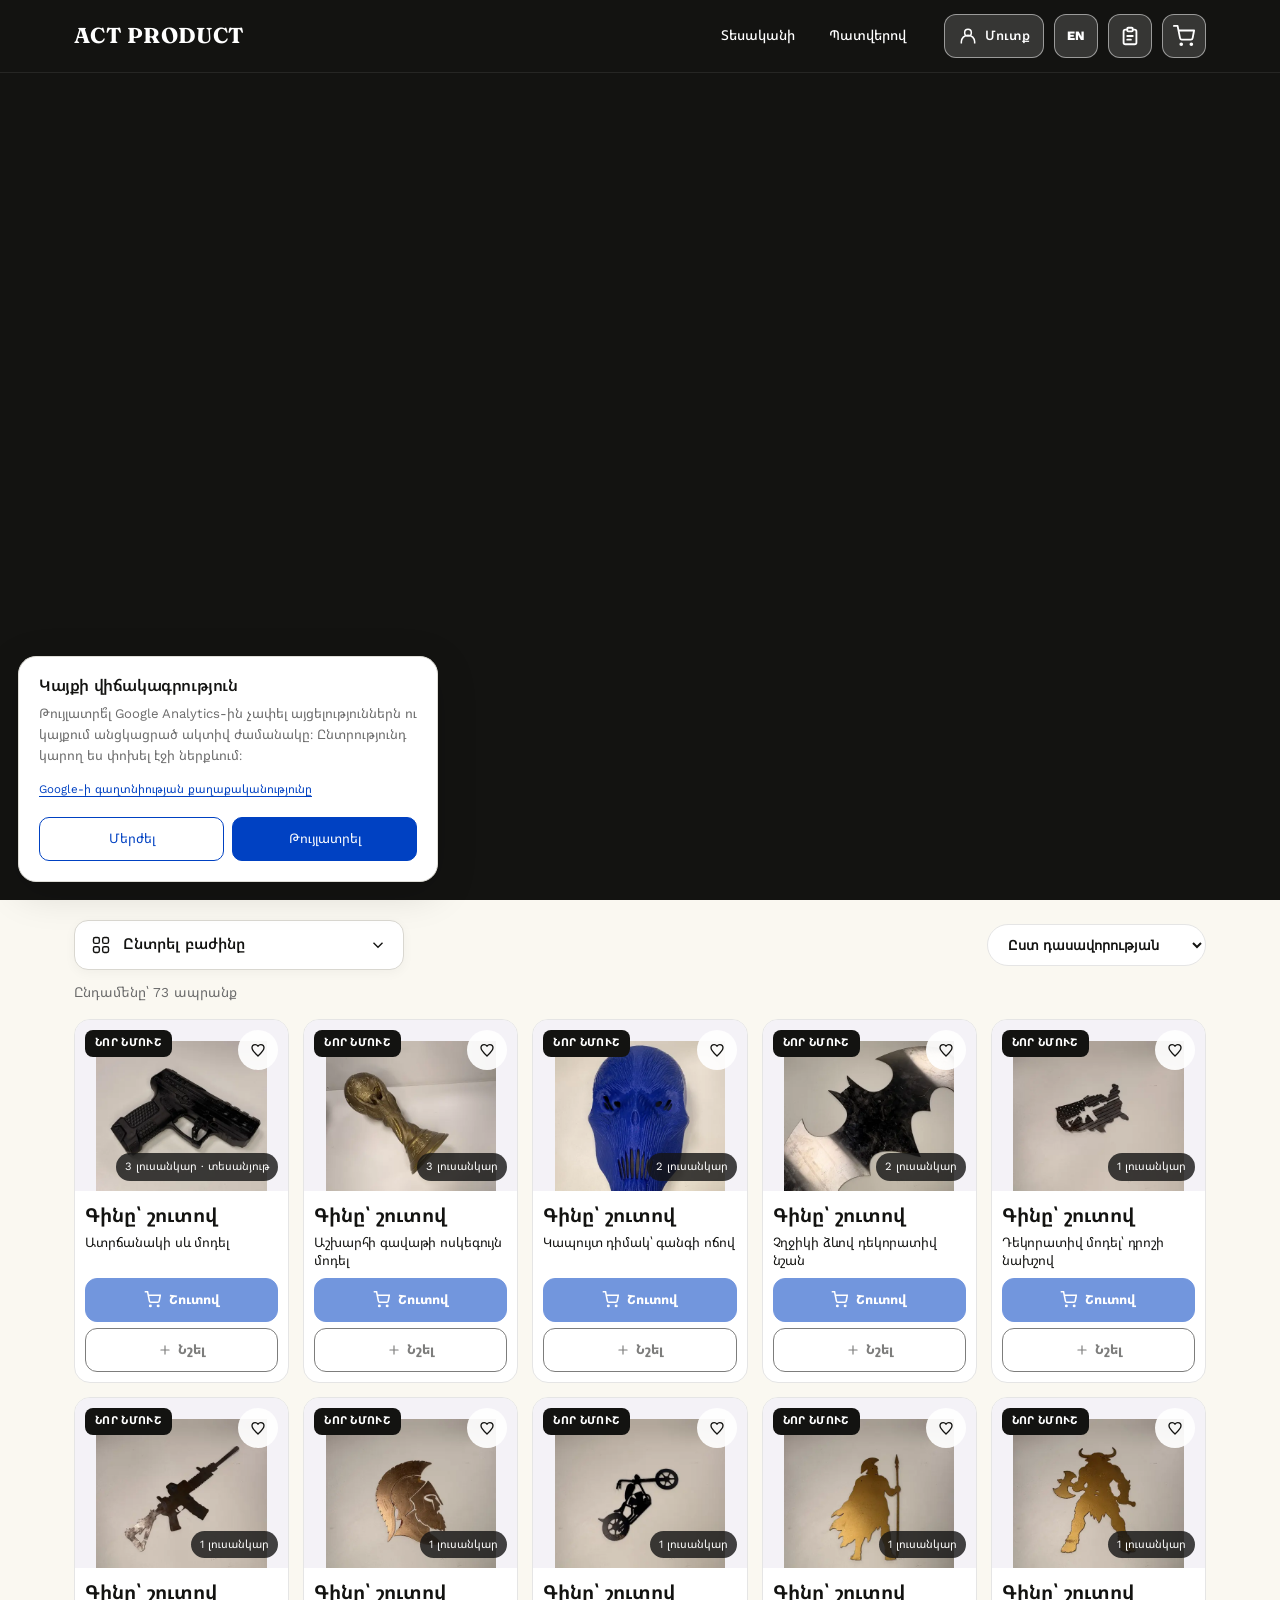
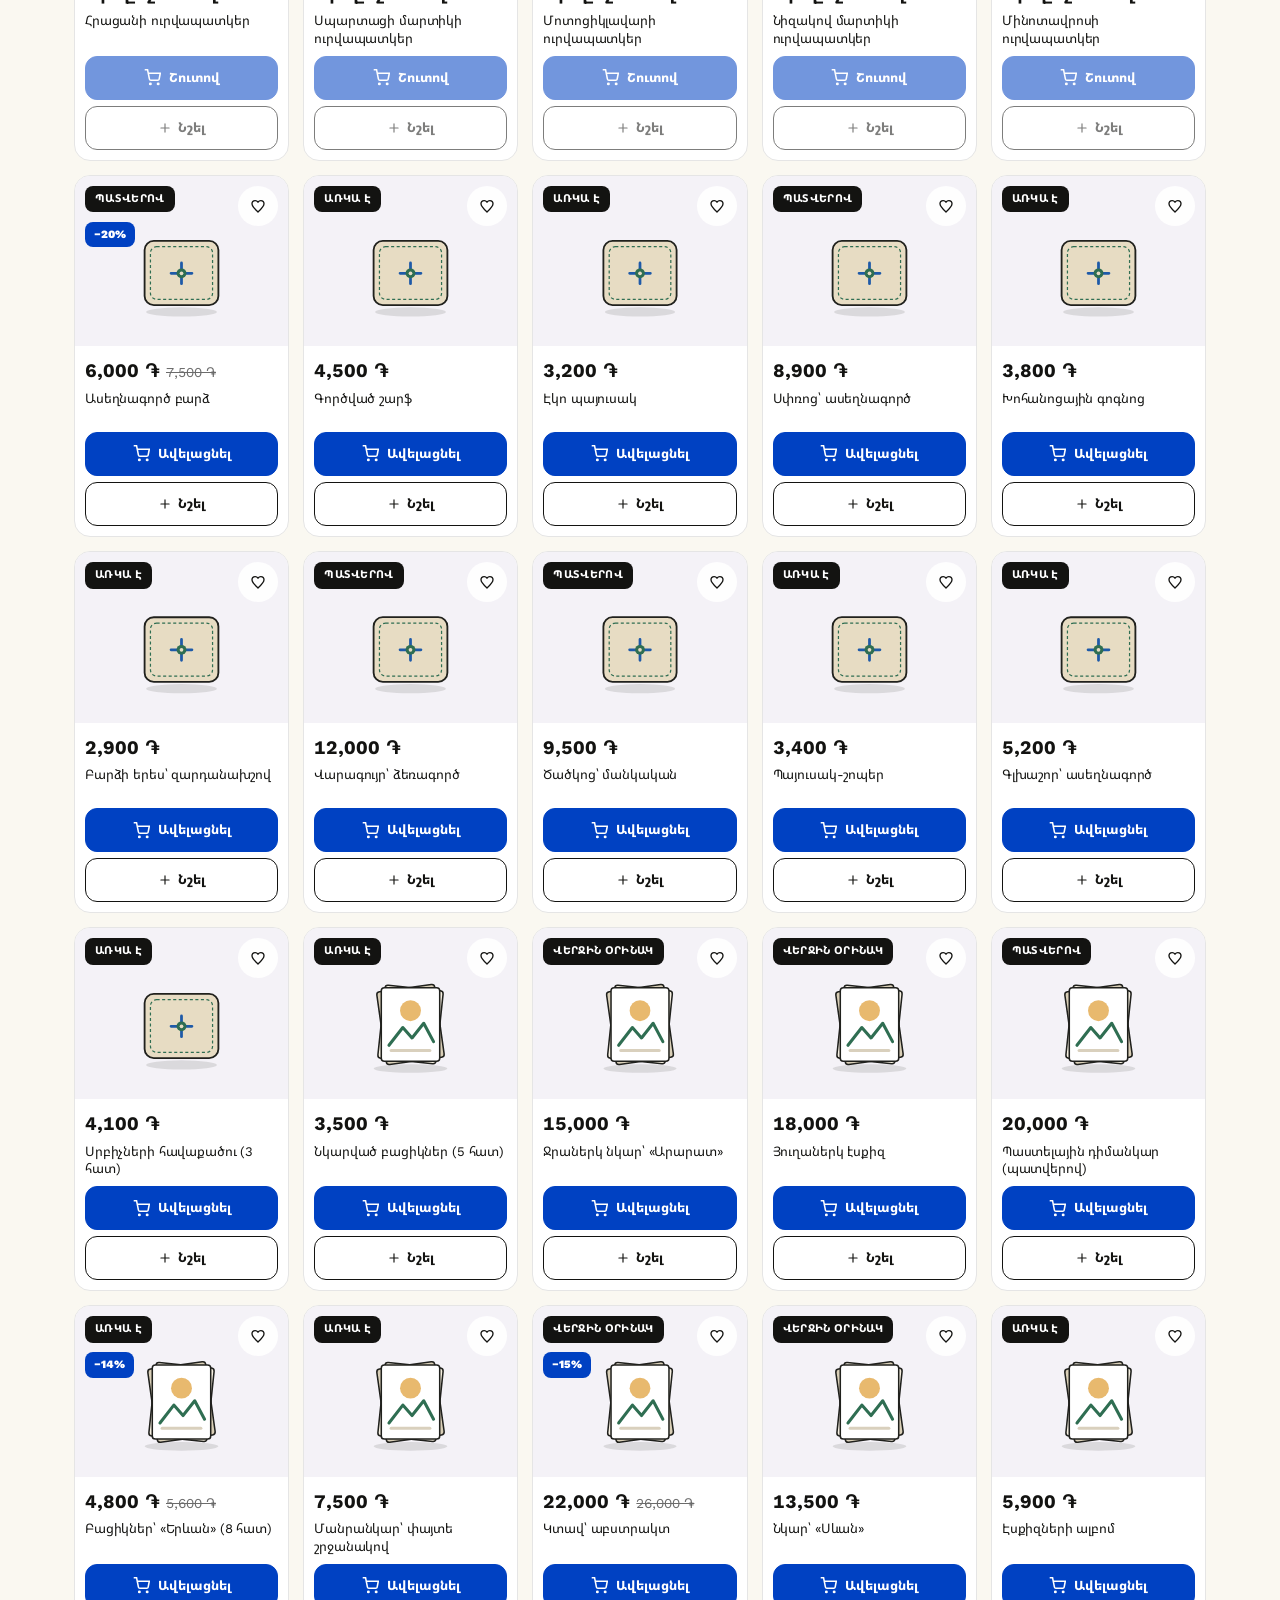
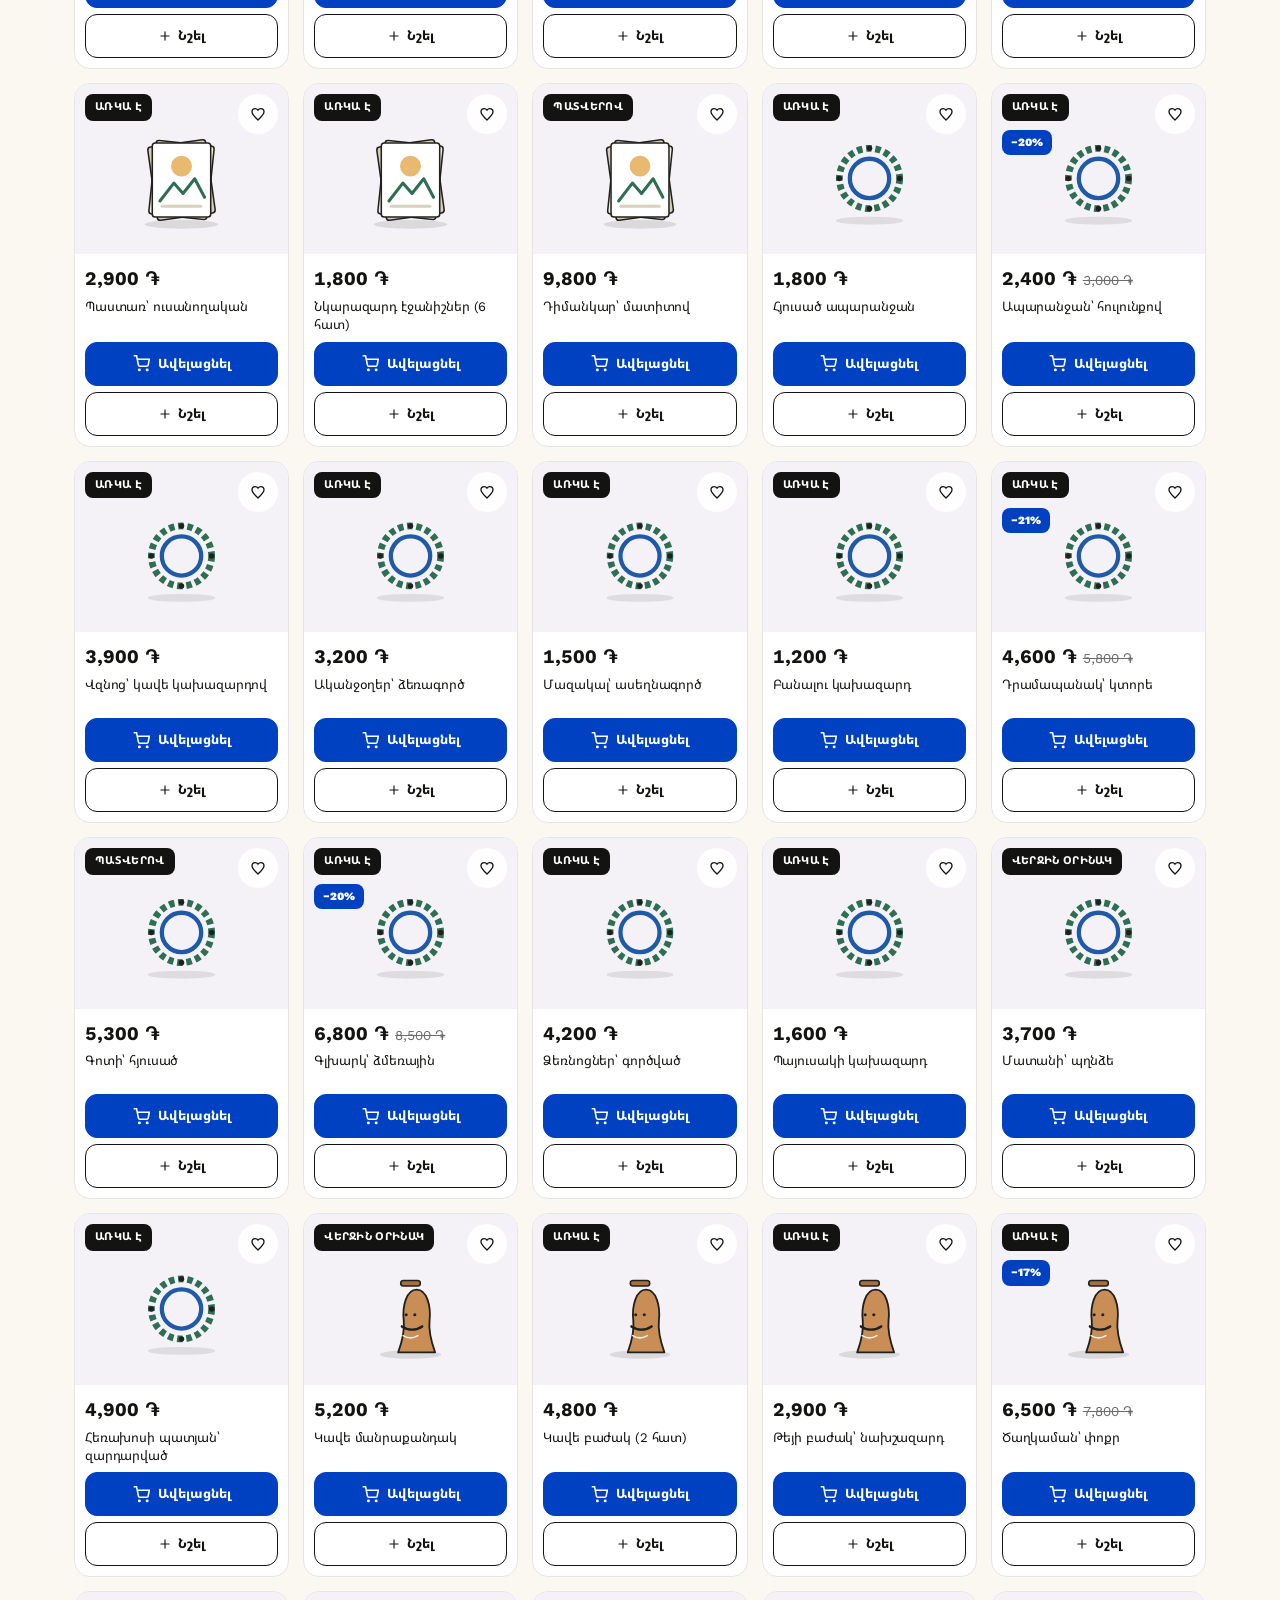
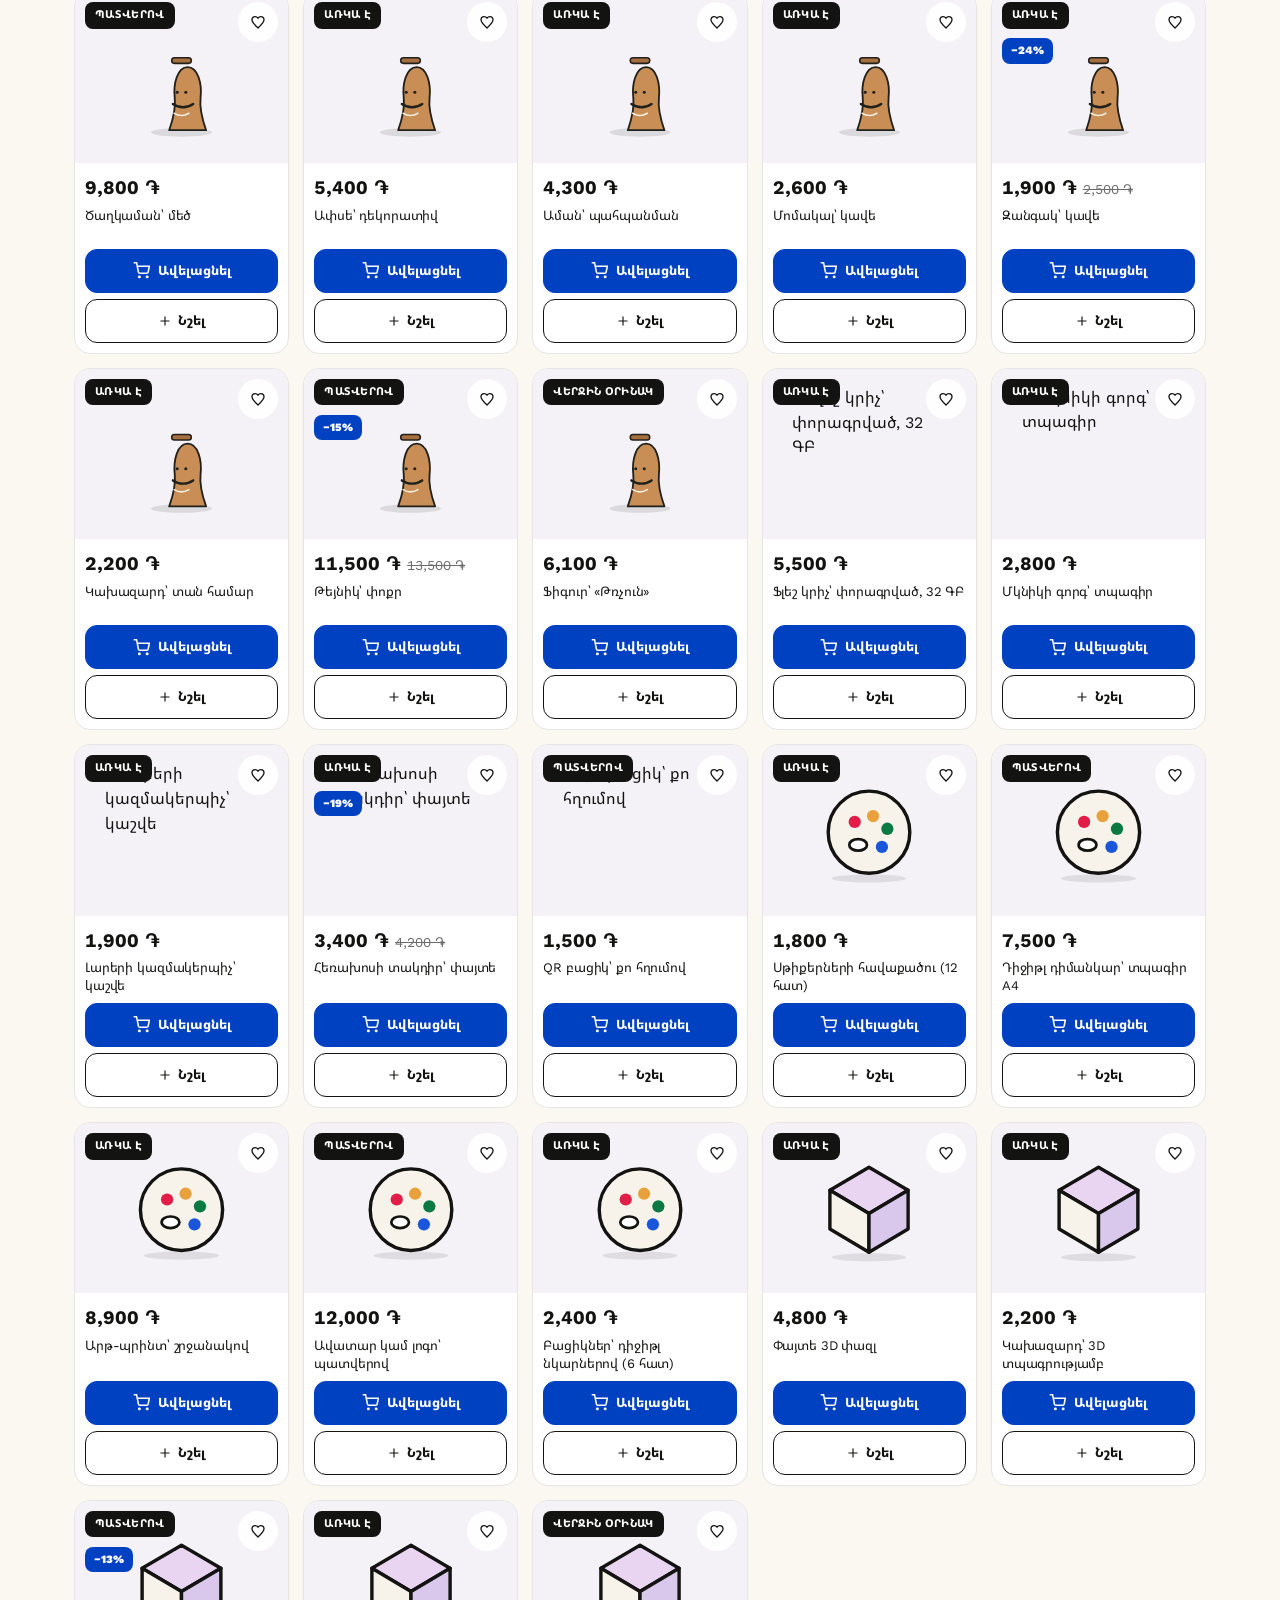
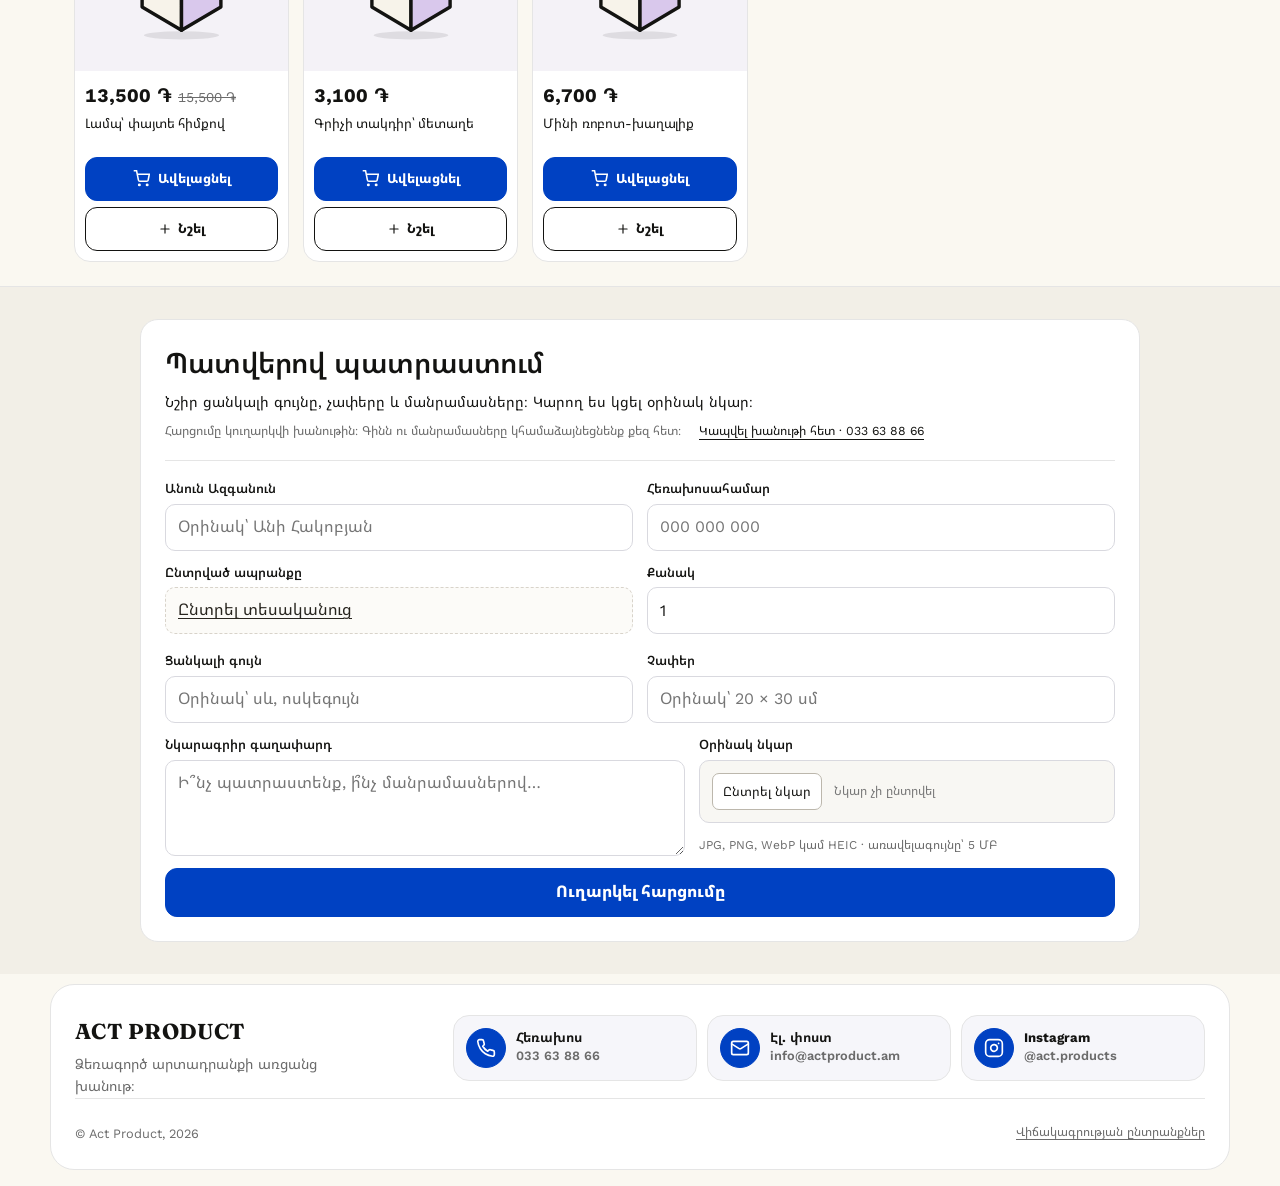
==== act-product 8/index.html @ 66aceb4d "Connect independent order backend and add owner sign-in" ====
<!DOCTYPE html>
<html lang="hy">
<head>
  <meta charset="UTF-8">
  <meta name="viewport" content="width=device-width, initial-scale=1.0">
  <meta name="description" content="Act Product՝ ձեռագործ արտադրանքի առցանց խանութ։">
  <meta name="theme-color" content="#131311">
  <title>Act Product — Ձեռագործ արտադրանք</title>
  <script id="actRefresh">
(function () {
  'use strict';
  var root = document.documentElement;
  root.dataset.actRefresh = 'ready';
  try {
    var url = new URL(location.href);
    var marker = '__act_refresh';
    var refreshed = url.searchParams.has(marker);
    var cleanAddress = refreshed || url.searchParams.has('verify');
    url.searchParams.delete(marker);
    url.searchParams.delete('verify');

    // The fresh request returns to the same address without another reload.
    if (refreshed) {
      history.replaceState(history.state, '', url.href);
      root.dataset.actRefresh = 'fresh';
      return;
    }

    var entries = window.performance && window.performance.getEntriesByType
      ? window.performance.getEntriesByType('navigation') : [];
    if (entries[0] && entries[0].type === 'reload' && /^https?:$/.test(url.protocol)) {
      // GitHub Pages owns HTTP cache headers. A one-use query bypasses a cached
      // HTML document, while this tab, its history entry and section stay intact.
      url.searchParams.set(marker, Date.now().toString(36));
      root.dataset.actRefresh = 'loading';
      location.replace(url.href);
      return;
    }
    if (cleanAddress) history.replaceState(history.state, '', url.href);
  } catch (error) {
    // Restricted/file previews retain the browser's normal refresh behavior.
  }
})();
  </script>


  <link rel="preconnect" href="https://fonts.googleapis.com">
  <link rel="preconnect" href="https://fonts.gstatic.com" crossorigin>
  <link href="https://fonts.googleapis.com/css2?family=Fraunces:wght@500;600;700&family=Work+Sans:wght@400;500;600;700&family=Noto+Sans+Armenian:wght@400;500;600;700&display=swap" rel="stylesheet">

  <link rel="stylesheet" href="style.css?v=104">
</head>

<body>


  <header>
    <div class="headbar">
      <a href="#products" class="logo">Act Product</a>


      <nav class="store-nav" aria-label="Գլխավոր բաժիններ" data-i18n-aria="navLabel">
        <a href="#products" data-i18n="catalogLabel">Տեսականի</a>
        <a href="#custom" data-i18n="navCustom">Պատվերով</a>
      </nav>

      <div class="header-actions">
        <a class="account-toggle" id="accountLink" href="/admin" aria-label="Մուտք գործել" data-i18n-aria="accountSignIn">
          <svg width="20" height="20" viewBox="0 0 24 24" fill="none" stroke="currentColor" stroke-width="1.8" aria-hidden="true"><circle cx="12" cy="8" r="4"/><path d="M4 21v-2a8 8 0 0 1 16 0v2"/></svg>
          <span data-i18n="accountSignIn">Մուտք</span>
        </a>
        <button class="lang-toggle" id="langToggle" type="button">EN</button>

        <button class="cart-toggle" id="ordersToggle" type="button" aria-label="Իմ պատվերները" data-i18n-aria="aOrders">
          <svg class="ic" width="22" height="22" viewBox="0 0 24 24" fill="none" stroke="currentColor" stroke-width="2" stroke-linecap="round" stroke-linejoin="round" aria-hidden="true" focusable="false"><path d="M9 5H7a2 2 0 0 0-2 2v12a2 2 0 0 0 2 2h10a2 2 0 0 0 2-2V7a2 2 0 0 0-2-2h-2"/><rect x="9" y="3" width="6" height="4" rx="1"/><path d="M9 12h6M9 16h4"/></svg>
        </button>

        <button class="cart-toggle" id="cartToggle" type="button" aria-label="Բացել զամբյուղը" data-i18n-aria="cartOpenEmpty">
          <svg class="ic" width="22" height="22" viewBox="0 0 24 24" fill="none" stroke="currentColor" stroke-width="2" stroke-linecap="round" stroke-linejoin="round" aria-hidden="true" focusable="false"><circle cx="9" cy="21" r="1"/><circle cx="20" cy="21" r="1"/><path d="M1 1h4l2.68 13.39a2 2 0 0 0 2 1.61h9.72a2 2 0 0 0 2-1.61L23 6H6"/></svg>
          <span class="cart-badge" id="cartBadge">0</span>
        </button>
      </div>
    </div>
  </header>

  <main id="mainContent">
    <h1 class="sr-only">Act Product</h1>
    <section class="hero-banner" id="home" aria-label="Արտադրանքի պատրաստման տեսանյութ" data-i18n-aria="heroVideoTitle">
      <div class="hero-video" aria-hidden="true" inert>
        <iframe src="https://www.youtube.com/embed/ZvUwpsG7_FE?autoplay=1&amp;mute=1&amp;controls=0&amp;disablekb=1&amp;fs=0&amp;loop=1&amp;playlist=ZvUwpsG7_FE&amp;playsinline=1&amp;rel=0" title="Արտադրանքի պատրաստման տեսանյութ" data-i18n-title="heroVideoTitle" allow="autoplay; encrypted-media" tabindex="-1" referrerpolicy="strict-origin-when-cross-origin"></iframe>
      </div>
    </section>

    <section id="products" class="products-section" aria-label="Տեսականի" data-i18n-aria="catalogLabel">
      <div class="wrap">
        <div class="catalog-row">
          <details class="category-picker" id="categoryPicker">
            <summary class="category-trigger">
              <svg width="20" height="20" viewBox="0 0 24 24" fill="none" stroke="currentColor" stroke-width="1.7" aria-hidden="true"><rect x="3" y="3" width="7" height="7" rx="2"/><rect x="14" y="3" width="7" height="7" rx="2"/><rect x="3" y="14" width="7" height="7" rx="2"/><rect x="14" y="14" width="7" height="7" rx="2"/></svg>
              <span id="categoryPickerLabel" data-i18n="catalogChoose">Ընտրել բաժինը</span>
              <svg class="category-chevron" width="18" height="18" viewBox="0 0 24 24" fill="none" stroke="currentColor" stroke-width="1.8" aria-hidden="true"><path d="m6 9 6 6 6-6"/></svg>
            </summary>
            <div class="category-panel filter-group" role="group" aria-label="Ապրանքի կատեգորիա" data-i18n-aria="categoryLabel">
            <button class="filter-btn active" type="button" data-filter="all" data-i18n="catalogAll">Ամբողջ տեսականին</button>
            <button class="filter-btn" type="button" data-filter="textile" data-i18n="fTextile">Տեքստիլ</button>
            <button class="filter-btn" type="button" data-filter="art" data-i18n="fArt">Նկարչություն</button>
            <button class="filter-btn" type="button" data-filter="accessory" data-i18n="fAccessory">Աքսեսուարներ</button>
            <button class="filter-btn" type="button" data-filter="ceramic" data-i18n="fCeramic">Կավագործություն</button>
            <button class="filter-btn" type="button" data-filter="cs" data-i18n="fCS">Համակարգչային գիտություն</button>
            <button class="filter-btn" type="button" data-filter="digitalart" data-i18n="fDigitalArt">Դիջիթլ արվեստ</button>
            <button class="filter-btn" type="button" data-filter="engineer" data-i18n="fEngineer">Ինժեներություն</button>
            <button class="filter-btn" type="button" data-filter="fav" aria-label="Պահպանվածներ" title="Պահպանվածներ" data-i18n-aria="fFav" data-i18n-title="fFav"><svg class="ic" width="18" height="18" viewBox="0 0 24 24" fill="none" stroke="currentColor" stroke-width="2" stroke-linecap="round" stroke-linejoin="round" aria-hidden="true" focusable="false"><path d="M20.84 4.61a5.5 5.5 0 0 0-7.78 0L12 5.67l-1.06-1.06a5.5 5.5 0 0 0-7.78 7.78l1.06 1.06L12 21.23l7.78-7.78 1.06-1.06a5.5 5.5 0 0 0 0-7.78z"/></svg></button>
            </div>
          </details>

          <label class="sort-wrap">
            <span class="sr-only" data-i18n="sortLabel">Դասավորել ըստ գնի</span>
            <select class="sort-select" id="sortSelect">
              <option value="default" data-i18n="sortDefault">Ըստ դասավորության</option>
              <option value="asc" data-i18n="sortAsc">Գինը՝ աճման կարգով</option>
              <option value="desc" data-i18n="sortDesc">Գինը՝ նվազման կարգով</option>
            </select>
          </label>
        </div>

        <p class="results-count catalog-results" id="resultsCount" aria-live="polite"></p>

        <div class="products-grid" id="productsGrid"></div>

        <p class="no-results" id="noResults" hidden data-i18n="noResults">
          Համապատասխան արդյունքներ չեն գտնվել։
        </p>
      </div>
    </section>

    <section class="custom-section" id="custom" aria-labelledby="customTitle">
      <div class="wrap custom-layout">
        <div class="custom-copy">
          <h2 id="customTitle" data-i18n="customTitle">Պատվերով պատրաստում</h2>
          <p data-i18n="customIntro">Նշիր ցանկալի գույնը, չափերը և մանրամասները։ Կարող ես կցել օրինակ նկար։</p>
          <div class="custom-meta">
          <p class="local-note" data-i18n="customLocalNote"></p>
          <a class="contact-shop" href="tel:+37433638866"><span data-i18n="contactShop">Կապվել խանութի հետ</span> · 033 63 88 66</a>
          </div>
        </div>
        <form id="customForm" class="custom-form" novalidate>
          <div class="custom-fields">
            <div class="field"><label for="customName" data-i18n="coName">Անուն Ազգանուն</label><input id="customName" name="name" autocomplete="name" data-i18n-ph="coNamePh" required></div>
            <div class="field"><label for="customPhone" data-i18n="coPhone">Հեռախոսահամար</label><input id="customPhone" name="phone" type="tel" placeholder="000 000 000" autocomplete="tel" data-i18n-ph="phoneExample" required></div>
          </div>
          <div class="custom-fields custom-product-row">
          <div class="field product-finder" id="productFinder">
            <span id="customProductLabel" class="co-label" data-i18n="customProduct">Ընտրված ապրանքը</span>
            <input id="customProduct" name="product" type="hidden" value="">
            <div id="customProductPrompt" class="custom-product-prompt">
              <p class="sr-only" id="customProductHint" data-i18n="customProductHint">Ընտրիր ապրանք տեսականուց կամ ներքևում նկարագրիր նոր գաղափարդ։</p>
              <a href="#products" aria-describedby="customProductHint" data-i18n="chooseFromCatalog">Ընտրել տեսականուց</a>
            </div>
            <div id="finderSelection" class="finder-selection" hidden>
              <span id="customProductVisual" class="finder-selection-image" aria-hidden="true"></span>
              <span class="finder-selection-copy"><small id="customProductCategory"></small><strong id="customProductName"></strong></span>
              <a href="#products" id="customProductChange" class="finder-change" data-i18n="pickerChange">Փոխել</a>
              <button id="customProductRemove" class="finder-icon-button" type="button" aria-label="Հեռացնել ընտրությունը" data-i18n-aria="pickerRemove">×</button>
            </div>
          </div>

          <div class="field"><label for="customQuantity" data-i18n="customQuantity">Քանակ</label><input id="customQuantity" name="quantity" type="number" min="1" max="100" value="1" inputmode="numeric" required></div>
          </div>
          <div class="custom-fields">
            <div class="field"><label for="customColor" data-i18n="customColor">Ցանկալի գույն</label><input id="customColor" name="color" maxlength="120" data-i18n-ph="customColorPh"></div>
            <div class="field"><label for="customSize" data-i18n="customSize">Չափեր</label><input id="customSize" name="size" maxlength="120" data-i18n-ph="customSizePh"></div>
          </div>
          <div class="custom-fields custom-details-row">
          <div class="field"><label for="customDetails" data-i18n="customDetails">Նկարագրիր գաղափարդ</label><textarea id="customDetails" name="details" rows="3" minlength="10" maxlength="3000" data-i18n-ph="customDetailsPh" required></textarea></div>
          <div class="field reference-field">
            <label for="customReference" data-i18n="customReference">Օրինակ նկար</label>
            <div class="reference-picker"><button id="chooseReference" type="button" data-i18n="customChooseReference"></button><span id="referenceFilename"></span></div>
            <input hidden id="customReference" name="reference" type="file" accept="image/jpeg,image/png,image/webp,image/heic,image/heif,.heic,.heif">
            <small data-i18n="customFileHint"></small>
            <img id="referencePreview" class="reference-preview" alt="" hidden>
          </div>
          </div>
          <button class="cta-btn" id="customSubmit" type="submit" data-i18n="customSave">Պահպանել հարցումը</button>
          <div id="customResult" class="custom-result" role="status" hidden><p id="customResultText"></p><button id="customView" type="button" class="text-button" data-i18n="customView">Դիտել իմ հարցումը</button></div>
        </form>
      </div>
    </section>
  </main>


  <div class="sel-bar" id="selBar" hidden>
    <span id="selCount"></span>
    <strong id="selTotal"></strong>
    <button class="sel-view" id="selView" type="button" data-i18n="selView">Դիտել</button>
    <button class="cta-btn" id="selAdd" type="button" data-i18n="add">Ավելացնել զամբյուղ</button>
    <button class="sel-clear" id="selClear" type="button" data-i18n="clearSelected">Մաքրել</button>
  </div>

  <footer>
    <div class="wrap">
      <div class="foot-grid">
        <div class="foot-brand">
          <a href="#products" class="logo logo-dark">Act Product</a>
          <p class="foot-tag" data-i18n="footTag">Ձեռագործ արտադրանքի առցանց խանութ։</p>
        </div>

        <div class="foot-contacts">
          <a href="tel:+37433638866" class="foot-contact">
            <span class="foot-icon"><svg class="ic" width="20" height="20" viewBox="0 0 24 24" fill="none" stroke="currentColor" stroke-width="2" stroke-linecap="round" stroke-linejoin="round" aria-hidden="true" focusable="false"><path d="M22 16.92v3a2 2 0 0 1-2.18 2 19.79 19.79 0 0 1-8.63-3.07 19.5 19.5 0 0 1-6-6 19.79 19.79 0 0 1-3.07-8.67A2 2 0 0 1 4.11 2h3a2 2 0 0 1 2 1.72c.13.96.36 1.9.7 2.81a2 2 0 0 1-.45 2.11L8.09 9.91a16 16 0 0 0 6 6l1.27-1.27a2 2 0 0 1 2.11-.45c.91.34 1.85.57 2.81.7A2 2 0 0 1 22 16.92z"/></svg></span>
            <span><strong data-i18n="footPhone">Հեռախոս</strong><small>033 63 88 66</small></span>
          </a>

          <a href="mailto:info@actproduct.am" class="foot-contact">
            <span class="foot-icon"><svg class="ic" width="20" height="20" viewBox="0 0 24 24" fill="none" stroke="currentColor" stroke-width="2" stroke-linecap="round" stroke-linejoin="round" aria-hidden="true" focusable="false"><rect x="2" y="4" width="20" height="16" rx="2"/><path d="m22 7-8.97 5.7a1.94 1.94 0 0 1-2.06 0L2 7"/></svg></span>
            <span><strong data-i18n="footMail">Էլ. փոստ</strong><small>info@actproduct.am</small></span>
          </a>

          <a href="https://instagram.com/act.products" target="_blank" rel="noopener" class="foot-contact">
            <span class="foot-icon"><svg class="ic" width="20" height="20" viewBox="0 0 24 24" fill="none" stroke="currentColor" stroke-width="2" stroke-linecap="round" stroke-linejoin="round" aria-hidden="true" focusable="false"><rect x="2" y="2" width="20" height="20" rx="5" ry="5"/><path d="M16 11.37A4 4 0 1 1 12.63 8 4 4 0 0 1 16 11.37z"/><path d="M17.5 6.5h.01"/></svg></span>
            <span><strong>Instagram</strong><small>@act.products</small></span>
          </a>
        </div>
      </div>

      <div class="foot-bottom">
        <p class="copyright">© Act Product, 2026</p>
        <button type="button" id="analyticsSettings" class="analytics-settings" data-i18n="analyticsSettings">Վիճակագրության ընտրանքներ</button>
      </div>
    </div>
  </footer>

  <div class="cart-overlay" id="cartOverlay"></div>

  <aside class="cart-sidebar" id="cartSidebar" role="dialog" aria-modal="true" aria-hidden="true">
    <div class="cart-header">
      <h2 data-i18n="cartTitle">Զամբյուղ</h2>
      <button class="cart-close" id="cartClose" type="button" aria-label="Փակել" data-i18n-aria="close"><svg class="ic" width="18" height="18" viewBox="0 0 24 24" fill="none" stroke="currentColor" stroke-width="2" stroke-linecap="round" stroke-linejoin="round" aria-hidden="true" focusable="false"><path d="M18 6 6 18M6 6l12 12"/></svg></button>
    </div>

    <div class="cart-items" id="cartItems">
      <p class="cart-empty" data-i18n="cartEmpty">Զամբյուղը դատարկ է։</p>
    </div>

    <div class="cart-footer" id="cartFooter" hidden>
      <div class="promo-line" id="promoLine" hidden>
        <span id="promoLabel"></span>
        <strong id="promoAmount"></strong>
      </div>

      <div class="cart-total">
        <span data-i18n="cartTotal">Ընդհանուր</span>
        <strong id="cartTotal">0 ֏</strong>
      </div>

      <div class="promo-row">
        <input class="promo-input" id="promoInput" placeholder="Զեղչի կոդ" data-i18n-ph="promoPh">
        <button class="promo-btn" id="promoApply" type="button" data-i18n="applyPromo">OK</button>
      </div>

      <p class="promo-msg" id="promoMsg" hidden></p>

      <p class="cart-note" data-i18n="cartNote">
        Վճարումը՝ միայն կանխիկ, ապրանքը ստանալիս։
      </p>

      <button class="cta-btn cart-checkout" id="cartCheckout" type="button" data-i18n="checkout">
        Ձևակերպել պատվերը
      </button>
    </div>
  </aside>

  <div class="co-overlay" id="coOverlay"></div>

  <div class="co-modal" id="coModal" role="dialog" aria-modal="true" aria-hidden="true" aria-labelledby="coTitle">
    <div class="co-box checkout-box">
      <button class="qv-close" id="coClose" type="button" aria-label="Փակել" data-i18n-aria="close"><svg class="ic" width="18" height="18" viewBox="0 0 24 24" fill="none" stroke="currentColor" stroke-width="2" stroke-linecap="round" stroke-linejoin="round" aria-hidden="true" focusable="false"><path d="M18 6 6 18M6 6l12 12"/></svg></button>

      <p class="section-kicker" data-i18n="coKicker">Պատվերի ձևակերպում</p>
      <h3 id="coTitle" data-i18n="coTitle">Ձևակերպիր պատվերդ</h3>
      <p class="checkout-intro" data-i18n="coIntro">Լրացրու կոնտակտային տվյալներն ու հասցեն՝ պատվերի մանրամասները ճշտելու համար։</p>
      <div class="checkout-layout">
      <aside class="checkout-summary" aria-labelledby="coSummaryTitle">
        <h4 id="coSummaryTitle" data-i18n="coSummary">Քո պատվերը</h4>
        <ul id="coItems" class="checkout-items"></ul>
        <p id="coDiscount" class="checkout-discount" hidden></p>
        <p class="co-total"><span data-i18n="coGoodsTotal">Ապրանքների արժեքը</span><strong id="coTotal">0 ֏</strong></p>
        <div class="checkout-payment">
          <svg width="32" height="32" viewBox="0 0 24 24" fill="none" stroke="currentColor" stroke-width="1.6" aria-hidden="true"><rect x="2" y="5" width="20" height="14" rx="3"/><circle cx="12" cy="12" r="3"/><path d="M5 9h1m12 6h1"/></svg>
          <div><span class="co-label" data-i18n="coPay">Վճարման եղանակ</span><p class="pay-only" data-i18n="coPayCash">Կանխիկ՝ ստանալիս</p></div>
          <p class="checkout-payment-note" data-i18n="coCashNote">Վճարիր կանխիկ՝ ապրանքը ստանալիս։ Քարտային կամ առցանց վճարում չկա։</p>
        </div>
      </aside>
      <form id="coForm" novalidate>
        <div class="field">
          <label for="coName" data-i18n="coName">Անուն Ազգանուն</label>
          <input id="coName" name="name" type="text" autocomplete="name" required maxlength="100" placeholder="Անի Հակոբյան" data-i18n-ph="coNamePh">
        </div>

        <div class="field">
          <label for="coPhone" data-i18n="coPhone">Հեռախոսահամար</label>
          <input id="coPhone" name="phone" type="tel" inputmode="tel" autocomplete="tel" required maxlength="25" placeholder="000 000 000" data-i18n-ph="phoneExample">
        </div>

        <div class="field">
          <label for="coAddress" data-i18n="coAddress">Հասցե</label>
          <input id="coAddress" name="address" type="text" autocomplete="street-address" required maxlength="250" placeholder="Քաղաք, փողոց, շենք" data-i18n-ph="coAddressPh">
        </div>

        <div class="field">
          <label for="coComment" data-i18n="coComment">Մեկնաբանություն</label>
          <textarea id="coComment" name="comment" rows="2" maxlength="1000" placeholder="Ի՞նչ կցանկանաս ճշտել պատվերի մասին։" data-i18n-ph="coCommentPh"></textarea>
        </div>

        <p class="checkout-local-note" data-i18n="coLocalNote">Տվյալները կպահպանվեն այս բրաուզերում։ Պատվերը հաստատելու համար կապվիր մեզ հետ։</p>
        <button type="submit" class="cta-btn cart-checkout" data-i18n="coSubmit">Պահպանել պատվերի տվյալները</button>
        <a class="checkout-contact" href="tel:+37433638866"><span data-i18n="contactShop">Կապվել խանութի հետ</span> · 033 63 88 66</a>
      </form>
      </div>
    </div>
  </div>

  <div class="co-overlay" id="ordOverlay"></div>
  <div class="co-modal" id="ordModal" role="dialog" aria-modal="true" aria-hidden="true" aria-labelledby="ordTitle">
    <div class="co-box orders-box">
      <button class="qv-close" id="ordClose" type="button" aria-label="Փակել" data-i18n-aria="close">×</button>
      <h3 id="ordTitle" data-i18n="ordersTitle">Իմ պատվերները</h3>
      <p class="local-note" data-i18n="ordersLocalNote"></p>
      <form id="orderFindForm" class="order-find"><label for="orderFindInput" class="sr-only" data-i18n="orderCode">Պատվերի համար</label><input id="orderFindInput" type="search" data-i18n-ph="orderFindPh" autocomplete="off"><button class="cta-btn" type="submit" data-i18n="orderFind">Գտնել</button></form>
      <p id="orderNotFound" class="local-note" data-i18n="orderNotFound" hidden></p>
      <button id="orderClearFind" class="text-button" type="button" data-i18n="orderClearFind" hidden>Ցույց տալ բոլորը</button>
      <p id="ordEmpty" data-i18n="ordersEmpty">Դեռ պատվերներ չկան։</p>
      <div id="ordList" class="ord-list"></div>
    </div>
  </div>

  <div class="done-overlay" id="doneOverlay"></div>

  <div class="done-modal" id="doneModal" role="alertdialog" aria-modal="true" aria-hidden="true" aria-labelledby="doneTitle">
    <div class="done-box">
      <svg class="success-mark" viewBox="0 0 52 52" fill="none" aria-hidden="true"><circle class="success-ring" cx="26" cy="26" r="23" pathLength="1"/><path class="success-tick" d="m15 26 7 7 15-15" pathLength="1"/></svg>
      <p class="done-title" id="doneTitle" data-i18n="doneTitle">Տվյալները պահպանված են</p>
      <p id="doneRef" class="order-code"></p>
      <p class="done-sub" data-i18n="doneSub">
        Պատվերի տվյալները պահպանված են այս բրաուզերում։ Հաստատման համար կապվիր խանութի հետ։
      </p>
      <button class="cta-btn" id="doneClose" type="button" data-i18n="doneOk">Լավ</button>
    </div>
  </div>

  <div class="toast-container" id="toastContainer" aria-live="polite"></div>

  <div class="qv-overlay" id="qvOverlay"></div>

  <div class="qv-modal" id="qvModal" role="dialog" aria-modal="true" aria-hidden="true">
    <div class="qv-full">
      <div class="qv-topbar">
        <span class="qv-topbar-title" data-i18n="qvTopTitle">Ապրանք</span>

        <span class="qv-top-actions">
          <button class="qv-share" id="qvShare" type="button" aria-expanded="false" aria-controls="sharePanel" data-i18n="shareButton" data-i18n-aria="shareLabel">Կիսվել</button>
          <button class="qv-close" id="qvClose" type="button" aria-label="Փակել" data-i18n-aria="close"><svg class="ic" width="18" height="18" viewBox="0 0 24 24" fill="none" stroke="currentColor" stroke-width="2" stroke-linecap="round" stroke-linejoin="round" aria-hidden="true" focusable="false"><path d="M18 6 6 18M6 6l12 12"/></svg></button>
        </span>
      </div>


      <div id="sharePanel" class="share-panel" role="dialog" aria-labelledby="shareTitle" hidden>
        <button id="shareClose" class="share-close" type="button" data-i18n-aria="close" aria-label="Փակել">×</button>
        <h4 id="shareTitle" data-i18n="shareTitle">Որտե՞ղ կիսվել</h4>
        <p data-i18n="shareIntro"></p>
        <div class="share-apps">
          <a id="shareTelegram" target="_blank" rel="noopener noreferrer">Telegram</a>
          <a id="shareViber">Viber</a>
          <a id="shareWhatsApp" target="_blank" rel="noopener noreferrer">WhatsApp</a>
        </div>
        <label for="shareUrl" class="sr-only" data-i18n="shareLink">Ապրանքի ուղիղ հղումը</label>
        <input id="shareUrl" type="url" readonly spellcheck="false">
        <button id="shareCopy" class="cta-btn" type="button" data-i18n="shareCopy">Պատճենել հղումը</button>
        <button id="shareMore" class="text-button" type="button" data-i18n="shareMore" hidden>Այլ հավելվածներ…</button>
        <p id="shareMessage" class="share-message" role="status"></p>
        <small data-i18n="shareViberHint"></small>
      </div>
      <div class="qv-scroll">
        <div class="qv-hero">
          <div class="qv-media" id="qvMedia">
            <img class="qv-img" id="qvImg" alt="">
          </div>

          <div class="qv-info">
            <span class="product-badge qv-badge" id="qvBadge"></span>
            <p class="product-type" id="qvType"></p>
            <h3 class="product-name" id="qvName"></h3>
            <div class="qv-rating">
              <span class="stars" id="qvTopStars"><svg class="star off" width="18" height="18" viewBox="0 0 24 24" fill="currentColor" aria-hidden="true" focusable="false"><polygon points="12 2 15.09 8.26 22 9.27 17 14.14 18.18 21.02 12 17.77 5.82 21.02 7 14.14 2 9.27 8.91 8.26 12 2"/></svg><svg class="star off" width="18" height="18" viewBox="0 0 24 24" fill="currentColor" aria-hidden="true" focusable="false"><polygon points="12 2 15.09 8.26 22 9.27 17 14.14 18.18 21.02 12 17.77 5.82 21.02 7 14.14 2 9.27 8.91 8.26 12 2"/></svg><svg class="star off" width="18" height="18" viewBox="0 0 24 24" fill="currentColor" aria-hidden="true" focusable="false"><polygon points="12 2 15.09 8.26 22 9.27 17 14.14 18.18 21.02 12 17.77 5.82 21.02 7 14.14 2 9.27 8.91 8.26 12 2"/></svg><svg class="star off" width="18" height="18" viewBox="0 0 24 24" fill="currentColor" aria-hidden="true" focusable="false"><polygon points="12 2 15.09 8.26 22 9.27 17 14.14 18.18 21.02 12 17.77 5.82 21.02 7 14.14 2 9.27 8.91 8.26 12 2"/></svg><svg class="star off" width="18" height="18" viewBox="0 0 24 24" fill="currentColor" aria-hidden="true" focusable="false"><polygon points="12 2 15.09 8.26 22 9.27 17 14.14 18.18 21.02 12 17.77 5.82 21.02 7 14.14 2 9.27 8.91 8.26 12 2"/></svg></span>
              <span id="qvRatingText" data-i18n="qvNoRating">Դեռ գնահատական չկա</span>
            </div>
            <p class="price" id="qvPrice"></p>
            <p class="availability" id="qvAvail"></p>
            <div id="qvColorOptions" class="product-colors-detail">
              <p class="color-option-label"><span data-i18n="colorsLabel">Գույն</span><strong id="qvColorName" aria-live="polite"></strong></p>
              <div id="qvColorList" class="color-options" role="group" data-i18n-aria="colorsLabel" aria-label="Գույն"></div>
              <button id="qvOtherColorToggle" class="other-color-toggle" type="button" aria-expanded="false" aria-controls="qvOtherColorArea" data-i18n="otherColor">Այլ գույն՝ պատվերով</button>
              <div id="qvOtherColorArea" class="other-color-area" hidden>
                <label for="qvOtherColor" data-i18n="customColor">Ցանկալի գույն</label>
                <input id="qvOtherColor" type="text" maxlength="120" data-i18n-ph="otherColorPh" placeholder="Օրինակ՝ վարդագույն">
                <small data-i18n="colorRequestNote">Այլ գույնի հնարավորությունը և գինը կճշտենք քեզ հետ։</small>
              </div>
            </div>
            <p class="qv-label" data-i18n="qvAbout">Նկարագրություն</p>
            <p class="qv-desc" id="qvDesc"></p>
            <p class="qv-label" data-i18n="qvSpecsT">Բնութագրեր</p>
            <p class="product-specs" id="qvSpecs"></p>
            <p class="qv-label" data-i18n="qvDeliveryT">Ստացում</p>
            <p class="qv-delivery" id="qvEta"></p>
            <button id="qvCustom" type="button" class="custom-product-button" data-i18n="customFromProduct">Ուզում եմ այս մոդելը՝ իմ տարբերակով</button>
          </div>
        </div>

        <div class="qv-reviews">
          <h4 class="qv-reviews-title" data-i18n="revTitle2">Կարծիքներ</h4>
          <p class="qv-empty" id="qvRevEmpty" data-i18n="revEmpty">Դեռ կարծիքներ չկան։</p>
          <div id="qvRevList" class="qv-rev-list"></div>

          <form id="qvRevForm" class="qv-rev-form" novalidate>
            <div class="field">
              <label for="qvRevName" data-i18n="revName">Ձեր անունը</label>
              <input id="qvRevName" type="text" placeholder="Անի" data-i18n-ph="reviewNamePh">
            </div>

            <div class="field">
              <span class="co-label" data-i18n="qvRateMe">Գնահատեք ապրանքը</span>
              <div class="qv-stars" id="qvRevStars" role="radiogroup">
                <button type="button" data-star="1" aria-label="1"><svg class="star" width="26" height="26" viewBox="0 0 24 24" fill="currentColor" aria-hidden="true" focusable="false"><polygon points="12 2 15.09 8.26 22 9.27 17 14.14 18.18 21.02 12 17.77 5.82 21.02 7 14.14 2 9.27 8.91 8.26 12 2"/></svg></button>
                <button type="button" data-star="2" aria-label="2"><svg class="star" width="26" height="26" viewBox="0 0 24 24" fill="currentColor" aria-hidden="true" focusable="false"><polygon points="12 2 15.09 8.26 22 9.27 17 14.14 18.18 21.02 12 17.77 5.82 21.02 7 14.14 2 9.27 8.91 8.26 12 2"/></svg></button>
                <button type="button" data-star="3" aria-label="3"><svg class="star" width="26" height="26" viewBox="0 0 24 24" fill="currentColor" aria-hidden="true" focusable="false"><polygon points="12 2 15.09 8.26 22 9.27 17 14.14 18.18 21.02 12 17.77 5.82 21.02 7 14.14 2 9.27 8.91 8.26 12 2"/></svg></button>
                <button type="button" data-star="4" aria-label="4"><svg class="star" width="26" height="26" viewBox="0 0 24 24" fill="currentColor" aria-hidden="true" focusable="false"><polygon points="12 2 15.09 8.26 22 9.27 17 14.14 18.18 21.02 12 17.77 5.82 21.02 7 14.14 2 9.27 8.91 8.26 12 2"/></svg></button>
                <button type="button" data-star="5" aria-label="5"><svg class="star" width="26" height="26" viewBox="0 0 24 24" fill="currentColor" aria-hidden="true" focusable="false"><polygon points="12 2 15.09 8.26 22 9.27 17 14.14 18.18 21.02 12 17.77 5.82 21.02 7 14.14 2 9.27 8.91 8.26 12 2"/></svg></button>
              </div>
            </div>

            <div class="field">
              <label for="qvRevText" data-i18n="revText">Ձեր կարծիքը</label>
              <textarea id="qvRevText" rows="2"></textarea>
            </div>

            <button type="submit" class="cta-btn ghost-dark" data-i18n="revSend">Ուղարկել կարծիքը</button>
          </form>
        </div>

        <div class="qv-similar">
          <h4 class="qv-reviews-title" data-i18n="qvSimilar">Նման ապրանքներ</h4>
          <div class="qv-sim-grid" id="qvSimGrid"></div>
        </div>
      </div>

      <div class="qv-footer">
        <p class="price" id="qvPriceFoot"></p>
        <button class="btn-add-cart" id="qvAdd" type="button" data-i18n="add">Ավելացնել զամբյուղ</button>
        <button class="btn-buy-now" id="qvBuy" type="button" data-i18n="qvBuyNow">Հիմա գնել</button>
        <button class="btn-buy-now" id="qvRequestColor" type="button" data-i18n="customFromProduct" hidden>Պատվիրել իմ տարբերակով</button>
      </div>
    </div>
  </div>

  <button class="back-to-top" id="backToTop" type="button" aria-label="Վերև" hidden data-i18n-aria="aTop"><svg class="ic" width="20" height="20" viewBox="0 0 24 24" fill="none" stroke="currentColor" stroke-width="2" stroke-linecap="round" stroke-linejoin="round" aria-hidden="true" focusable="false"><path d="M12 19V5M5 12l7-7 7 7"/></svg></button>

  <section id="analyticsChoice" class="analytics-choice" aria-labelledby="analyticsTitle" hidden>
    <h2 id="analyticsTitle" data-i18n="analyticsTitle">Կայքի վիճակագրություն</h2>
    <p data-i18n="analyticsNote">Թույլատրե՞լ Google Analytics-ին չափել այցելություններն ու կայքում անցկացրած ակտիվ ժամանակը։ Ընտրությունդ կարող ես փոխել էջի ներքևում։</p>
    <a href="https://policies.google.com/privacy" target="_blank" rel="noopener" data-i18n="analyticsPrivacy">Google-ի գաղտնիության քաղաքականությունը</a>
    <div class="analytics-buttons">
      <button id="analyticsDecline" type="button" data-i18n="analyticsDecline">Մերժել</button>
      <button id="analyticsAllow" type="button" data-i18n="analyticsAllow">Թույլատրել</button>
    </div>
  </section>
  <script defer src="lang.js?v=201"></script>
  <script defer src="catalog-products.js?v=84"></script>
  <script defer src="photo-products.js?v=74"></script>
  <script defer src="backend-config.js?v=1"></script>
  <script defer src="backend-client.js?v=2"></script>
  <script defer src="script.js?v=200"></script>
  <script defer src="analytics.js?v=79"></script>
</body>
</html>
---- act-product 8/style.css ----
/* Act Product — active storefront styles. */
[hidden] { display: none !important; }
:root { --bg: #faf8f1; --ink: #131311; --muted: #6b6b6b; --accent: #131311; --accent-ink: #ffffff; --accent-2: #131311; --grad: #131311; --panel: #ffffff; --surface: #ffffff; --border: #e5e5e5; --danger: #e0705f; --danger-bg: #fdecea; --radius-sm: 12px; --radius-lg: 18px; --font-head: "Fraunces", "Noto Serif Armenian", serif; --font-body: "Work Sans", "Noto Sans Armenian", -apple-system, BlinkMacSystemFont, "Segoe UI", sans-serif; }
* { box-sizing: border-box; }
html { scroll-behavior: smooth; }
[id] { scroll-margin-top: calc(var(--header-height, 72px) + 12px); }
body { margin: 0; background: var(--bg); color: var(--ink); font-family: var(--font-body); line-height: 1.55; -webkit-font-smoothing: antialiased; -webkit-tap-highlight-color: transparent; }
button, input, textarea { font: inherit; }
button { color: inherit; touch-action: manipulation; -webkit-tap-highlight-color: transparent; }
button:active { transform: scale(0.97); }
img, svg { max-width: 100%; }
a { color: inherit; }
:focus-visible { outline: 2px solid var(--accent); outline-offset: 2px; }
::selection { background: var(--accent); color: #fff; }
::-webkit-scrollbar { width: 10px; }
::-webkit-scrollbar-track { background: var(--bg); }
::-webkit-scrollbar-thumb { background: var(--border); border-radius: 999px; }
::-webkit-scrollbar-thumb:hover { background: var(--muted); }
.wrap { width: min(1180px, 100%); margin: 0 auto; padding: 0 24px; }
.sr-only { position: absolute; width: 1px; height: 1px; padding: 0; margin: -1px; overflow: hidden; clip: rect(0, 0, 0, 0); white-space: nowrap; border: 0; }
.skip-link { position: absolute; top: -100%; left: 16px; z-index: 1000; padding: 12px 18px; background: #f2efe4; color: #131311; text-decoration: none; }
.skip-link:focus { top: 0; }
header { position: sticky; top: 0; z-index: 40; background: #131311; backdrop-filter: blur(14px); -webkit-backdrop-filter: blur(14px); border-bottom: 1px solid rgba(255, 255, 255, 0.08); transition: box-shadow 0.25s ease; }
header.scrolled { box-shadow: 0 8px 28px rgba(0, 0, 0, 0.35); }
.headbar { width: min(1180px, 100%); min-height: 72px; margin: 0 auto; padding: 12px 24px; display: flex; align-items: center; justify-content: space-between; gap: 24px; }
.logo { font-family: var(--font-head); font-size: 1.35rem; font-weight: 700; letter-spacing: 0.02em; text-decoration: none; white-space: nowrap; color: #fff; text-transform: uppercase; }
.header-actions { display: flex; align-items: center; gap: 10px; }
.cta-btn { display: inline-flex; align-items: center; justify-content: center; min-height: 44px; padding: 11px 22px; border: none; border-radius: 12px; background: #fff; color: #131311; font-weight: 800; text-decoration: none; white-space: nowrap; cursor: pointer; }
.cta-btn:hover { transform: translateY(-1px); filter: brightness(0.94); }
.cart-checkout.cta-btn { background: var(--grad); color: #fff; width: 100%; }
.cta-btn:active { transform: translateY(0); box-shadow: none; }
.lang-toggle { display: grid; place-items: center; width: 44px; height: 44px; padding: 0; border: 1px solid rgba(255,255,255,0.5); border-radius: 12px; background: rgba(255,255,255,0.15); color: #fff; font-size: 0.8rem; font-weight: 800; cursor: pointer; }
.lang-toggle:hover { background: rgba(255,255,255,0.28); }
.cart-toggle { position: relative; display: grid; place-items: center; width: 44px; height: 44px; border: 1px solid rgba(255,255,255,0.5); border-radius: 12px; background: rgba(255,255,255,0.15); color: #fff; cursor: pointer; }
.cart-toggle:hover { background: rgba(255,255,255,0.28); }
.cart-badge { position: absolute; top: -7px; right: -7px; display: none; place-items: center; min-width: 20px; height: 20px; padding: 0 5px; border: 2px solid #fff; border-radius: 999px; background: #ffdd00; color: #1d1d1f; font-size: 0.68rem; font-weight: 800; }
.hero-banner { position: relative; display: flex; align-items: center; min-height: clamp(500px, calc(100svh - var(--header-height, 72px)), 900px); padding: 0; margin: 0; overflow: hidden; background: #0b0e13; border-radius: 0; }
.hero-video { position: absolute; inset: 0; container-type: size; pointer-events: none; user-select: none; -webkit-user-select: none; }
.hero-video iframe { position: absolute; border: 0; transform-origin: center; }
.section-kicker { margin: 0 0 12px; color: var(--accent-2); font-size: 0.78rem; font-weight: 700; letter-spacing: 0.09em; text-transform: uppercase; }
h1, h2 { font-family: var(--font-head); letter-spacing: -0.02em; }
h1 { max-width: 820px; margin: 0 0 22px; font-size: clamp(3rem, 7vw, 5.2rem); font-weight: 600; line-height: 1.02; letter-spacing: -0.03em; text-wrap: balance; }
h2 { margin: 0; font-size: clamp(1.9rem, 3vw, 2.7rem); font-weight: 600; line-height: 1.12; letter-spacing: -0.025em; text-wrap: balance; }
.lede { max-width: 650px; margin: 0 0 30px; color: var(--muted); font-size: 1.08rem; }
section { padding: 24px 0; }
.section-head { margin-bottom: 18px; }
.products-section { background: var(--bg); padding-top: 20px; }
.hero-banner.hero-banner { padding: 0; margin: 0; }
.products-heading { display: flex; align-items: end; justify-content: space-between; gap: 16px; margin-bottom: 14px; }
.products-heading > p { max-width: 500px; margin: 0; color: var(--muted); font-size: 0.92rem; }
.products-toolbar { display: flex; flex-direction: column; align-items: stretch; gap: 14px; margin-bottom: 18px; }
#products { scroll-margin-top: calc(var(--header-height, 72px) + 12px); }
.search-wrap { position: relative; flex: 1; max-width: none; }
.search-wrap input { display: block; width: 100%; min-width: 0; padding: 0 48px 0 16px; background: #fff; color: var(--ink); transition: border-color .18s ease, box-shadow .18s ease; }
.search-wrap input::placeholder { color: #85837d; }
.search-wrap input:focus { outline: none; border-color: #6e6b63; }
.search-clear { right: 7px; top: 50%; transform: translateY(-50%); width: 32px; height: 32px; border: 0; border-radius: 50%; background: transparent; color: var(--muted); cursor: pointer; transition: background-color 0.2s ease, color 0.2s ease; }
.search-clear:hover { background: var(--panel); color: var(--ink); }
.search-clear:active { transform: translateY(-50%) scale(.97); }
.filter-group { display: flex; flex-wrap: wrap; justify-content: flex-start; gap: 8px; }
.filter-btn { min-height: 44px; padding: 9px 16px; border: 1.5px solid var(--border); border-radius: 999px; background: transparent; color: var(--muted); font-size: 0.85rem; font-weight: 700; white-space: nowrap; cursor: pointer; }
.filter-btn:hover { border-color: #131311; color: #131311; }
.filter-btn[data-filter="fav"] { display: inline-flex; align-items: center; gap: 6px; }
.fav-count { display: inline-grid; place-items: center; min-width: 20px; height: 20px; padding: 0 6px; border-radius: 999px; background: #d81b4a; color: #fff; font-size: 0.72rem; font-weight: 700; line-height: 1; }
.filter-btn[data-filter="fav"].has-favs:not(.active) { color: #d81b4a; border-color: #d81b4a; }
.filter-btn.active { border-color: #131311; background: var(--grad); color: #fff; box-shadow: 0 6px 16px rgba(0, 0, 0, 0.3); }
.products-grid { display: grid; grid-template-columns: repeat(5, minmax(0, 1fr)); gap: 14px; }
.product-card { min-width: 0; display: flex; flex-direction: column; background: #fff; overflow: hidden; border: 1px solid var(--border); transition: transform 0.2s ease, box-shadow 0.2s ease; }
.product-card[hidden] { display: none; }
.product-card:hover { transform: translateY(-3px); box-shadow: 0 14px 34px rgba(0, 0, 0, 0.12); border-color: #131311; }
.product-media { position: relative; display: grid; place-items: center; aspect-ratio: 1 / 1; overflow: hidden; border-radius: 0; border-bottom: 1px solid var(--border); box-shadow: none; transition: none; }
.product-card:hover .product-media { box-shadow: none; }
.catalog-row { display: flex; align-items: center; justify-content: space-between; gap: 16px; margin: 0 0 18px; }
.results-count { margin: 0; color: var(--muted); font-size: 0.85rem; }
.sort-select { min-height: 42px; padding: 8px 16px; border: 1.5px solid var(--border); border-radius: 999px; background: var(--surface); color: var(--ink); font-size: 0.84rem; font-weight: 600; cursor: pointer; }
.product-media { background: #f4f2f7; border: none; }
.product-card:hover .product-media { border-radius: 0; }
.product-badge { position: absolute; top: 10px; left: 10px; z-index: 2; padding: 5px 10px; border-radius: 8px; background: var(--grad); color: #fff; font-size: 0.68rem; font-weight: 800; letter-spacing: 0.03em; text-transform: uppercase; }
.product-card:hover .product-badge { opacity: 0; }
.product-art { width: 72%; height: auto; max-height: 80%; object-fit: contain; display: block; transition: transform 0.45s ease-out; }
.product-card:hover .product-art { transform: scale(1.08); }
.product-info { display: flex; flex-direction: column; flex: 1; padding: 12px 12px 12px; }
.product-discount { position: absolute; top: 46px; left: 10px; z-index: 2; padding: 4px 9px; border-radius: 8px; background: #0041c2; color: #fff; font-size: 0.7rem; font-weight: 900; }
.old-price { color: var(--muted); font-weight: 400; font-size: 0.85rem; text-decoration: line-through; margin-left: 6px; }
.product-name { margin: 0; font-size: 0.82rem; font-weight: 400; line-height: 1.35; letter-spacing: -0.01em; display: -webkit-box; -webkit-line-clamp: 2; line-clamp: 2; -webkit-box-orient: vertical; overflow: hidden; min-height: 2.6em; }
.product-type { margin: 3px 0 0; color: var(--muted); font-size: 0.85rem; }
.price { margin: 8px 0 0; font-family: var(--font-body); font-size: 1.2rem; font-weight: 700; color: #131311; order: -1; font-variant-numeric: tabular-nums; }
.product-specs, .availability { margin: 6px 0 0; color: var(--muted); font-size: 0.8rem; }
.availability { color: var(--ink); font-weight: 700; }
.availability .dot { flex: 0 0 auto; width: 8px; height: 8px; border-radius: 50%; background: #0a7a42; }
.avail-made .dot { background: #e08a00; }
.avail-last .dot { background: #c22e2e; }
.avail-last { color: #c22e2e; }
.product-actions { display: flex; flex-direction: column; gap: 8px; margin-top: auto; padding-top: 12px; }
.btn-add-cart, .btn-mark { width: 100%; }
.btn-mark { flex: 0 0 auto; min-height: 46px; padding: 10px 14px; border: 1.5px solid #131311; border-radius: 12px; background: #fff; color: #131311; font-size: 0.8rem; font-weight: 800; white-space: nowrap; cursor: pointer; }
.btn-mark.picked { background: #0041c2; border-color: #0041c2; color: #fff; }
.btn-mark.picked:hover, .btn-mark.picked:focus-visible { background: #fff; border-color: #0041c2; color: #0041c2; }
#selTotal { white-space: nowrap; }
.product-media { cursor: pointer; }
.qv-share { width: 38px; height: 38px; border: 0; border-radius: 50%; background: rgba(255, 255, 255, 0.15); color: #fff; cursor: pointer; display: grid; place-items: center; }
.qv-share:hover { background: rgba(255, 255, 255, 0.3); }
.fav-btn { position: absolute; top: 10px; right: 10px; z-index: 3; width: 30px; height: 30px; border: 0; border-radius: 50%; background: rgba(255, 255, 255, 0.92); display: grid; place-items: center; cursor: pointer; color: #131311; }
.fav-btn svg { fill: none; stroke: currentColor; }
.fav-btn.on { color: #e11d48; }
.fav-btn.on svg { fill: #e11d48; stroke: #e11d48; }
.ord-list { display: flex; flex-direction: column; gap: 10px; margin-top: 12px; }
.ord-card { border: 1px solid var(--border); border-radius: 14px; background: #f6f6fa; padding: 12px 14px; }
.ord-head { display: flex; align-items: center; justify-content: space-between; gap: 8px; font-size: 0.8rem; color: var(--muted); margin-bottom: 6px; }
.ord-status { padding: 3px 10px; border-radius: 999px; background: #0a7a42; color: #fff; font-size: 0.72rem; font-weight: 800; }
.ord-items { margin: 0 0 6px; font-size: 0.85rem; }
.ord-total { margin: 0; font-weight: 800; }
.qv-rev-form { margin-top: 12px; display: flex; flex-direction: column; gap: 10px; padding: 14px; border: 1px solid var(--border); border-radius: 14px; background: #fff; }
.qv-rev-form textarea { min-height: 60px; }
.qv-rev-list { display: flex; flex-direction: column; gap: 8px; margin-top: 10px; }
.qv-rev { border-top: 1px dashed var(--border); padding-top: 8px; }
.qv-rev-head { display: flex; align-items: center; gap: 8px; font-size: 0.82rem; }
.qv-rev-stars { color: #c9a227; letter-spacing: 0.08em; }
.qv-rev-head small { margin-left: auto; color: var(--muted); }
.qv-rev p { margin: 4px 0 0; font-size: 0.88rem; }
.product-card.picked { border-color: #131311; border-width: 2px; box-shadow: 0 0 0 2px #131311, 0 14px 30px rgba(0, 0, 0, 0.14); }
.sel-bar { position: fixed; left: 16px; right: auto; bottom: calc(16px + env(safe-area-inset-bottom)); z-index: 150; display: flex; align-items: center; gap: 10px; max-width: min(430px, calc(100vw - 32px)); flex-wrap: wrap; padding: 12px 16px; background: rgba(19, 19, 17, 0.94); backdrop-filter: blur(14px); -webkit-backdrop-filter: blur(14px); border: 1px solid rgba(255, 255, 255, 0.12); border-radius: 22px; color: #fff; font-weight: 800; box-shadow: 0 16px 44px rgba(0, 0, 0, 0.35); }
.sel-bar[hidden] { display: none; }
.sel-bar .cta-btn { background: #fff; color: #131311; min-height: 40px; padding: 8px 14px; font-size: 0.82rem; }
.sel-clear { background: none; border: 0; padding: 8px; color: #fff; font-weight: 700; text-decoration: underline; cursor: pointer; }
.sel-view { background: transparent; border: 1.5px solid rgba(255, 255, 255, 0.7); border-radius: 12px; padding: 8px 14px; min-height: 40px; color: #fff; font-size: 0.82rem; font-weight: 800; white-space: nowrap; cursor: pointer; }
.sel-view:hover { background: rgba(255, 255, 255, 0.15); }
.product-media:focus-visible { outline: 2px solid #131311; outline-offset: -2px; }
.btn-add-cart svg { flex: 0 0 auto; }
.btn-add-cart { display: inline-flex; align-items: center; justify-content: center; gap: 8px; min-height: 46px; padding: 10px 16px; border: 1.5px solid transparent; border-radius: 12px; font-size: 0.88rem; font-weight: 800; white-space: nowrap; cursor: pointer; transition: background-color 0.2s ease, color 0.2s ease, border-color 0.2s ease, transform 0.1s ease; }
.btn-add-cart { flex: 1; background: #0041c2; border-color: #0041c2; color: #fff; }
.btn-add-cart:hover:not(:disabled), .btn-add-cart:focus-visible:not(:disabled) { background: #fff; color: #0041c2; border-color: #0041c2; transform: translateY(-1px); box-shadow: 0 8px 20px rgba(0, 65, 194, 0.12); }
.btn-add-cart.added { color: #fff; box-shadow: 0 8px 22px rgba(0, 0, 0, 0.35); }
.btn-add-cart:active { transform: scale(0.97); }
.btn-add-cart.added { background: #0041c2; border-color: #0041c2; }
.no-results { padding: 48px 0; text-align: center; color: var(--muted); }
.cta-btn.ghost-dark { background: #fff; color: #131311; border: 1.5px solid #131311; }
.cta-btn.ghost-dark:hover { background: var(--grad); color: #fff; border-color: #131311; }
form { display: flex; flex-direction: column; gap: 16px; }
.field { display: flex; flex-direction: column; gap: 6px; }
label { font-size: 0.8rem; font-weight: 600; }
input, textarea { width: 100%; border: 1px solid var(--border); border-radius: 14px; background: var(--bg); color: var(--ink); padding: 12px; transition: border-color 0.25s ease, box-shadow 0.25s ease, background-color 0.25s ease; }
input:focus, textarea:focus { outline: none; border-color: var(--accent); background: #fff; box-shadow: 0 0 0 3px rgba(19, 19, 17, 0.12); }
textarea { resize: vertical; min-height: 120px; }
.field input.input-error, .field textarea.input-error { border-color: var(--danger); background: var(--danger-bg); }
.field-error { display: none; margin: 2px 0 0; color: var(--danger); font-size: 0.78rem; font-weight: 600; }
.field-error.show { display: block; }
.field input.input-error:focus, .field textarea.input-error:focus { border-color: var(--danger); box-shadow: 0 0 0 3px rgba(194, 59, 46, 0.14); }
.done-overlay { position: fixed; inset: 0; z-index: 200; visibility: hidden; background: rgba(0, 0, 0, 0.5); opacity: 0; transition: 0.2s; }
.done-overlay.open { visibility: visible; opacity: 1; }
.done-modal { position: fixed; inset: 0; z-index: 201; display: grid; place-items: center; padding: 20px; visibility: hidden; opacity: 0; transition: 0.2s; }
.done-modal.open { visibility: visible; opacity: 1; }
.done-box { width: 340px; max-width: 100%; padding: 38px 30px 32px; border-radius: 24px; background: var(--surface); text-align: center; box-shadow: 0 30px 80px rgba(0, 0, 0, 0.3); transform: scale(0.92) translateY(10px); transition: transform 0.25s ease-out; }
.done-modal.open .done-box { transform: none; }
.done-title { margin: 0 0 6px; font-family: var(--font-head); font-size: 1.6rem; font-weight: 700; letter-spacing: -0.01em; }
.done-sub { margin: 0 0 24px; color: var(--muted); font-size: 0.92rem; }
.co-overlay { position: fixed; inset: 0; z-index: 200; visibility: hidden; background: rgba(0, 0, 0, 0.5); opacity: 0; transition: 0.2s; }
.co-overlay.open { visibility: visible; opacity: 1; }
.co-modal { position: fixed; inset: 0; z-index: 201; display: grid; place-items: center; padding: 16px; visibility: hidden; opacity: 0; transition: 0.2s; overflow-y: auto; }
.co-modal.open { visibility: visible; opacity: 1; }
.co-box { position: relative; width: 440px; max-width: 100%; max-height: 90vh; max-height: 90dvh; overflow-y: auto; padding: 24px 20px 20px; border-radius: 20px; background: #fff; color: #131311; box-shadow: 0 30px 80px rgba(0, 0, 0, 0.3); }
.co-box h3 { margin: 0 0 4px; font-size: 1.4rem; font-weight: 800; }
.co-total { margin: 0 0 16px; padding: 10px 14px; border-radius: 12px; background: #f6f6fa; font-size: 0.95rem; }
.co-label { font-size: 0.8rem; font-weight: 700; }
.pay-only { display: flex; align-items: center; gap: 8px; margin: 0; padding: 10px 14px; border-radius: 12px; background: #f6f6fa; font-size: 0.88rem; font-weight: 800; }
.co-box textarea { min-height: 60px; }
footer { padding: 10px 16px 16px; }
footer .wrap { padding-top: 30px; padding-bottom: 24px; border: 1px solid var(--border); border-radius: 24px; background: #fff; color: var(--ink); }
.foot-grid { display: grid; grid-template-columns: minmax(0, 0.8fr) minmax(0, 1.7fr); align-items: start; gap: 24px; }
.foot-brand { display: flex; flex-direction: column; gap: 6px; }
.foot-tag { margin: 0; color: var(--muted); font-size: 0.88rem; max-width: 300px; }
.logo-dark { color: #131311; }
.foot-contacts { display: grid; grid-template-columns: repeat(3, minmax(0, 1fr)); gap: 10px; }
.foot-contact { display: flex; align-items: center; gap: 10px; padding: 12px 12px; border: 1px solid var(--border); border-radius: 16px; background: #f6f6fa; color: #131311; text-decoration: none; transition: transform 0.18s ease, box-shadow 0.18s ease, background 0.18s ease, color 0.18s ease; }
.foot-contact:hover, .foot-contact:focus-visible { background: #0041c2; color: #fff; border-color: #0041c2; transform: translateY(-2px); box-shadow: 0 12px 26px rgba(0, 65, 194, 0.35); }
.foot-contact:hover small, .foot-contact:focus-visible small { color: rgba(255, 255, 255, 0.92); }
.foot-icon { display: grid; place-items: center; flex: 0 0 auto; width: 40px; height: 40px; border-radius: 50%; }
.foot-contact strong { display: block; font-size: 0.82rem; line-height: 1.2; }
.foot-contact small { display: block; color: var(--muted); font-size: 0.8rem; font-weight: 600; overflow-wrap: anywhere; }
.foot-bottom { display: flex; align-items: center; justify-content: space-between; gap: 28px; }
.copyright { margin: 4px 0 0; color: var(--muted); font-size: 0.8rem; }
.product-art { animation: artIn 0.4s ease; }
@keyframes artIn { from { opacity: 0; transform: scale(0.97); }
  to { opacity: 1; transform: none; } }
body.cat-filtered .hero-banner { display: none; }
.cart-overlay { position: fixed; inset: 0; z-index: 200; visibility: hidden; background: rgba(0, 0, 0, 0.46); opacity: 0; transition: 0.2s; }
.cart-overlay.open { visibility: visible; opacity: 1; }
.cart-sidebar { position: fixed; top: 0; right: 0; bottom: 0; z-index: 201; display: flex; flex-direction: column; width: 400px; max-width: 100%; border-left: 1px solid var(--border); background: var(--surface); transform: translateX(100%); transition: transform 0.28s ease; }
.cart-sidebar.open { transform: translateX(0); }
.cart-header { display: flex; align-items: center; justify-content: space-between; padding: 20px 22px; border-bottom: 1px solid var(--border); }
.cart-header h2 { font-family: var(--font-body); font-size: 1.2rem; font-weight: 700; }
.cart-close { width: 38px; height: 38px; border: 0; border-radius: 50%; background: transparent; cursor: pointer; transition: background-color 0.2s ease; }
.cart-close:hover { background: var(--panel); }
.cart-items { flex: 1; overflow: auto; padding: 8px 22px; }
.cart-empty { margin: 48px 0; text-align: center; color: var(--muted); }
.cart-item { padding: 18px 0; border-bottom: 1px solid var(--border); }
.cart-item-top { display: flex; align-items: start; justify-content: space-between; gap: 16px; }
.cart-item-name { margin: 0; font-weight: 700; }
.cart-item-price { margin: 4px 0 0; color: var(--muted); font-size: 0.84rem; }
.cart-item-remove { border: 0; background: transparent; color: var(--muted); cursor: pointer; transition: color 0.15s ease; }
.cart-item-remove:hover { color: var(--danger); text-decoration: underline; }
.cart-item-controls { display: flex; align-items: center; justify-content: space-between; margin-top: 12px; }
.quantity-control { display: flex; align-items: center; border: 1px solid var(--border); border-radius: 999px; padding: 2px; }
.quantity-control button { width: 44px; height: 44px; border: 0; border-radius: 50%; background: transparent; cursor: pointer; transition: background-color 0.15s ease; }
.quantity-control button:hover { background: #f2efe4; }
.quantity-control span { min-width: 40px; text-align: center; font-size: 1.1rem; font-weight: 700; }
.cart-item-subtotal { font-family: var(--font-head); font-size: 0.92rem; font-weight: 700; font-variant-numeric: tabular-nums; }
.cart-footer { padding: 20px 22px calc(20px + env(safe-area-inset-bottom)); border-top: 1px solid var(--border); background: var(--bg); }
.cart-total { display: flex; justify-content: space-between; align-items: baseline; margin-bottom: 8px; font-size: 1rem; }
.cart-total strong { font-family: var(--font-head); font-size: 1.15rem; font-variant-numeric: tabular-nums; }
.cart-note { margin: 0 0 16px; color: var(--muted); font-size: 0.78rem; }
.cart-checkout { width: 100%; }
.promo-row { display: flex; gap: 8px; margin-bottom: 8px; }
.promo-input { height: 42px; border: 1.5px solid var(--border); border-radius: 999px; background: var(--surface); padding: 0 16px; font-size: 0.82rem; }
.promo-btn { flex: 0 0 auto; min-width: 54px; height: 42px; border: 1.5px solid var(--accent); border-radius: 999px; background: var(--accent); color: #fff; font-size: 0.8rem; font-weight: 700; cursor: pointer; transition: background-color 0.2s ease, border-color 0.2s ease, transform 0.15s ease; }
.promo-btn:hover { background: var(--accent); border-color: var(--accent); color: #fff; transform: translateY(-1px); box-shadow: 0 8px 20px rgba(0, 0, 0, 0.35); }
.promo-msg { margin: 0 0 8px; font-size: 0.78rem; font-weight: 600; }
.promo-msg.ok { color: var(--accent); }
.promo-msg.err { color: var(--danger); }
.promo-line { color: var(--accent); }
.toast-container { position: fixed; left: 24px; bottom: 24px; z-index: 300; display: flex; flex-direction: column; gap: 8px; pointer-events: none; }
.toast { padding: 12px 16px; background: #f2efe4; color: #131311; font-size: 0.85rem; box-shadow: 0 8px 24px rgba(0, 0, 0, 0.18); animation: toast-in 0.2s ease; }
.toast.out { opacity: 0; transform: translateY(8px); transition: 0.2s; }
@keyframes toast-in { from {
    opacity: 0;
    transform: translateY(8px);
  } }
.back-to-top { position: fixed; right: 22px; bottom: 22px; z-index: 50; display: grid; place-items: center; width: 44px; height: 44px; border: 0; border-radius: 50%; background: var(--accent); color: #fff; cursor: pointer; box-shadow: 0 8px 22px rgba(0, 0, 0, 0.5); transition: transform 0.2s ease, box-shadow 0.2s ease; }
.back-to-top:hover { transform: translateY(-3px); box-shadow: 0 14px 30px rgba(0, 0, 0, 0.35); }
.foot-bottom { padding-top: 20px; border-top: 1px solid var(--border); }
.qv-overlay { position: fixed; inset: 0; z-index: 200; visibility: hidden; background: rgba(0, 0, 0, 0.5); opacity: 0; transition: 0.2s; }
.qv-overlay.open { visibility: visible; opacity: 1; }
.qv-modal { position: fixed; inset: 0; z-index: 201; display: grid; place-items: center; padding: 20px; visibility: hidden; opacity: 0; transition: 0.2s; }
.qv-modal.open { visibility: visible; opacity: 1; }
.qv-full { position: relative; display: flex; flex-direction: column; width: min(1080px, 100%); height: auto; max-height: 94vh; max-height: 94dvh; border-radius: 24px; background: #fbfaf7; box-shadow: 0 30px 80px rgba(0, 0, 0, 0.3); overflow: hidden; transform: none; transition: opacity 0.25s ease; }
.qv-modal.open .qv-full { transform: none; }
.qv-topbar { display: flex; align-items: center; justify-content: space-between; padding: 14px 28px; background: var(--grad); color: #fff; }
.qv-topbar-title { font-family: var(--font-head); font-weight: 700; font-size: 1rem; letter-spacing: 0.06em; text-transform: uppercase; }
.qv-topbar .qv-close { position: static; background: rgba(255, 255, 255, 0.15); }
.qv-topbar .qv-close:hover { background: rgba(255, 255, 255, 0.3); transform: rotate(90deg); }
.qv-scroll { overflow-y: auto; }
.qv-hero, .qv-reviews, .qv-similar { max-width: 1100px; margin-left: auto; margin-right: auto; }
.qv-hero { display: grid; grid-template-columns: 1.05fr 1fr; gap: 24px; padding: 24px 24px 4px; align-items: start; }
.qv-media { border: 1px solid #e7dfcd; border-radius: 22px; position: sticky; top: 0; }
.qv-rating { display: flex; align-items: center; gap: 8px; margin-top: 8px; }
.qv-rating .stars { color: #c9a227; font-size: 1.05rem; letter-spacing: 0.1em; }
.qv-reviews { margin: 0 32px 28px; padding: 18px; border-radius: 16px; background: #f6f6fa; border: 1px solid var(--border); }
.qv-reviews-title { margin: 0 0 6px; font-size: 1.05rem; font-weight: 800; }
.qv-empty { margin: 0; color: var(--muted); font-size: 0.88rem; }
.qv-footer { display: flex; align-items: center; gap: 16px; padding: 16px 28px calc(16px + env(safe-area-inset-bottom)); border-top: 1px solid var(--border); background: rgba(255, 255, 255, 0.98); box-shadow: 0 -12px 30px rgba(0, 0, 0, 0.08); }
.qv-footer .price { margin: 0; order: 0; font-size: 1.6rem; white-space: nowrap; }
.qv-footer .btn-add-cart { flex: 1; min-height: 50px; }
.btn-buy-now { flex: 1; display: inline-flex; align-items: center; justify-content: center; min-height: 50px; padding: 10px 16px; border: 1.5px solid #131311; border-radius: 12px; background: #fff; color: #131311; font-size: 0.88rem; font-weight: 800; white-space: nowrap; cursor: pointer; }
.btn-buy-now:hover { background: var(--grad); border-color: #131311; color: #fff; }
.qv-stars { display: flex; gap: 2px; }
.qv-stars button { border: 0; background: none; padding: 2px 3px; font-size: 1.5rem; line-height: 1; color: #d8d8d8; cursor: pointer; }
.qv-stars button.on { color: #c9a227; }
.qv-similar { margin: 0 32px 28px; }
.qv-sim-grid { display: grid; grid-template-columns: repeat(4, minmax(0, 1fr)); gap: 10px; }
.qv-sim { border: 1px solid var(--border); border-radius: 14px; background: #fff; padding: 8px; cursor: pointer; text-align: left; display: flex; flex-direction: column; gap: 4px; }
.qv-sim:hover { border-color: #131311; box-shadow: 0 8px 20px rgba(0,0,0,0.10); }
.qv-sim img { width: 100%; aspect-ratio: 1 / 1; object-fit: contain; background: #f4f2f7; border-radius: 10px; }
.qv-sim strong { font-size: 0.75rem; line-height: 1.3; display: -webkit-box; -webkit-line-clamp: 2; line-clamp: 2; -webkit-box-orient: vertical; overflow: hidden; min-height: 2em; }
.qv-sim span { font-size: 0.8rem; font-weight: 800; }
.qv-close { position: absolute; top: 12px; right: 12px; z-index: 2; width: 38px; height: 38px; border: 0; border-radius: 50%; background: #171715; color: #fff; cursor: pointer; transition: transform 0.2s ease, background-color 0.2s ease; }
.qv-close:hover { transform: rotate(90deg); }
.qv-media { display: grid; place-items: center; min-height: 260px; padding: 24px; }
.qv-media { background: #fff; }
.qv-img { width: 100%; max-height: 380px; object-fit: contain; }
.qv-info { padding: 40px 32px 32px; display: flex; flex-direction: column; }
.qv-badge { position: static; align-self: flex-start; margin-bottom: 10px; }
.qv-info .product-name { font-family: var(--font-head); font-size: 1.6rem; font-weight: 600; letter-spacing: -0.02em; min-height: 0; }
.qv-info .price { font-size: 1.5rem; order: 0; }
.qv-info .availability { display: flex; align-items: center; gap: 6px; }
.qv-label { margin: 16px 0 4px; font-size: 0.75rem; font-weight: 800; letter-spacing: 0.08em; text-transform: uppercase; color: var(--muted); }
.qv-desc { margin: 0; font-size: 0.92rem; line-height: 1.6; }
.qv-info .product-specs { display: block; margin: 0; font-size: 0.88rem; color: var(--ink); }
.qv-delivery { margin: 14px 0 0; padding: 10px 14px; border-radius: 12px; background: #f6f6fa; font-size: 0.82rem; color: var(--muted); }
.qv-info .product-actions { padding-top: 18px; }
@media (max-width: 940px) {
  .header-actions { margin-left: auto; }
  .products-grid { grid-template-columns: repeat(3, minmax(0, 1fr)); }
  .product-actions { flex-direction: column; }
  .btn-add-cart, .btn-mark { width: 100%; }
  .products-toolbar, .products-heading { align-items: stretch; flex-direction: column; }
  .search-wrap { max-width: none; }
  .filter-group { justify-content: flex-start; }
}
@media (max-width: 700px) {
  .wrap { padding: 0 16px; }
  .headbar { min-height: 64px; padding: 10px 16px; gap: 12px; }
  .logo { font-size: 1.2rem; }
  .hero-banner { min-height: max(400px, calc(100svh - var(--header-height, 118px))); margin: 8px 8px 0; border-radius: 18px; }
  section { padding: 58px 0; }
  .foot-grid { grid-template-columns: 1fr; gap: 20px; }
  .foot-contacts { grid-template-columns: 1fr; }
  .qv-modal { place-items: end center; padding: 0; }
  .qv-full { width: 100%; height: 94dvh; max-height: 94dvh; border-radius: 24px 24px 0 0; }
  .co-modal { place-items: end center; padding: 0; }
  .co-box { width: 100%; max-height: 86dvh; border-radius: 24px 24px 0 0; }
  .qv-hero { grid-template-columns: 1fr; gap: 20px; padding: 20px 16px 4px; }
  .qv-media { position: static; }
  .qv-info .product-name { font-size: 1.5rem; }
  .qv-reviews { margin: 0 16px 20px; }
  .qv-similar { margin: 0 16px 20px; }
  .qv-sim-grid { grid-template-columns: repeat(2, minmax(0, 1fr)); }
  .qv-footer { flex-wrap: wrap; }
  .qv-footer .price { width: 100%; }
  .qv-footer .btn-add-cart, .qv-footer .btn-buy-now { flex: 1; }
  .qv-media { min-height: 240px; }
  .qv-info { padding: 8px 24px 28px; }
  .foot-bottom { align-items: flex-start; flex-direction: column; }
}
@media (max-width: 500px) {
  .products-grid { grid-template-columns: repeat(2, minmax(0, 1fr)); gap: 12px; }
  .product-info { padding: 10px 10px 10px; }
  .product-name { font-size: 0.75rem; }
  .price { font-size: 1rem; }
  .btn-add-cart { min-height: 44px; font-size: 0.8rem; padding: 8px 10px; }
  .filter-group { flex-wrap: nowrap; overflow-x: auto; padding-bottom: 6px; }
  .filter-btn { flex: 0 0 auto; }
  .product-actions { flex-direction: column; }
  .btn-add-cart, .btn-mark { width: 100%; }
  .catalog-row { align-items: stretch; flex-direction: column; }
  .toast-container { right: 16px; bottom: 16px; left: 16px; }
}
@media (prefers-reduced-motion: reduce) {
  html { scroll-behavior: auto; }
  *, *::before, *::after { animation-duration: 0.01ms !important; transition-duration: 0.01ms !important; }
}
.hero-video { overflow: hidden; }
.hero-video iframe { inset: auto; top: 50%; left: 50%; width: max(100cqw, 177.78cqh); height: max(100cqh, 56.25cqw); min-width: 0; min-height: 0; aspect-ratio: 16 / 9; transform: translate(-50%, -50%) scale(1.06); pointer-events: none; }
.hero-video video { position: absolute; inset: 0; width: 100%; height: 100%; object-fit: cover; pointer-events: none; }
.foot-icon { background: #0041c2 !important; color: #fff !important; border: 1px solid #0041c2; transition: background 0.18s ease, color 0.18s ease, border-color 0.18s ease; }
.foot-icon:hover, .foot-contact:hover .foot-icon, .foot-contact:focus-visible .foot-icon { background: #fff !important; color: #0041c2 !important; border-color: #fff; }
.foot-contact .foot-icon { background: #0041c2 !important; color: #ffffff !important; border: 1px solid #0041c2 !important; transition: background-color 0.18s ease, color 0.18s ease, border-color 0.18s ease; }
.foot-contact .foot-icon:hover, .foot-contact:hover .foot-icon, .foot-contact:focus-visible .foot-icon { background: #ffffff !important; color: #0041c2 !important; border-color: #0041c2 !important; }
.foot-contact .foot-icon svg { stroke: currentColor; }
.ic { flex: none; display: block; }
.cart-toggle .ic, .foot-icon .ic { margin: auto; }
.search-clear, .cart-close, .qv-close, .back-to-top { display: grid; place-items: center; padding: 0; }
.search-clear { position: absolute; }
.search-clear .ic { width: 16px; height: 16px; }
.cart-close .ic, .qv-close .ic { width: 18px; height: 18px; }
.cart-close { color: var(--ink, #131311); }
.back-to-top[hidden] { display: none; }
.back-to-top .ic { width: 20px; height: 20px; }
.filter-btn[data-filter="fav"] .ic { width: 16px; height: 16px; }
.filter-btn[data-filter="fav"].has-favs .ic, .filter-btn[data-filter="fav"].active .ic { fill: currentColor; }
.star { flex: none; display: inline-block; vertical-align: -0.15em; }
.star.on { color: #c9a227; }
.star.off { color: #d3d3d3; }
.stars, .qv-rev-stars { display: inline-flex; align-items: center; gap: 2px; letter-spacing: 0; }
.qv-stars button { display: grid; place-items: center; min-width: 40px; min-height: 44px; }
.qv-stars button .star { color: inherit; }
.btn-mark { display: inline-flex; align-items: center; justify-content: center; gap: 6px; }
.quantity-control button { display: grid; place-items: center; }
.promo-line { display: flex; justify-content: space-between; align-items: center; gap: 12px; margin: 0 0 10px; font-weight: 700; font-size: 0.9rem; }
.promo-line[hidden] { display: none; }
.qv-top-actions { display: inline-flex; align-items: center; gap: 10px; }
.qv-top-actions .qv-close { position: static; top: auto; right: auto; flex: none; }
.qv-video { pointer-events: none; }
.qv-video::-webkit-media-controls { display: none !important; }
.photo-product .product-art { width: 100%; height: 100%; object-fit: contain; border-radius: 8px; }
.product-specs { line-height: 1.6; }
.gallery-count { position: absolute; bottom: 10px; right: 10px; background: rgba(20,20,20,.8); color: #fff; font-size: .7rem; padding: 5px 9px; border-radius: 20px; pointer-events: none; }
.btn-add-cart:disabled, .btn-mark:disabled, #qvAdd:disabled { opacity: .55; cursor: default; }
.qv-media { align-content: center; gap: 12px; min-width: 0; }
.qv-media .qv-img { max-height: 440px; }
.qv-video { width: 100%; max-height: 440px; background: #111; border-radius: 10px; }
.qv-media [hidden], #qvBuy[hidden] { display: none !important; }
.gallery-controls { display: flex; align-items: center; justify-content: center; gap: 18px; }
.gallery-controls button { border: 1px solid #aaa; background: #fff; color: #222; border-radius: 50%; width: 44px; height: 44px; font-size: 26px; cursor: pointer; }
.gallery-controls span { color: #333; font-size: 14px; }
.gallery-thumbs { display: flex; gap: 8px; max-width: 100%; overflow-x: auto; padding: 4px; }
.gallery-thumbs button { position: relative; flex: 0 0 58px; height: 58px; padding: 2px; border: 2px solid transparent; border-radius: 8px; background: #eee; cursor: pointer; }
.gallery-thumbs button[aria-pressed="true"] { border-color: #b65b38; }
.gallery-thumbs img { width: 100%; height: 100%; object-fit: cover; border-radius: 4px; }
.gallery-thumbs span { position: absolute; inset: 0; display: grid; place-items: center; color: white; text-shadow: 0 1px 5px black; }
.qv-media:not(.has-gallery) .gallery-controls, .qv-media:not(.has-gallery) .gallery-thumbs { display: none; }
@media (max-width: 600px) {
  .qv-media { padding: 16px; }
  .qv-media .qv-img, .qv-video { max-height: 340px; }
}
.custom-section { padding: 32px 0; border-top: 1px solid var(--border); background: #f2efe7; }
.custom-layout { width: min(1000px, calc(100% - 48px)); padding: 24px; display: grid; grid-template-columns: minmax(0, 1fr); gap: 18px; border: 1px solid var(--border); border-radius: 18px; background: #fff; }
.custom-copy { position: static; align-self: start; min-width: 0; }
.custom-copy h2 { font-family: var(--font-body); font-size: clamp(1.35rem, 2.2vw, 1.75rem); font-weight: 600; line-height: 1.4; margin: 0 0 8px; letter-spacing: -.015em; }
.custom-copy > p { max-width: none; margin: 0 0 8px; font-size: .9rem; line-height: 1.6; }
.custom-meta { display: flex; align-items: baseline; flex-wrap: wrap; gap: 6px 18px; }
.custom-meta .local-note { margin: 0; font-size: .77rem; line-height: 1.6; }
.custom-meta .contact-shop { margin: 0; font-size: .77rem; }
.local-note { color: var(--muted); font-size: .83rem; line-height: 1.7; }
.contact-shop { display: inline-block; color: var(--ink); margin-top: 2px; font-size: .83rem; text-underline-offset: 4px; }
.custom-form { --custom-input-height: calc(1.55rem + 22px); padding: 18px 0 0; gap: 12px; border: 0; border-top: 1px solid var(--border); border-radius: 0; background: transparent; }
.custom-fields { display: grid; grid-template-columns: minmax(0, 1fr) minmax(0, 1fr); gap: 14px; }
.custom-product-row { --custom-control-font: 1rem; --custom-control-height: var(--custom-input-height); grid-template-columns: repeat(2, minmax(0, 1fr)); grid-auto-rows: 1fr; align-items: stretch; }
.custom-details-row { grid-template-columns: minmax(0, 1.25fr) minmax(0, 1fr); align-items: start; }
.custom-form .field { min-width: 0; gap: 5px; }
.custom-form textarea { min-height: 96px; }
.custom-form input, .custom-form textarea, .custom-form select { width: 100%; min-width: 0; border: 1px solid #d9d9df; border-radius: 10px; padding: 10px 12px; background: #fff; color: var(--ink); font: inherit; }
.custom-form input:focus, .custom-form textarea:focus, .custom-form select:focus { outline: 2px solid #a59a83; outline-offset: 2px; }
.custom-form input[type="number"] { max-width: none; }
.reference-field small { display: block; margin-top: 8px; color: var(--muted); font-size: .75rem; }
.reference-preview { display: block; margin-top: 14px; width: 160px; height: 160px; object-fit: contain; background: #f8f7f3; border-radius: 10px; }
.custom-result { padding: 16px; margin-top: 20px; background: #eef3eb; border: 1px solid #cbd9c5; border-radius: 12px; overflow-wrap: anywhere; }
.custom-result p { margin: 0 0 8px; }
.text-button { border: 0; padding: 8px 0; background: transparent; color: inherit; text-align: left; font: inherit; font-size: .86rem; font-weight: 600; text-decoration: underline; text-underline-offset: 4px; cursor: pointer; }
.custom-product-button { margin-top: 20px; padding: 13px 16px; background: transparent; border: 1px solid #b9b2a2; border-radius: 10px; color: var(--ink); text-align: left; font: inherit; font-weight: 600; cursor: pointer; }
.custom-product-button:hover { background: #f1ede3; }
.orders-box { width: min(720px, 100%); }
.order-find { display: flex; gap: 10px; margin: 20px 0 8px; }
.order-find input { min-width: 0; flex: 1; border: 1px solid var(--border); padding: 10px 12px; border-radius: 10px; font: inherit; font-size: .85rem; }
.order-find .cta-btn { padding: 10px 14px; }
.order-code { padding: 0; border: 0; background: transparent; color: inherit; font: inherit; font-size: .8rem; font-weight: 700; text-align: left; cursor: pointer; overflow-wrap: anywhere; }
.order-date { display: block; margin-top: 6px; color: var(--muted); font-size: .75rem; }
.order-custom-details { white-space: pre-line; overflow-wrap: anywhere; font-size: .85rem; line-height: 1.65; }
.order-timeline { list-style: none; margin: 22px 0; padding: 0; display: flex; gap: 0; }
.order-timeline li { position: relative; flex: 1; padding: 20px 8px 0 0; color: #777; font-size: .69rem; line-height: 1.4; }
.order-timeline li::before { content: ""; position: absolute; top: 0; left: 0; width: 10px; height: 10px; border: 2px solid #cacaca; border-radius: 50%; background: #fff; z-index: 1; }
.order-timeline li:not(:last-child)::after { content: ""; position: absolute; top: 5px; left: 9px; right: 0; height: 2px; background: #dedede; }
.order-timeline li[data-state="current"] { color: #131311; font-weight: 700; }
.order-timeline li[data-state="current"]::before { background: #131311; border-color: #131311; box-shadow: 0 0 0 4px #eee9df; }
.order-timeline li[data-state="done"]::before, .order-timeline li[data-state="done"]::after { background: #617957; border-color: #617957; }
.share-panel { position: absolute; z-index: 10; top: 66px; right: 20px; width: min(360px, calc(100% - 40px)); max-height: calc(100% - 90px); overflow: auto; padding: 24px; background: #fff; color: #131311; border: 1px solid #dedbd3; border-radius: 16px; box-shadow: 0 18px 60px #0003; }
.share-panel h4 { margin: 0 24px 10px 0; font-size: 1.1rem; }
.share-panel p, .share-panel small { font-size: .8rem; line-height: 1.55; }
.share-panel small { color: #777; }
.share-close { position: absolute; top: 10px; right: 10px; border: 0; background: #f4f3ef; color: #222; width: 32px; height: 32px; border-radius: 50%; font-size: 22px; cursor: pointer; }
.share-apps { display: grid; grid-template-columns: repeat(3, 1fr); gap: 8px; margin: 18px 0; }
.share-apps a { display: grid; place-items: center; padding: 12px 5px; border: 1px solid #dedbd3; border-radius: 10px; font-size: .76rem; font-weight: 600; color: inherit; text-decoration: none; }
.share-apps a:hover { background: #f3f0e8; }
.share-apps a[aria-disabled="true"] { opacity: .4; pointer-events: none; }
#shareUrl { width: 100%; padding: 10px; border: 1px solid #dedbd3; border-radius: 8px; font: inherit; font-size: .75rem; background: #faf9f5; color: #444; }
#shareCopy { width: 100%; margin-top: 10px; min-height: 44px; }
.share-message { overflow-wrap: anywhere; }
@media (max-width: 700px) {
  .custom-section { padding: 24px 0; }
  .custom-layout { width: calc(100% - 32px); padding: 18px; gap: 14px; }
  .custom-copy { position: static; }
  .custom-fields { grid-template-columns: minmax(0, 1fr); gap: 12px; }
  .custom-form { padding: 14px 0 0; }
  .order-timeline { flex-direction: column; gap: 0; }
  .order-timeline li { padding: 0 0 18px 24px; min-height: 32px; font-size: .8rem; }
  .order-timeline li::before { top: 3px; }
  .order-timeline li:not(:last-child)::after { top: 12px; left: 5px; width: 2px; height: calc(100% - 9px); }
  .ord-head { align-items: flex-start; gap: 12px; }
  .share-panel { right: 12px; width: calc(100% - 24px); }
}
.qv-top-actions .qv-share { width: auto; min-width: 76px; height: 38px; padding: 0 14px; border-radius: 20px; white-space: nowrap; font-size: .82rem; }
.custom-form > .cta-btn, .order-find .cta-btn, #shareCopy { background: #131311; color: #fff; }
.order-find { flex-direction: row; }
.reference-picker { display: flex; align-items: center; gap: 12px; padding: 12px; background: #f8f7f3; border: 1px solid #d9d9df; border-radius: 10px; }
.reference-picker button { flex: none; border: 1px solid #bcb7ac; background: #fff; padding: 8px 10px; border-radius: 7px; font: inherit; font-size: .8rem; cursor: pointer; }
.reference-picker span { font-size: .76rem; color: #777; overflow-wrap: anywhere; min-width: 0; }
.products-heading h2 { font-size: clamp(1.4rem, 2.4vw, 2rem); line-height: 1.3; }
.search-wrap input::-webkit-search-cancel-button { -webkit-appearance: none; appearance: none; }
#customSubmit { background: #0041c2; color: #fff; border: 1px solid #0041c2; transform: none; transition: background-color .18s ease, color .18s ease, border-color .18s ease; }
#customSubmit:not(:disabled):hover, #customSubmit:focus-visible { background: #fff; color: #0041c2; border-color: #0041c2; filter: none; }
.product-card { border-radius: 16px; contain-intrinsic-size: auto 350px; }
.product-card .product-media { aspect-ratio: 5 / 4; }
.product-card .product-info { padding: 10px; }
.product-card .price { margin: 0 0 4px; }
.product-card .product-actions { gap: 6px; padding-top: 8px; }
.product-card .btn-add-cart, .product-card .btn-mark { min-height: 44px; padding: 8px 10px; }
#coModal { grid-template-columns: minmax(0, 1fr); }
#coModal .checkout-box { width: min(780px, 100%); min-width: 0; padding: 24px; border-radius: 24px; }
.checkout-box > .section-kicker { margin: 0 36px 6px 0; font-size: .7rem; }
.checkout-box > h3 { margin-right: 32px; font-size: 1.5rem; line-height: 1.4; }
.checkout-intro { margin: 6px 0 16px; max-width: 58ch; color: var(--muted); font-size: .88rem; line-height: 1.65; }
.checkout-layout { display: grid; grid-template-columns: minmax(0, 1.15fr) minmax(0, 1fr); grid-template-areas: "form summary"; gap: 24px; align-items: start; }
.checkout-summary { grid-area: summary; padding: 18px; background: #f8f7f3; border: 1px solid var(--border); border-radius: 16px; min-width: 0; }
.checkout-summary h4 { margin: 0 0 14px; font-size: .95rem; }
.checkout-items { list-style: none; padding: 0; margin: 0; max-height: 190px; overflow-y: auto; }
.checkout-items li { display: flex; align-items: baseline; gap: 12px; justify-content: space-between; padding: 10px 0; border-bottom: 1px solid var(--border); font-size: .8rem; }
.checkout-items li:first-child { padding-top: 0; }
.checkout-items li span { overflow-wrap: anywhere; }
.checkout-items li strong { flex: none; white-space: nowrap; font-variant-numeric: tabular-nums; }
.checkout-summary .co-total { display: flex; align-items: baseline; justify-content: space-between; gap: 12px; padding: 14px 0 0; margin: 0; background: none; border-radius: 0; font-size: .8rem; }
.checkout-summary .co-total strong { flex: none; font-size: 1.1rem; white-space: nowrap; }
.checkout-discount { margin: 12px 0 0; color: #247348; font-size: .8rem; }
.checkout-payment { display: grid; grid-template-columns: 32px minmax(0, 1fr); gap: 10px; margin-top: 18px; padding-top: 18px; border-top: 1px solid #dedcd5; color: #0041c2; }
.checkout-payment .co-label { font-size: .7rem; color: var(--muted); }
.checkout-payment .pay-only { padding: 0; background: none; border-radius: 0; font-size: .88rem; line-height: 1.6; }
.checkout-payment-note { grid-column: 1 / -1; margin: 0; color: var(--muted); font-size: .76rem; line-height: 1.65; }
#coForm { grid-area: form; min-width: 0; gap: 12px; }
#coForm input, #coForm textarea { background: #fff; border-color: #d9d9df; border-radius: 10px; font-size: .9rem; min-height: 44px; }
#coForm textarea { min-height: 60px; }
.checkout-local-note { margin: 0; font-size: .75rem; line-height: 1.6; color: var(--muted); }
#coForm .cart-checkout { background: #0041c2; color: #fff; border: 1px solid #0041c2; margin: 0; min-height: 48px; font-size: .86rem; }
#coForm .cart-checkout:hover, #coForm .cart-checkout:focus-visible { background: #fff; color: #0041c2; }
.checkout-contact { text-align: center; color: #0041c2; font-size: .75rem; text-underline-offset: 3px; }
.order-cash-note { color: #0041c2; font-size: .8rem; }
.search-wrap { display: flex; align-items: stretch; gap: 8px; padding: 5px; background: #fff; border: 1px solid #d9d7d0; border-radius: 16px; box-shadow: 0 3px 12px rgba(19,19,17,.035); }
.search-field { flex: 1; min-width: 0; position: relative; }
.search-wrap input { height: 44px; border: 0; border-radius: 10px; padding-left: 12px; box-shadow: none; font-size: .94rem; }
.search-wrap input:focus { box-shadow: none; }
.search-wrap:focus-within { border-color: #0041c2; box-shadow: 0 0 0 3px rgba(0,65,194,.08); }
.search-submit { display: inline-flex; align-items: center; justify-content: center; flex: none; gap: 8px; padding: 0 18px; min-height: 44px; border: 1px solid #0041c2; border-radius: 11px; background: #0041c2; color: #fff; cursor: pointer; font-size: .85rem; font-weight: 600; transition: background-color .18s, color .18s; }
.search-submit:hover, .search-submit:focus-visible { background: #fff; color: #0041c2; }
.search-field .search-clear { right: 4px; }
.product-finder { position: relative; }
.finder-selection { display: flex; align-items: center; gap: 12px; min-height: 76px; padding: 12px; border: 1px solid #ccdafa; border-radius: 13px; }
.finder-selection-image { display: grid; place-items: center; width: 48px; height: 48px; flex: none; overflow: hidden; border-radius: 10px; color: #0041c2; font-size: 1.3rem; }
.finder-selection-image img { width: 100%; height: 100%; object-fit: contain; }
.finder-selection-copy { min-width: 0; flex: 1; }
.finder-selection-copy small { display: block; margin-bottom: 4px; color: #9199a7; font-size: .66rem; }
.finder-selection-copy strong { display: block; color: #252b35; font-size: .82rem; line-height: 1.45; font-weight: 600; overflow-wrap: anywhere; }
.finder-change { flex: none; padding: 8px 10px; border: 0; border-radius: 8px; font: inherit; font-size: .74rem; font-weight: 600; cursor: pointer; }
.custom-product-row input[type="number"] { flex: 1; }
.custom-product-row .custom-product-prompt, .custom-product-row .finder-selection { flex: 1; }
.custom-product-row #customQuantity, .custom-product-row .custom-product-prompt, .custom-product-row .finder-selection { width: 100%; max-width: none; height: var(--custom-control-height); min-height: var(--custom-control-height); padding: 10px 12px; border-radius: 10px; justify-self: start; }
.custom-product-row .finder-selection { flex-wrap: nowrap; gap: 8px; padding-top: 0; padding-bottom: 0; }
.custom-product-row .finder-selection-image { width: 32px; height: 32px; }
.custom-product-row .finder-selection-copy { flex: 1 1 0; min-width: 0; }
.custom-product-row .finder-selection-copy small { display: none; }
.custom-product-row .finder-selection-copy strong { display: -webkit-box; -webkit-box-orient: vertical; -webkit-line-clamp: 1; overflow: hidden; }
.custom-product-row .finder-change { margin-left: 0; padding: 4px 6px; min-height: 44px; display: inline-flex; align-items: center; }
.custom-product-row .finder-icon-button { width: 44px; min-width: 44px; min-height: 44px; }
.custom-product-row #customQuantity, .custom-product-row .custom-product-prompt p, .custom-product-row .custom-product-prompt a, .custom-product-row .finder-selection-copy strong { font-size: var(--custom-control-font); line-height: 1.55; }
.custom-product-row > .field > label, .custom-product-row > .field > .co-label { font-size: .8rem; font-weight: 600; line-height: 1.55; }
/* Share label, control and validation rows so either label can wrap without
   making the two controls different heights. */
@supports (grid-template-rows: subgrid) {
  .custom-product-row { grid-template-rows: auto minmax(var(--custom-control-height), 1fr) auto; grid-auto-rows: auto; row-gap: 5px; }
  .custom-product-row > .field { display: grid; grid-template-rows: subgrid; grid-row: span 3; }
  .custom-product-row > .field > .co-label, .custom-product-row > .field > label { grid-row: 1; }
  .custom-product-row .custom-product-prompt, .custom-product-row .finder-selection, .custom-product-row input[type="number"] { grid-row: 2; align-self: stretch; }
  .custom-product-row .field-error { grid-row: 3; }
  @media (max-width: 700px) {
    .custom-product-row { grid-template-rows: auto minmax(var(--custom-control-height), 1fr) auto auto minmax(var(--custom-control-height), 1fr) auto; }
  }
}
@media (max-width: 500px) {
  .finder-selection { gap: 9px; padding: 10px; }
  .finder-selection-image { width: 40px; height: 44px; }
  .finder-selection .finder-icon-button { width: 30px; }
  .finder-change { padding: 9px 8px; }
}
.analytics-settings { padding: 4px 0; border: 0; background: none; color: var(--muted); text-decoration: underline; text-underline-offset: 3px; font-size: .75rem; cursor: pointer; }
.analytics-choice { position: fixed; z-index: 180; bottom: 18px; left: 18px; width: min(420px, calc(100% - 36px)); padding: 20px; background: #fff; border: 1px solid #deddd7; border-radius: 18px; box-shadow: 0 10px 40px rgba(0,0,0,.15); }
.analytics-choice h2 { margin: 0 0 8px; font-family: var(--font-body); font-size: 1rem; }
.analytics-choice p { margin: 0 0 10px; font-size: .82rem; line-height: 1.6; color: var(--muted); }
.analytics-choice > a { color: #0041c2; font-size: .72rem; text-underline-offset: 3px; }
.analytics-buttons { display: flex; gap: 8px; margin-top: 16px; }
.analytics-buttons button { flex: 1; min-height: 44px; padding: 8px 14px; border: 1px solid #0041c2; border-radius: 10px; background: #fff; color: #0041c2; font-size: .82rem; cursor: pointer; }
#analyticsAllow { background: #0041c2; color: #fff; }
.analytics-buttons button:hover { background: #eef3ff; color: #0041c2; }
@media (max-width: 700px) {
  #coModal .checkout-box { padding: 24px 18px; border-radius: 24px 24px 0 0; max-height: 94dvh; }
  .checkout-layout { grid-template-columns: minmax(0, 1fr); grid-template-areas: "summary" "form"; gap: 20px; }
  .checkout-box > h3 { font-size: 1.25rem; }
  .checkout-intro { margin-bottom: 16px; font-size: .82rem; }
  .checkout-summary { padding: 16px; }
}
@media (max-width: 500px) {
  .search-submit { width: 44px; padding: 0; }
  .search-submit span { position: absolute; width: 1px; height: 1px; padding: 0; margin: -1px; overflow: hidden; clip-path: inset(50%); white-space: nowrap; }
}
.color-options { display: flex; flex-wrap: wrap; align-items: center; gap: 5px; }
.color-swatch { display: grid; place-items: center; width: 36px; height: 36px; padding: 4px; border: 1px solid transparent; border-radius: 50%; background: transparent; cursor: pointer; }
.color-swatch > span:first-child { width: 24px; height: 24px; border: 1px solid rgba(0,0,0,.12); border-radius: 50%; }
.color-swatch[aria-pressed="true"] { border-color: #26241f; }
.color-swatch:hover { background: #efede7; }
.color-swatch:focus-visible { outline: 2px solid #26241f; outline-offset: 2px; }
.product-colors-detail { margin: 18px 0; padding: 16px 0; border-top: 1px solid #e8e5df; border-bottom: 1px solid #e8e5df; }
.color-option-label { display: flex; gap: 10px; margin: 0 0 8px; font-size: .8rem; color: #807a70; }
.color-option-label strong { color: #28251f; font-weight: 500; }
.product-colors-detail .color-swatch { width: 44px; height: 44px; }
.product-colors-detail .color-swatch > span:first-child { width: 30px; height: 30px; }
.other-color-toggle { margin-top: 12px; padding: 0; min-height: 34px; border: 0; background: transparent; color: #3e3a33; font: inherit; font-size: .8rem; text-decoration: underline; text-underline-offset: 4px; cursor: pointer; }
.other-color-area { display: flex; flex-direction: column; gap: 8px; margin-top: 10px; }
.other-color-area label { font-size: .78rem; }
.other-color-area input { width: 100%; min-height: 46px; border: 1px solid #d7d2c8; border-radius: 10px; padding: 10px 12px; background: #fff; font: inherit; font-size: 16px; }
.other-color-area input:focus { outline: 2px solid #797369; outline-offset: 2px; }
.other-color-area small { font-size: .72rem; line-height: 1.5; color: #878074; }
.custom-product-prompt { display: flex; flex-direction: column; justify-content: center; gap: 7px; min-height: 76px; padding: 12px 14px; border: 1px dashed #d8d3ca; border-radius: 12px; background: #fcfbf8; }
.custom-product-prompt p { margin: 0; font-size: .77rem; color: #847d72; line-height: 1.5; }
.custom-product-prompt a { color: #28251f; font-size: .78rem; text-underline-offset: 3px; }
.finder-change { background: #efede7; color: #302d28; text-decoration: none; }
.finder-selection { border-color: #d8d4cb; background: #fff; }
.finder-selection-image { background: #f3f1ec; }
.finder-icon-button { flex: none; width: 36px; min-height: 40px; border: 0; background: transparent; color: #777167; font-size: 1.3rem; cursor: pointer; }


/* A compact category picker replaces the catalog heading and search row. */
#products { scroll-margin-top: calc(var(--header-height, 72px) + 12px); }
.category-picker { position: relative; width: min(100%, 330px); z-index: 12; }
.category-trigger { display: flex; align-items: center; gap: 12px; min-height: 50px; padding: 12px 16px; border: 1px solid #d9d7d0; border-radius: 14px; background: #fff; color: var(--ink); font-size: .94rem; font-weight: 600; cursor: pointer; list-style: none; box-shadow: 0 3px 12px rgba(19,19,17,.04); }
.category-trigger::-webkit-details-marker { display: none; }
.category-trigger > svg { flex: none; }
.category-chevron { margin-left: auto; transition: transform .18s ease; }
.category-picker[open] .category-chevron { transform: rotate(180deg); }
.category-picker[open] .category-trigger, .category-trigger:hover { border-color: #9b9890; }
.category-panel.filter-group { position: absolute; top: calc(100% + 8px); left: 0; width: max(100%, 330px); max-width: calc(100vw - 48px); display: flex; flex-direction: column; flex-wrap: nowrap; gap: 3px; max-height: min(60vh, 480px); overflow-y: auto; padding: 8px; background: #fff; border: 1px solid #e5e2da; border-radius: 16px; box-shadow: 0 16px 44px rgba(19,19,17,.14); }
.category-panel .filter-btn { width: 100%; min-height: 43px; display: flex; align-items: center; gap: 8px; padding: 10px 12px; border: 0; border-radius: 9px; text-align: left; white-space: normal; font-size: .84rem; font-weight: 500; background: transparent; color: var(--ink); box-shadow: none; }
.category-panel .filter-btn:hover { background: #f4f3ee; }
.category-panel .filter-btn.active { background: #eeede7; color: #131311; font-weight: 700; box-shadow: none; }
.category-panel .filter-btn.active::after { content: '✓'; margin-left: auto; }
.category-panel .filter-btn[data-filter="fav"] { border-top: 1px solid #eeede7; border-radius: 0 0 9px 9px; margin-top: 4px; }
.catalog-row { align-items: center; margin-bottom: 12px; }
.catalog-results { margin-bottom: 16px; }
@media (max-width: 600px) {
  .catalog-row { flex-direction: row; flex-wrap: wrap; align-items: center; gap: 10px; }
  .category-picker { width: 100%; }
  .category-panel.filter-group { width: 100%; }
  .catalog-row .sort-wrap { margin-left: auto; }
}

/* Clear success feedback, shown only after a completed action. */
.success-mark { flex: none; width: 58px; height: 58px; padding: 4px; border-radius: 50%; background: #eaf6ee; color: #21865a; stroke: currentColor; stroke-width: 2.6; stroke-linecap: round; stroke-linejoin: round; }
.success-ring, .success-tick { stroke-dasharray: 1; stroke-dashoffset: 0; }
.toast-success { display: flex; align-items: center; gap: 12px; max-width: min(420px, calc(100vw - 32px)); padding: 12px 16px 12px 12px; border: 1px solid #dce9df; border-radius: 14px; background: #fff; }
.toast-success .success-mark { width: 36px; height: 36px; animation: success-pop .4s ease both; }
.toast-success .success-ring, .done-modal.open .success-ring { animation: success-draw .35s ease-out both; }
.toast-success .success-tick, .done-modal.open .success-tick { animation: success-draw .3s .2s ease-out both; }
.done-box > .success-mark { display: block; margin: 0 auto 18px; }
.done-modal.open .success-mark { animation: success-pop .4s .1s ease both; }
@keyframes success-draw { from { stroke-dashoffset: 1; } to { stroke-dashoffset: 0; } }
@keyframes success-pop { 0% { opacity: 0; transform: scale(.65); } 70% { opacity: 1; transform: scale(1.08); } 100% { opacity: 1; transform: scale(1); } }

/* Navigation remains reachable when the video has no overlaid content. */
.store-nav { display: flex; align-items: center; gap: 6px; margin-left: auto; }
.store-nav a { display: inline-flex; align-items: center; justify-content: center; min-height: 44px; padding: 10px 14px; border-radius: 10px; color: #fff; text-decoration: none; font-size: .85rem; font-weight: 500; }
.store-nav a:hover, .store-nav a:focus-visible { background: rgba(255,255,255,.12); }
.store-nav a:focus-visible { outline-color: #fff; }
.headbar .header-actions { margin-left: 0; }
.hero-banner { background: #131311; }
.product-card .btn-add-cart, .product-card .btn-mark { height: 44px; flex: 0 0 auto; white-space: nowrap; font-size: .8rem; line-height: 1.25; }
.product-card .btn-add-cart span, .product-card .btn-mark span { min-width: 0; overflow-wrap: normal; }
.fav-btn { width: 40px; height: 40px; }
.qv-close, .cart-close, .qv-share, .share-close { min-width: 44px; min-height: 44px; }
.qv-topbar, .qv-footer { flex-shrink: 0; }
.qv-scroll, .cart-items { min-height: 0; overscroll-behavior: contain; -webkit-overflow-scrolling: touch; }
.co-box, .category-panel { overscroll-behavior: contain; -webkit-overflow-scrolling: touch; }
.qv-scroll { scroll-padding-top: 16px; scroll-padding-bottom: 24px; }
.cart-item-name, .ord-items, .qv-rev p { overflow-wrap: anywhere; }
.promo-row > input { min-width: 0; flex: 1; }
.category-panel.filter-group { max-height: min(62dvh, calc(100dvh - var(--header-height, 72px) - 90px)); }
.qv-footer .btn-add-cart, .qv-footer .btn-buy-now { min-width: 0; white-space: normal; line-height: 1.4; }
.qv-footer .btn-add-cart span { min-width: 0; }
.field [aria-invalid="true"] { border-color: var(--danger); }
@media (max-width: 700px) {
  .headbar { display: grid; grid-template-columns: minmax(0,1fr) auto; gap: 6px 12px; }
  .headbar > .logo { min-width: 0; font-size: clamp(.95rem,4.5vw,1.2rem); }
  .headbar > .header-actions { grid-column: 2; grid-row: 1; }
  .store-nav { grid-column: 1 / -1; grid-row: 2; display: grid; grid-template-columns: 1fr 1fr; margin: 0; gap: 8px; border-top: 1px solid #ffffff20; padding-top: 4px; }
  .store-nav a { font-size: .82rem; padding: 9px 12px; }
  .store-nav a + a { border-left: 1px solid #ffffff20; border-radius: 0 10px 10px 0; }
  .products-section { padding: 20px 0 28px; }
  .custom-section { padding: 24px 0; }
  .custom-layout { width: calc(100% - 24px); padding: 16px; border-radius: 16px; }
  .custom-fields, .custom-product-row, .custom-details-row { grid-template-columns: minmax(0,1fr); }
  .custom-copy > p { font-size: .86rem; }
  .custom-form input, .custom-form textarea, #coForm input, #coForm textarea, .order-find input, .promo-input, .qv-rev-form input, .qv-rev-form textarea, #shareUrl, select { font-size: 16px; }
  .custom-form input, #coForm input { min-height: 48px; }
  .custom-form { --custom-input-height: 48px; }
  .custom-product-row { --custom-control-font: 16px; }
  .product-card .product-name { font-size: .82rem; line-height: 1.45; }
  .product-card .btn-add-cart, .product-card .btn-mark { font-size: .78rem; padding: 9px 7px; gap: 5px; }
  .product-card .price { font-size: 1rem; line-height: 1.4; }
  .product-card .old-price { display: inline-block; font-size: .75rem; }
  .product-card .product-badge { max-width: calc(100% - 60px); overflow: hidden; text-overflow: ellipsis; white-space: nowrap; font-size: .59rem; }
  .product-card .product-discount { top: 48px; }
  .gallery-count { max-width: calc(100% - 16px); right: 8px; bottom: 8px; font-size: .65rem; text-align: center; }
  .qv-topbar { padding: 10px 16px; }
  .qv-topbar-title { font-size: .85rem; }
  .qv-info { padding: 8px 16px 20px; }
  .qv-footer { gap: 10px; padding: 12px 16px calc(12px + env(safe-area-inset-bottom)); }
  .qv-footer .price { font-size: 1.25rem; }
  .qv-footer .btn-add-cart, .qv-footer .btn-buy-now { font-size: .83rem; padding: 10px; min-height: 48px; }
  .cart-header { padding: 14px 16px; }
  .cart-items { padding: 4px 16px; }
  .cart-footer { padding: 16px 16px calc(16px + env(safe-area-inset-bottom)); }
  .cart-item-controls { gap: 10px; flex-wrap: wrap; }
  .cart-item-subtotal { margin-left: auto; }
  .checkout-box > .qv-close { top: 12px; right: 12px; }
  #coModal .checkout-box { padding-bottom: calc(24px + env(safe-area-inset-bottom)); }
  .share-panel { right: 10px; width: calc(100% - 20px); padding: 20px 16px; }
  .share-panel h4 { margin-right: 42px; }
  .finder-selection { flex-wrap: wrap; }
  .finder-selection-copy { flex-basis: calc(100% - 70px); }
  .finder-change { margin-left: 52px; min-height: 44px; }
  .finder-selection .finder-icon-button { min-width: 44px; min-height: 44px; }
  .reference-picker { align-items: flex-start; flex-wrap: wrap; }
  .reference-picker button { min-height: 44px; }
  .sel-bar { left: 12px; max-width: calc(100vw - 24px); padding: 10px 12px; border-radius: 16px; }
  .back-to-top { right: 14px; bottom: calc(14px + env(safe-area-inset-bottom)); }
  .toast-container { bottom: calc(16px + env(safe-area-inset-bottom)); }
}
@media (max-width: 380px) {
  .headbar { padding: 8px 12px; gap: 4px 8px; }
  .headbar .header-actions { gap: 6px; }
  .headbar .lang-toggle, .headbar .cart-toggle { width: 40px; height: 44px; }
  .wrap { padding-left: 12px; padding-right: 12px; }
  .products-grid { gap: 8px; }
  .product-card .product-info { padding: 8px; }
  .product-card .btn-add-cart .ic { width: 15px; }
  .custom-layout { padding: 14px; }
}

/* Account entry beside the shop controls. */
.account-toggle{display:inline-flex;align-items:center;justify-content:center;gap:7px;min-height:44px;padding:0 13px;border:1px solid #ffffff80;border-radius:12px;background:#ffffff26;color:#fff;font-size:.82rem;font-weight:600;text-decoration:none;white-space:nowrap;transition:background .18s,color .18s}
.account-toggle:hover,.account-toggle:focus-visible{background:#fff;color:#131311}
.account-toggle:focus-visible{outline:2px solid #fff;outline-offset:3px}
@media(max-width:700px){.account-toggle{width:44px;padding:0}.account-toggle span{position:absolute;width:1px;height:1px;overflow:hidden;clip-path:inset(50%);white-space:nowrap}.headbar .header-actions{gap:7px}.headbar>.logo{font-size:clamp(.85rem,3.7vw,1.15rem)}}
@media(max-width:380px){.account-toggle{width:40px}.headbar .header-actions{gap:5px}}
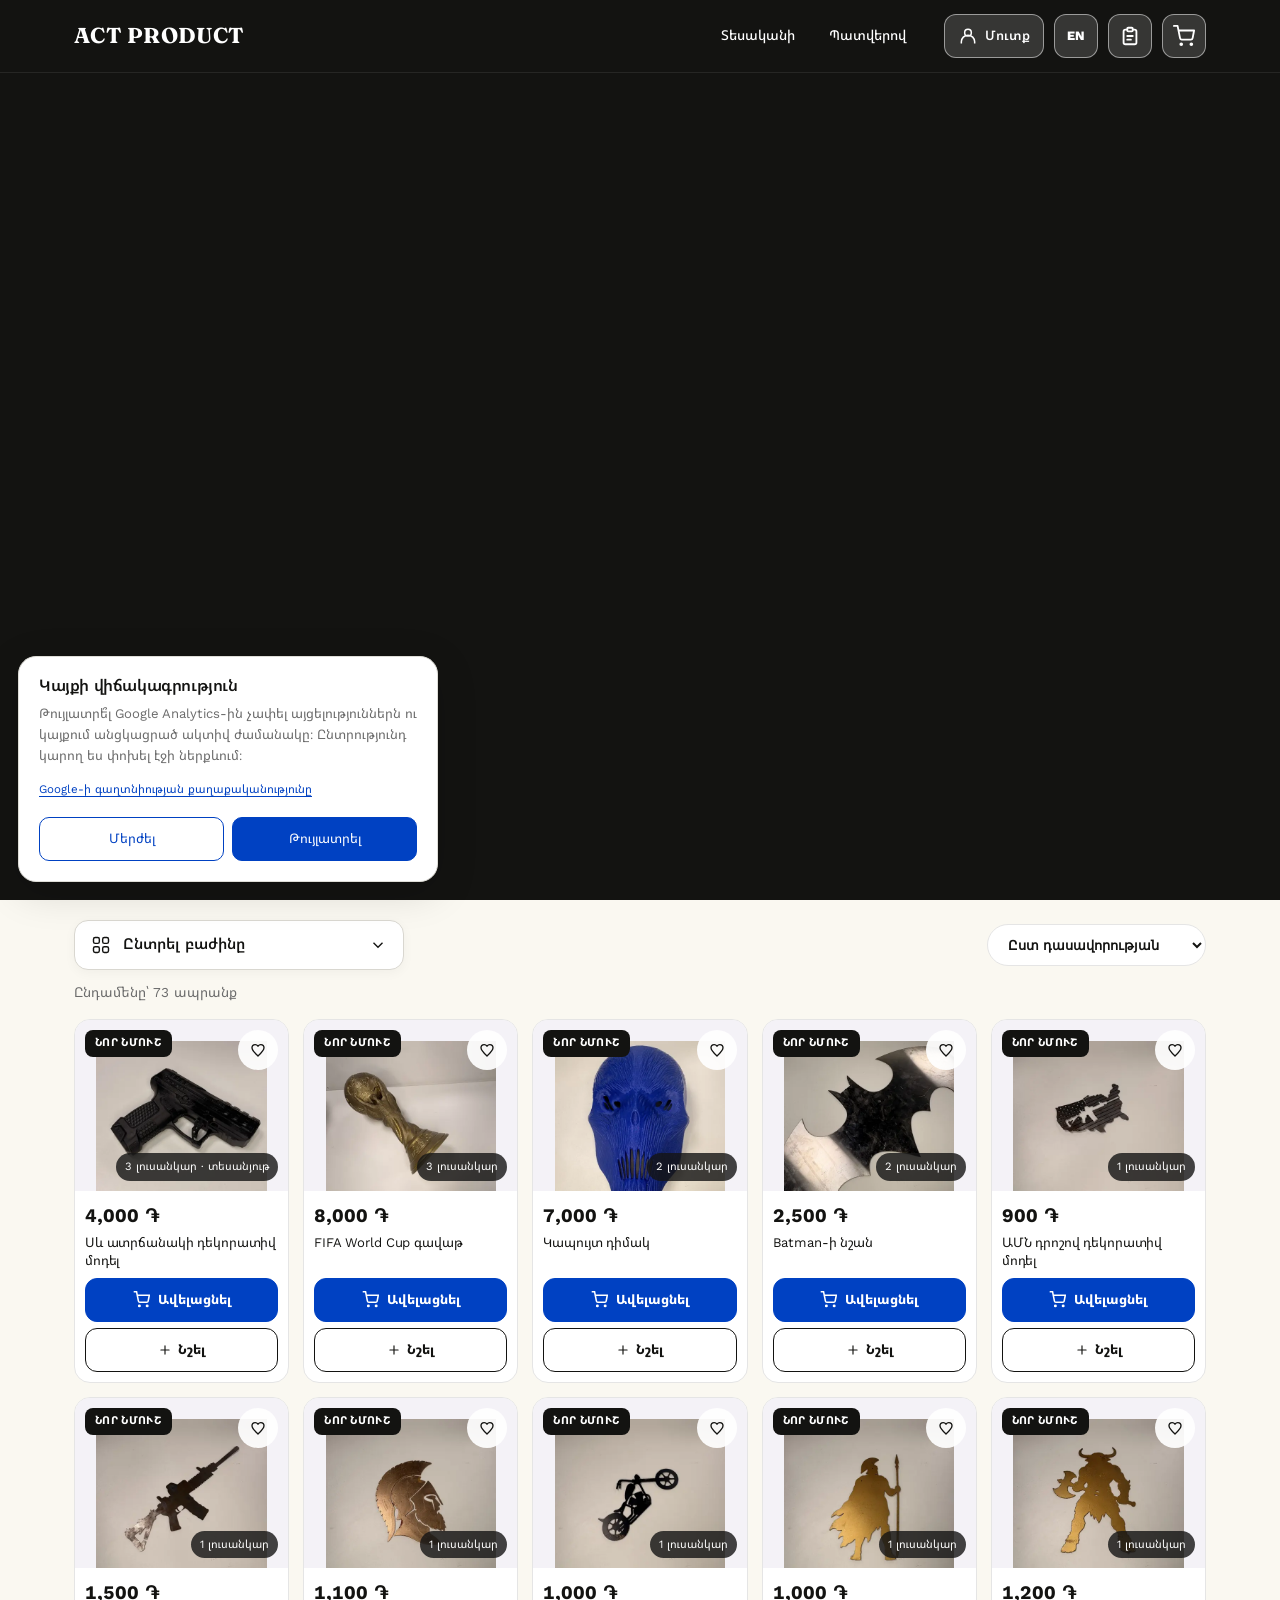
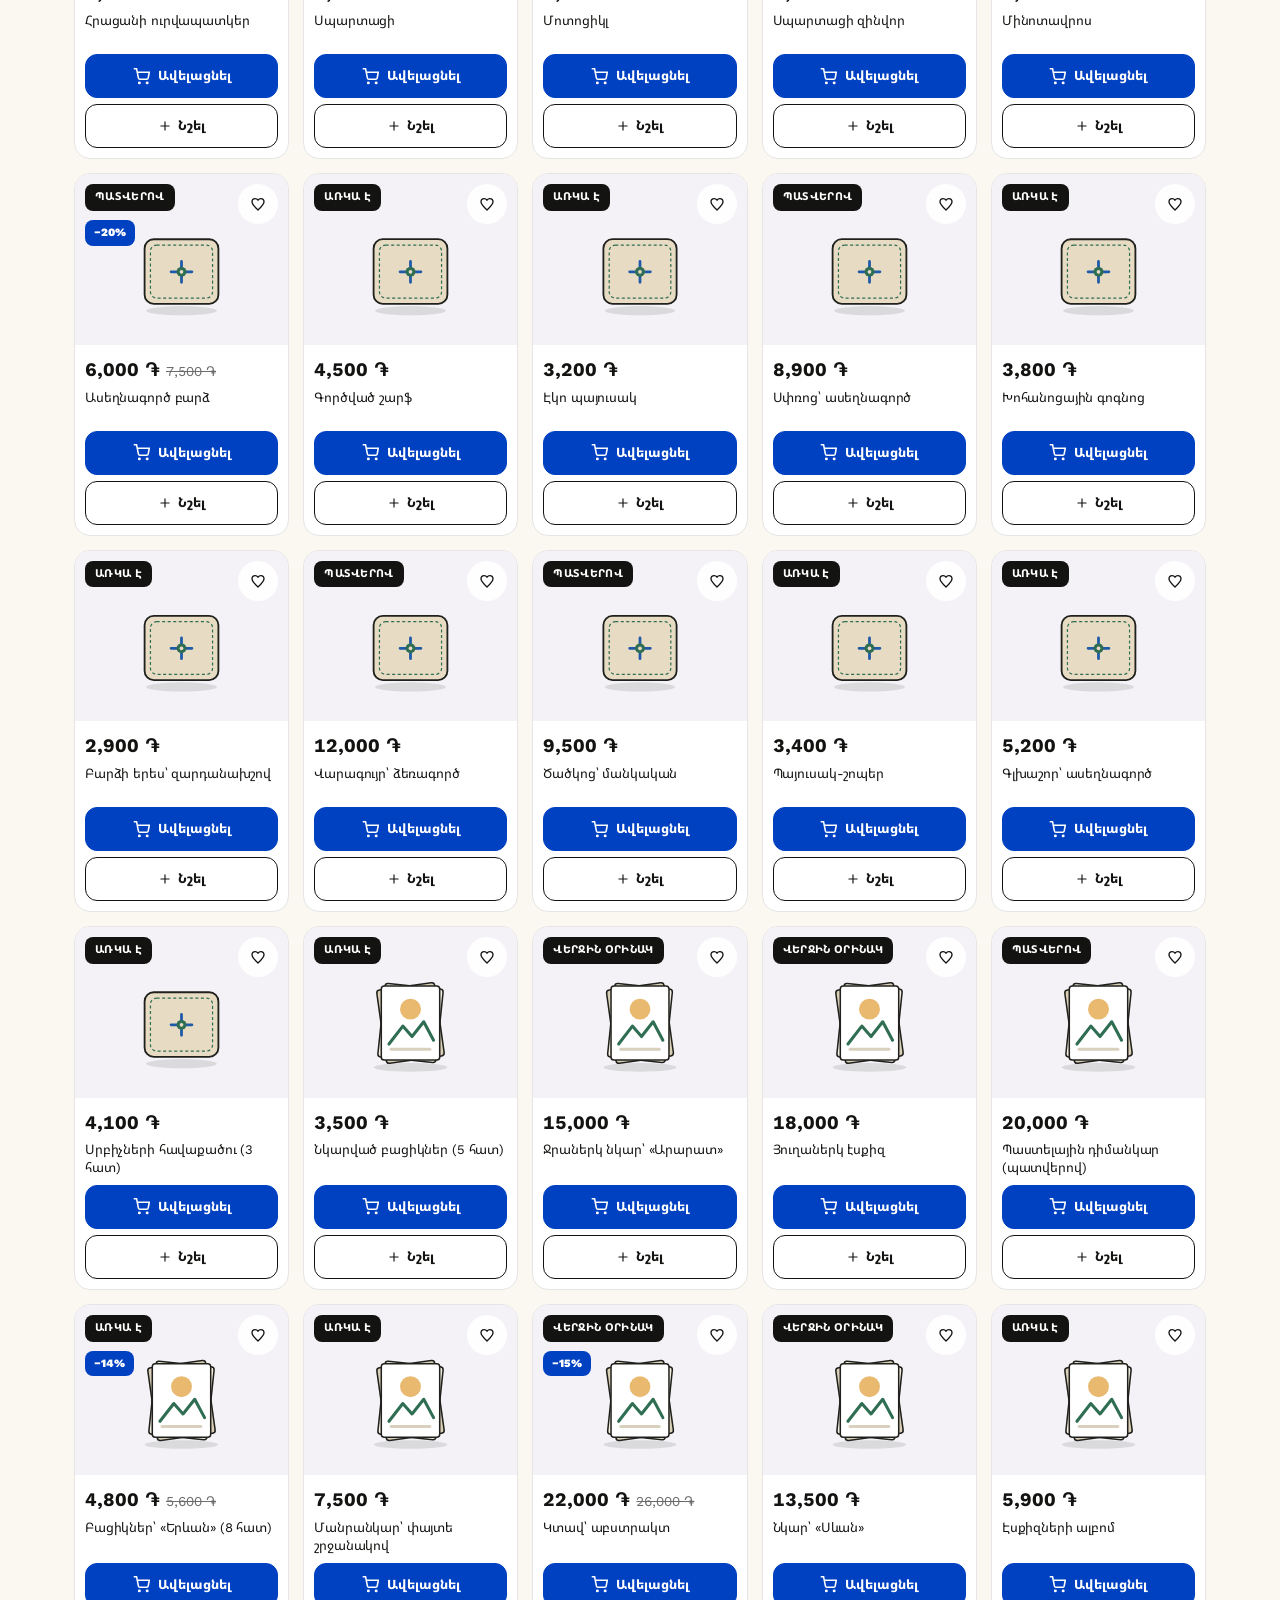
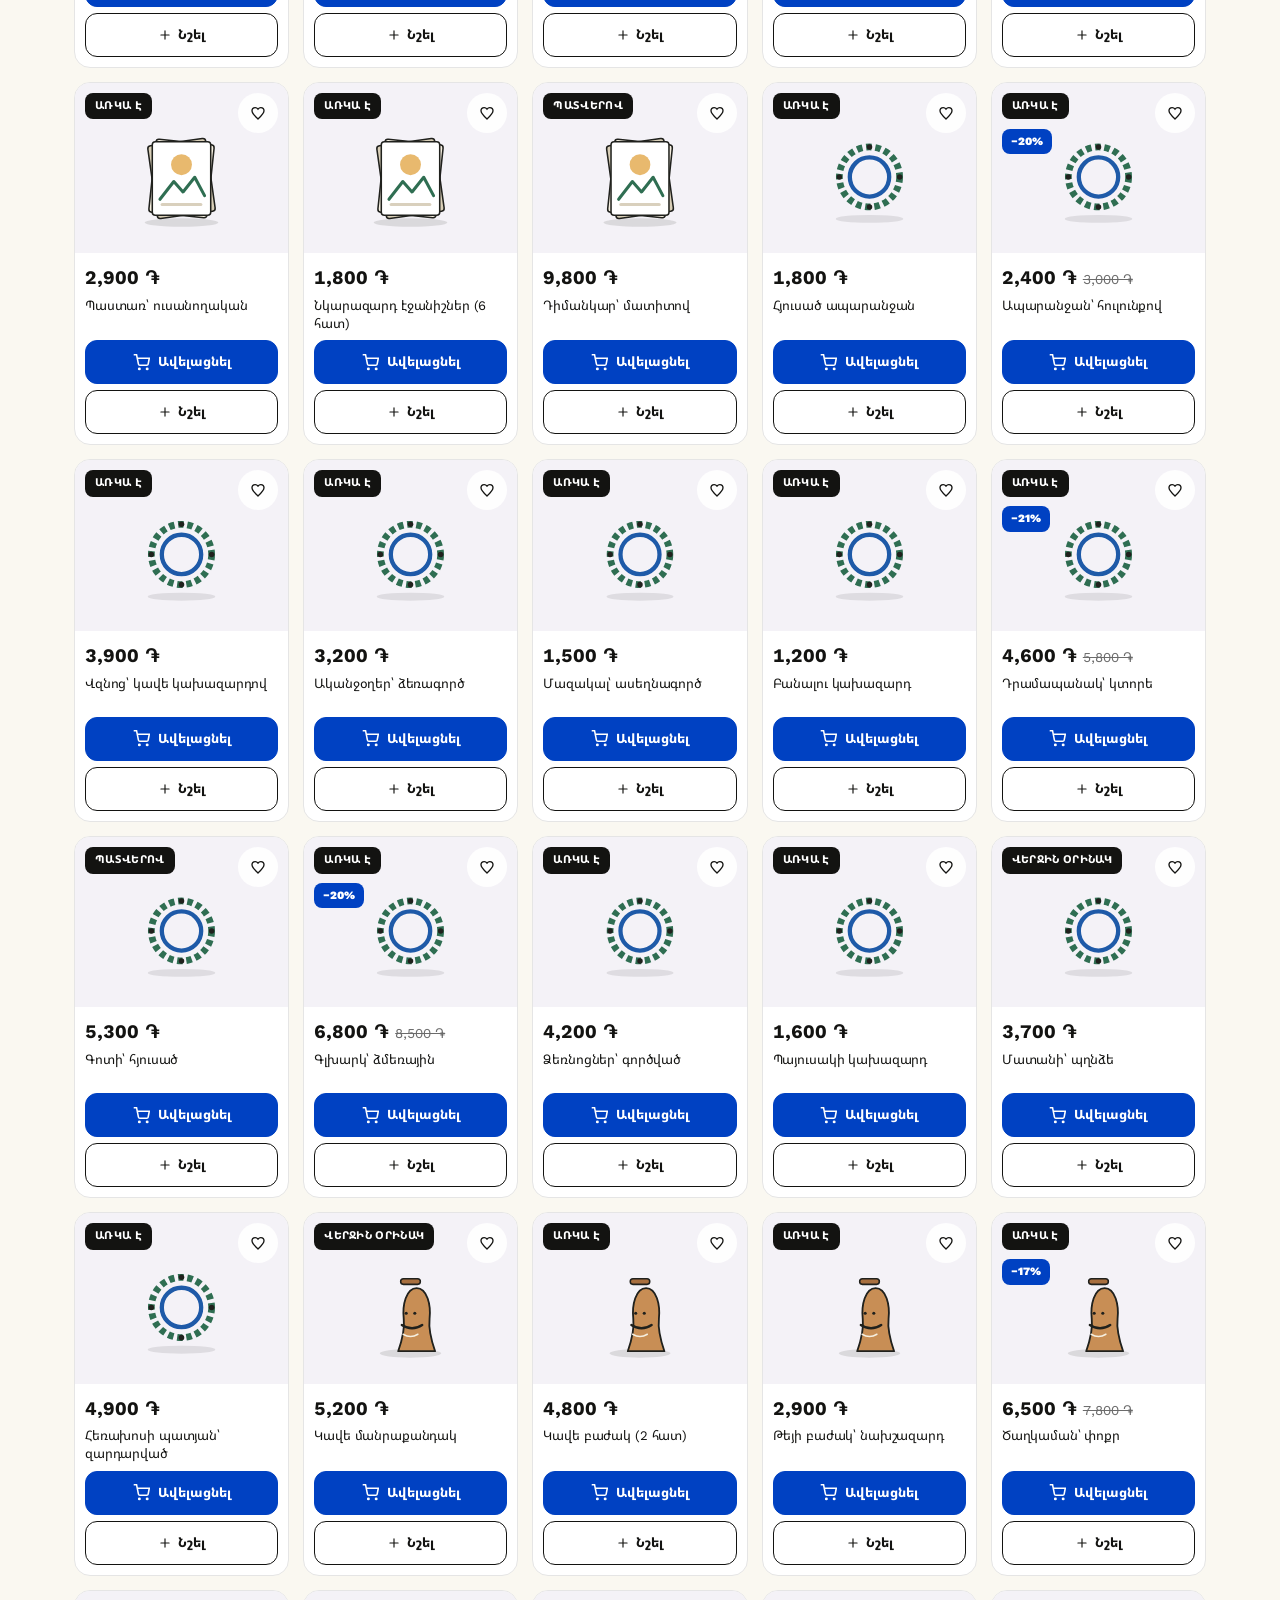
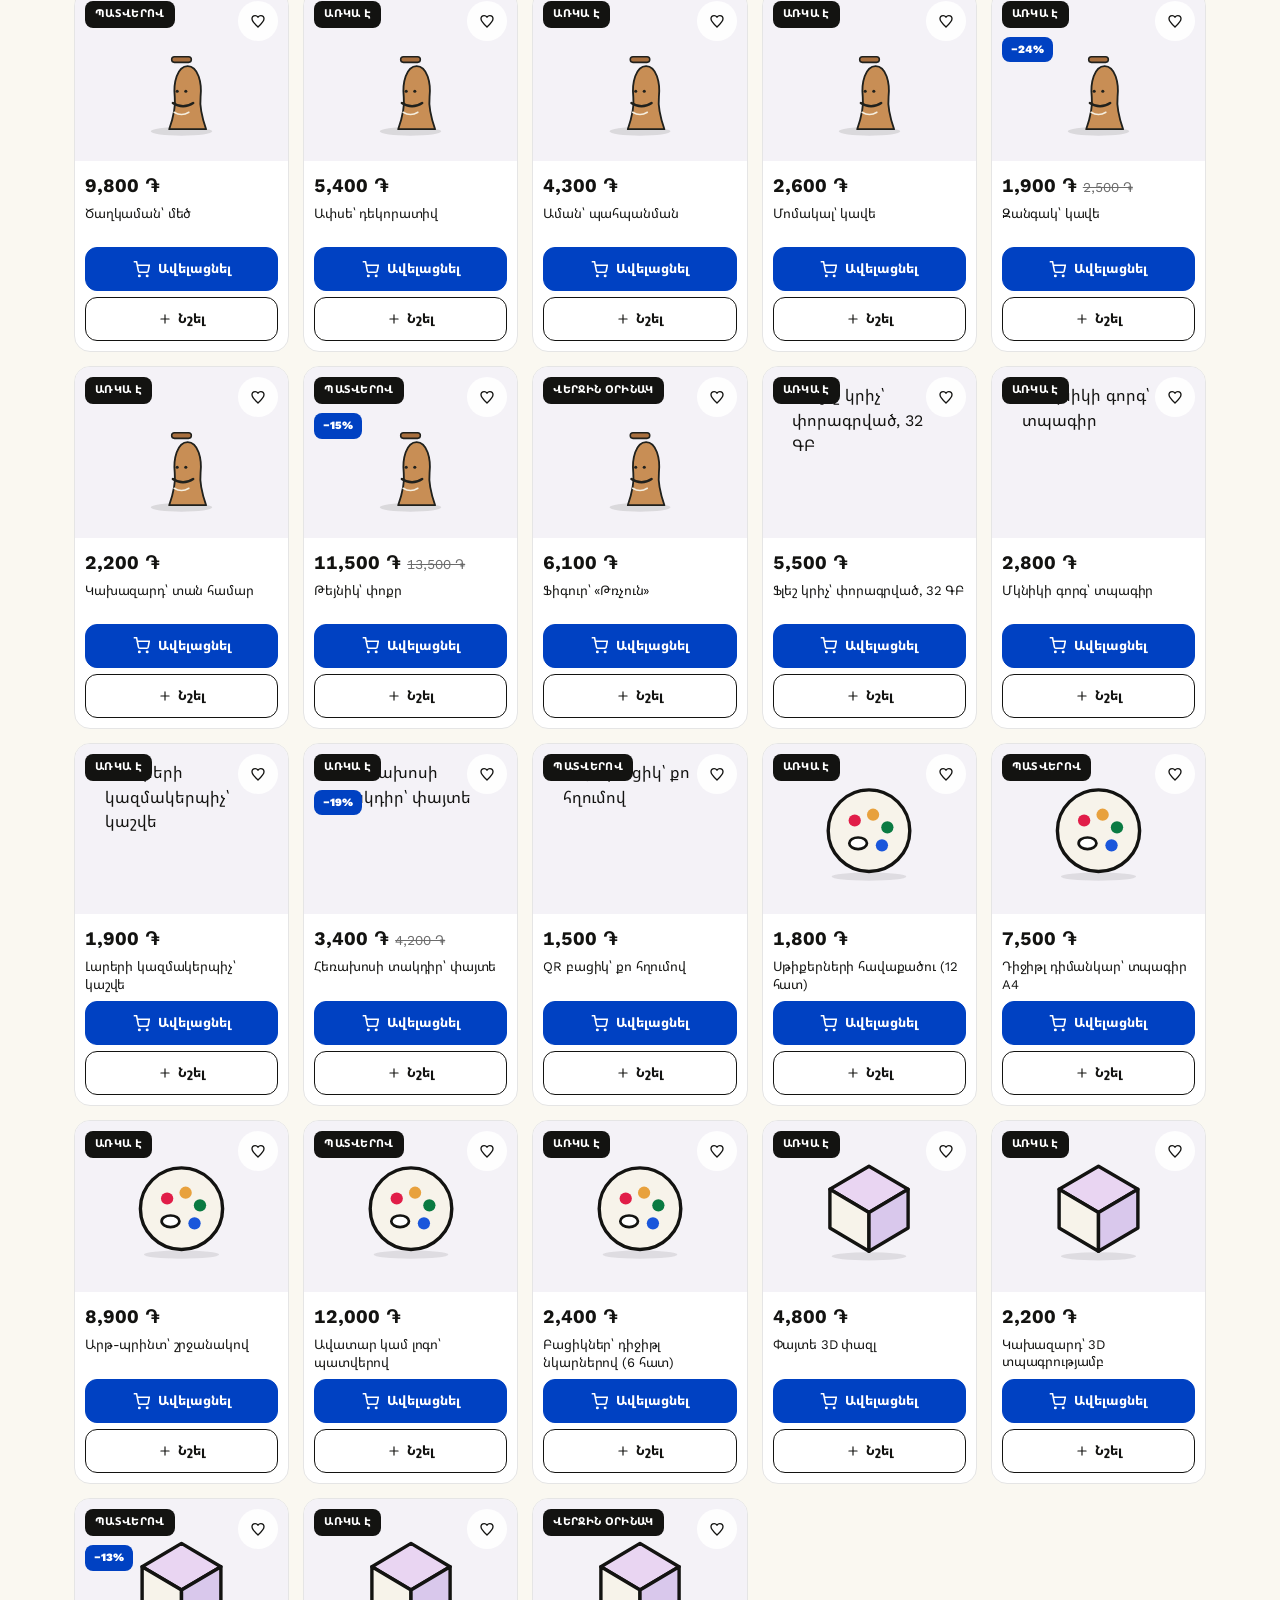
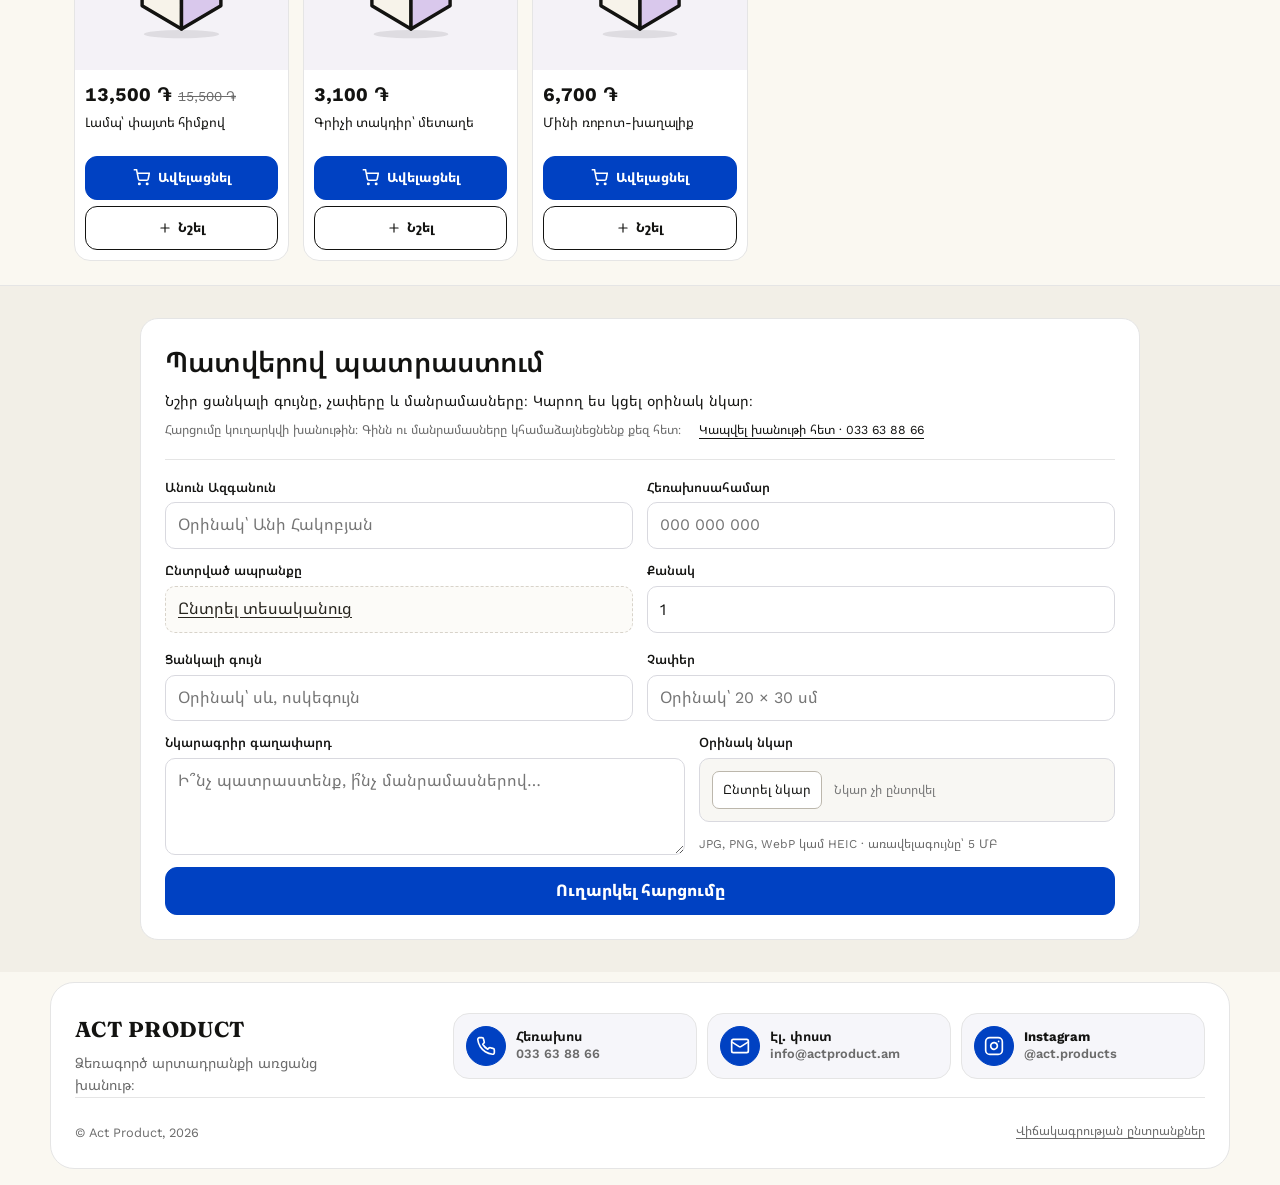
==== commit a4b12272: "Set prices for ten handmade products" ====
--- a/act-product 8/index.html
+++ b/act-product 8/index.html
@@ -474,7 +474,7 @@
   </section>
   <script defer src="lang.js?v=201"></script>
   <script defer src="catalog-products.js?v=84"></script>
-  <script defer src="photo-products.js?v=74"></script>
+  <script defer src="photo-products.js?v=75"></script>
   <script defer src="backend-config.js?v=1"></script>
   <script defer src="backend-client.js?v=2"></script>
   <script defer src="script.js?v=200"></script>
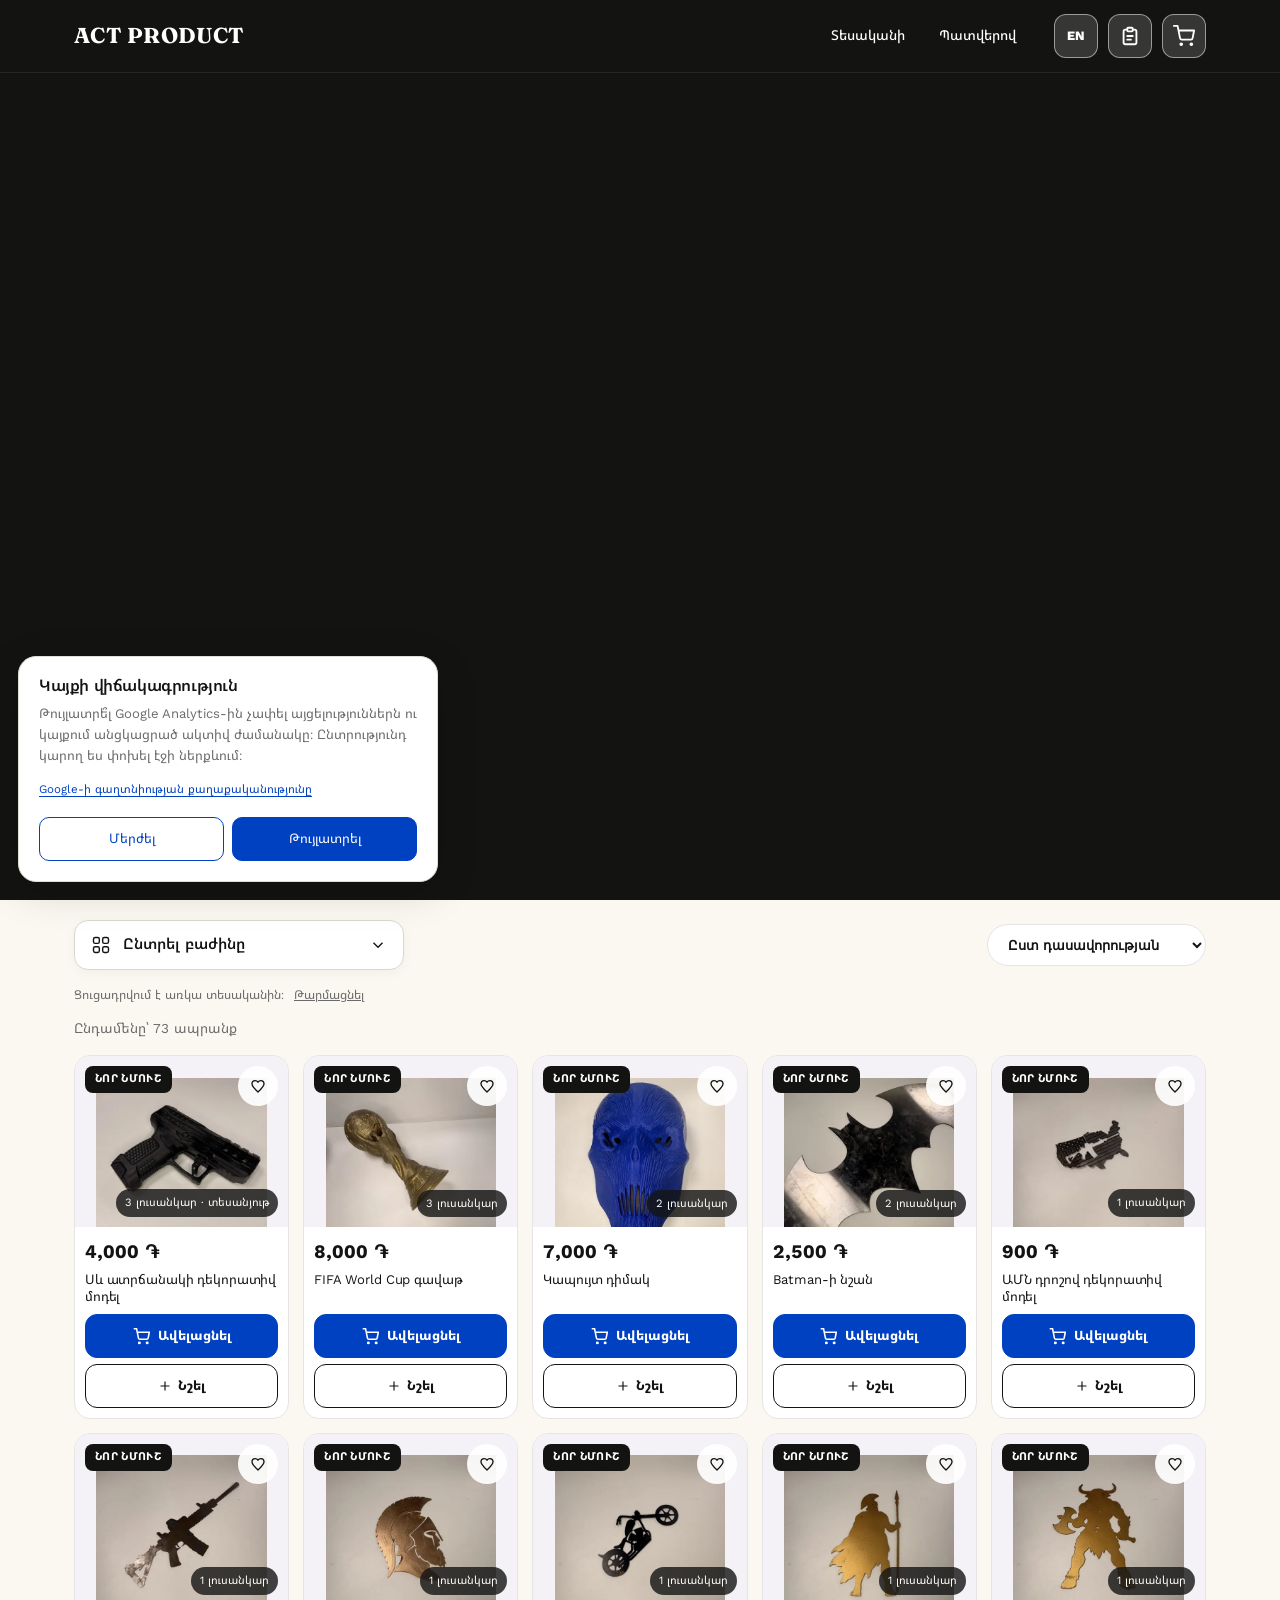
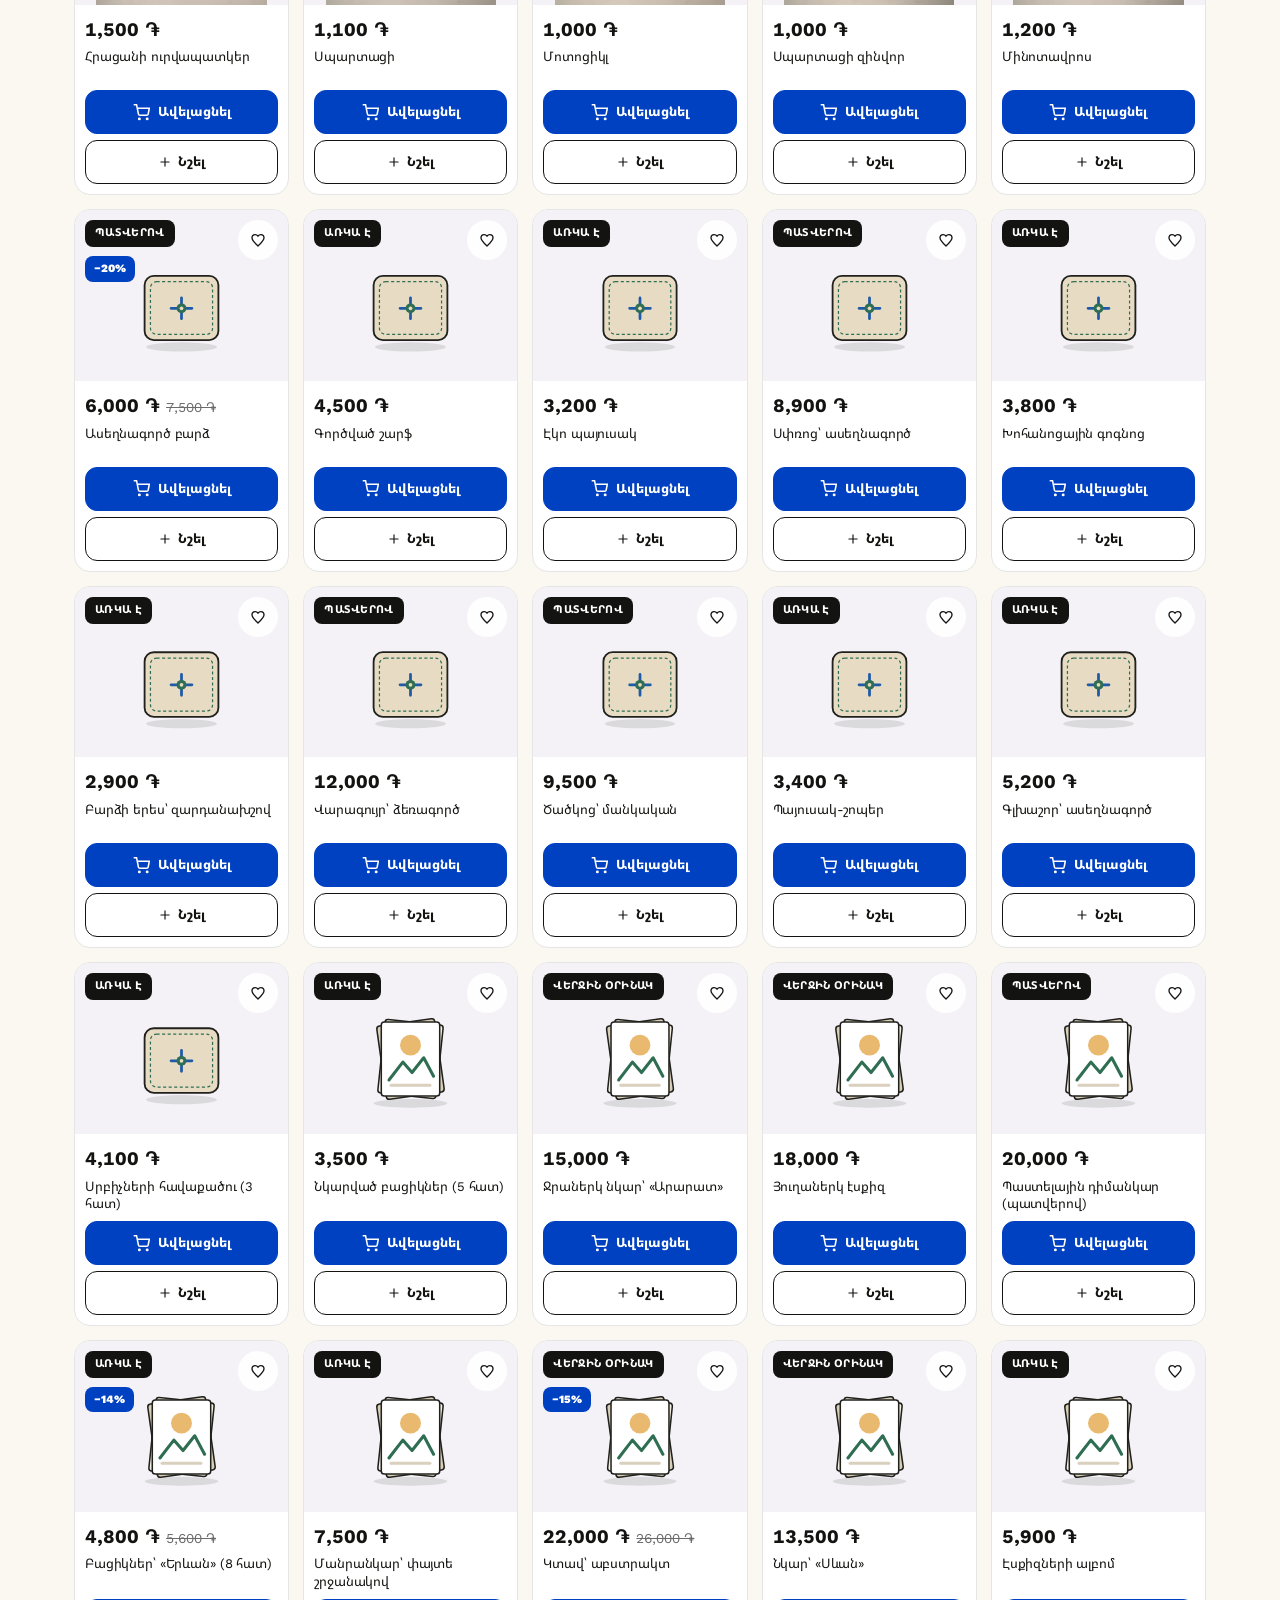
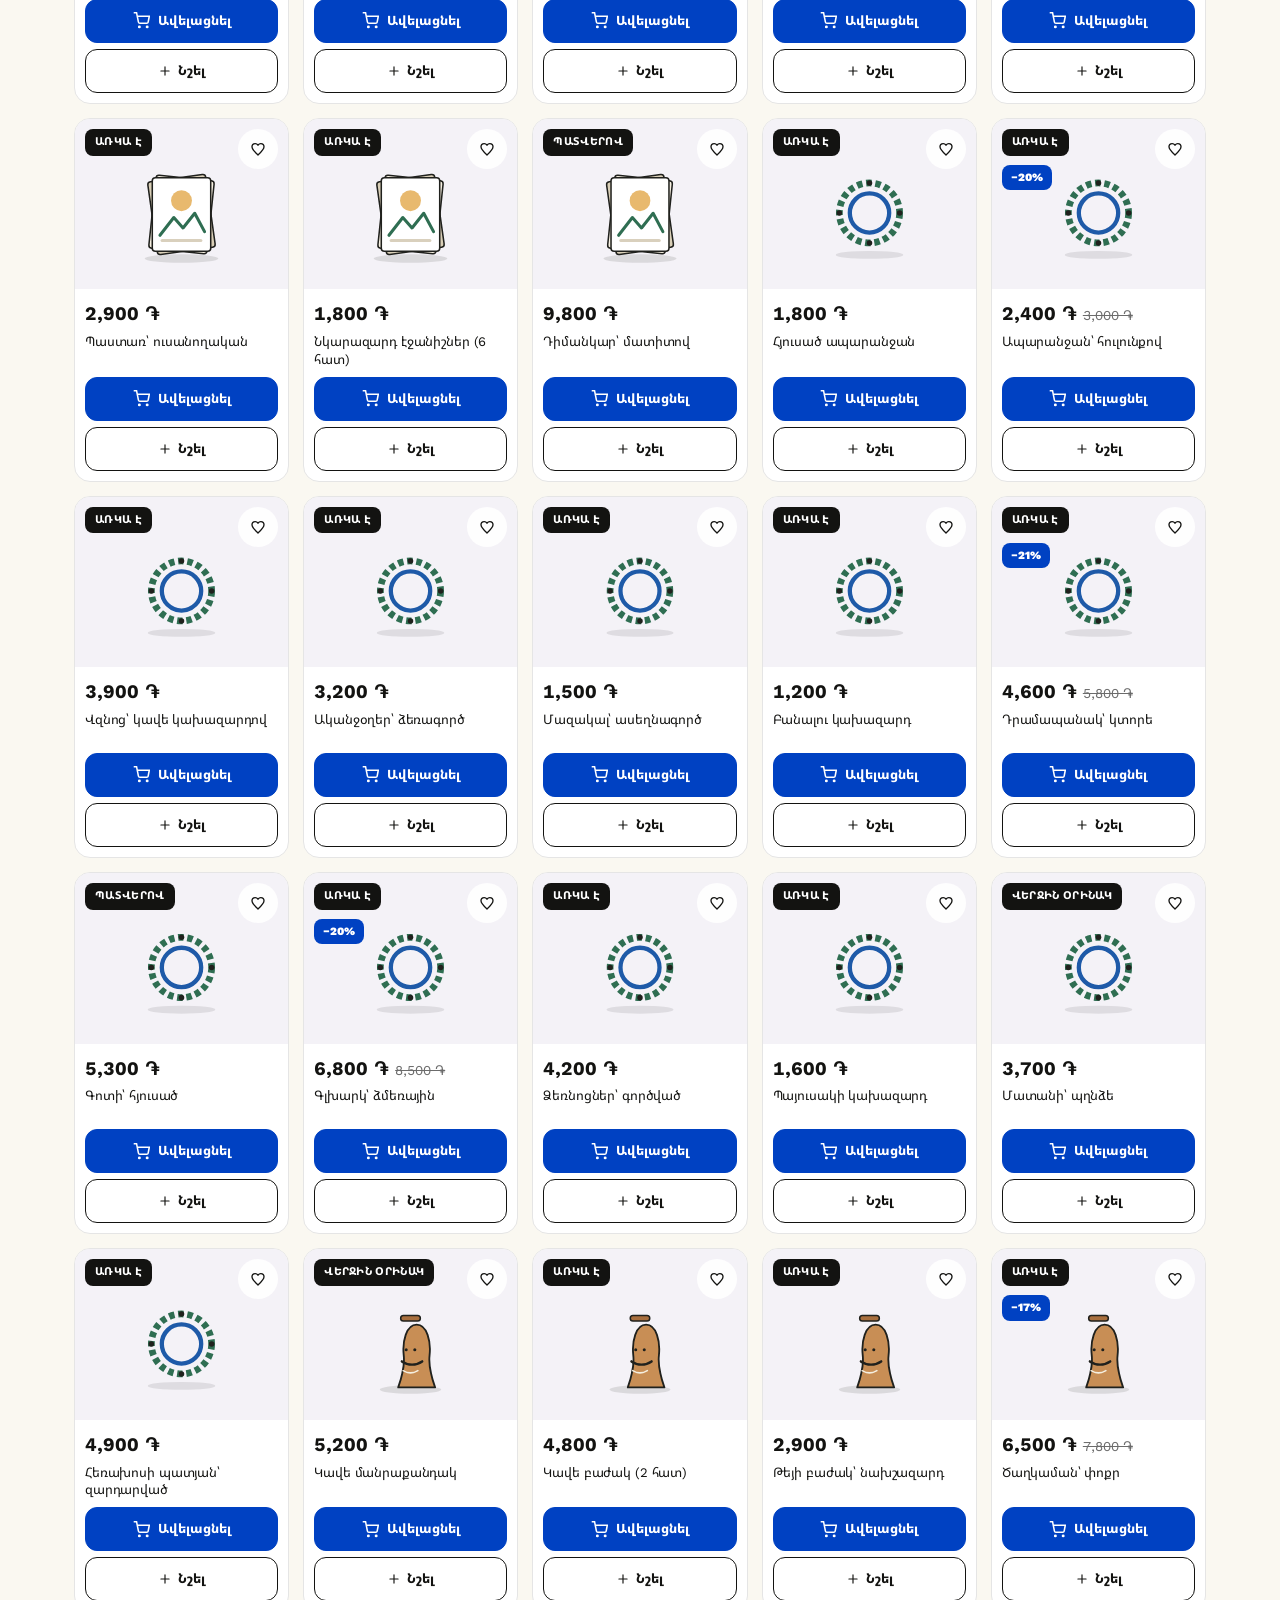
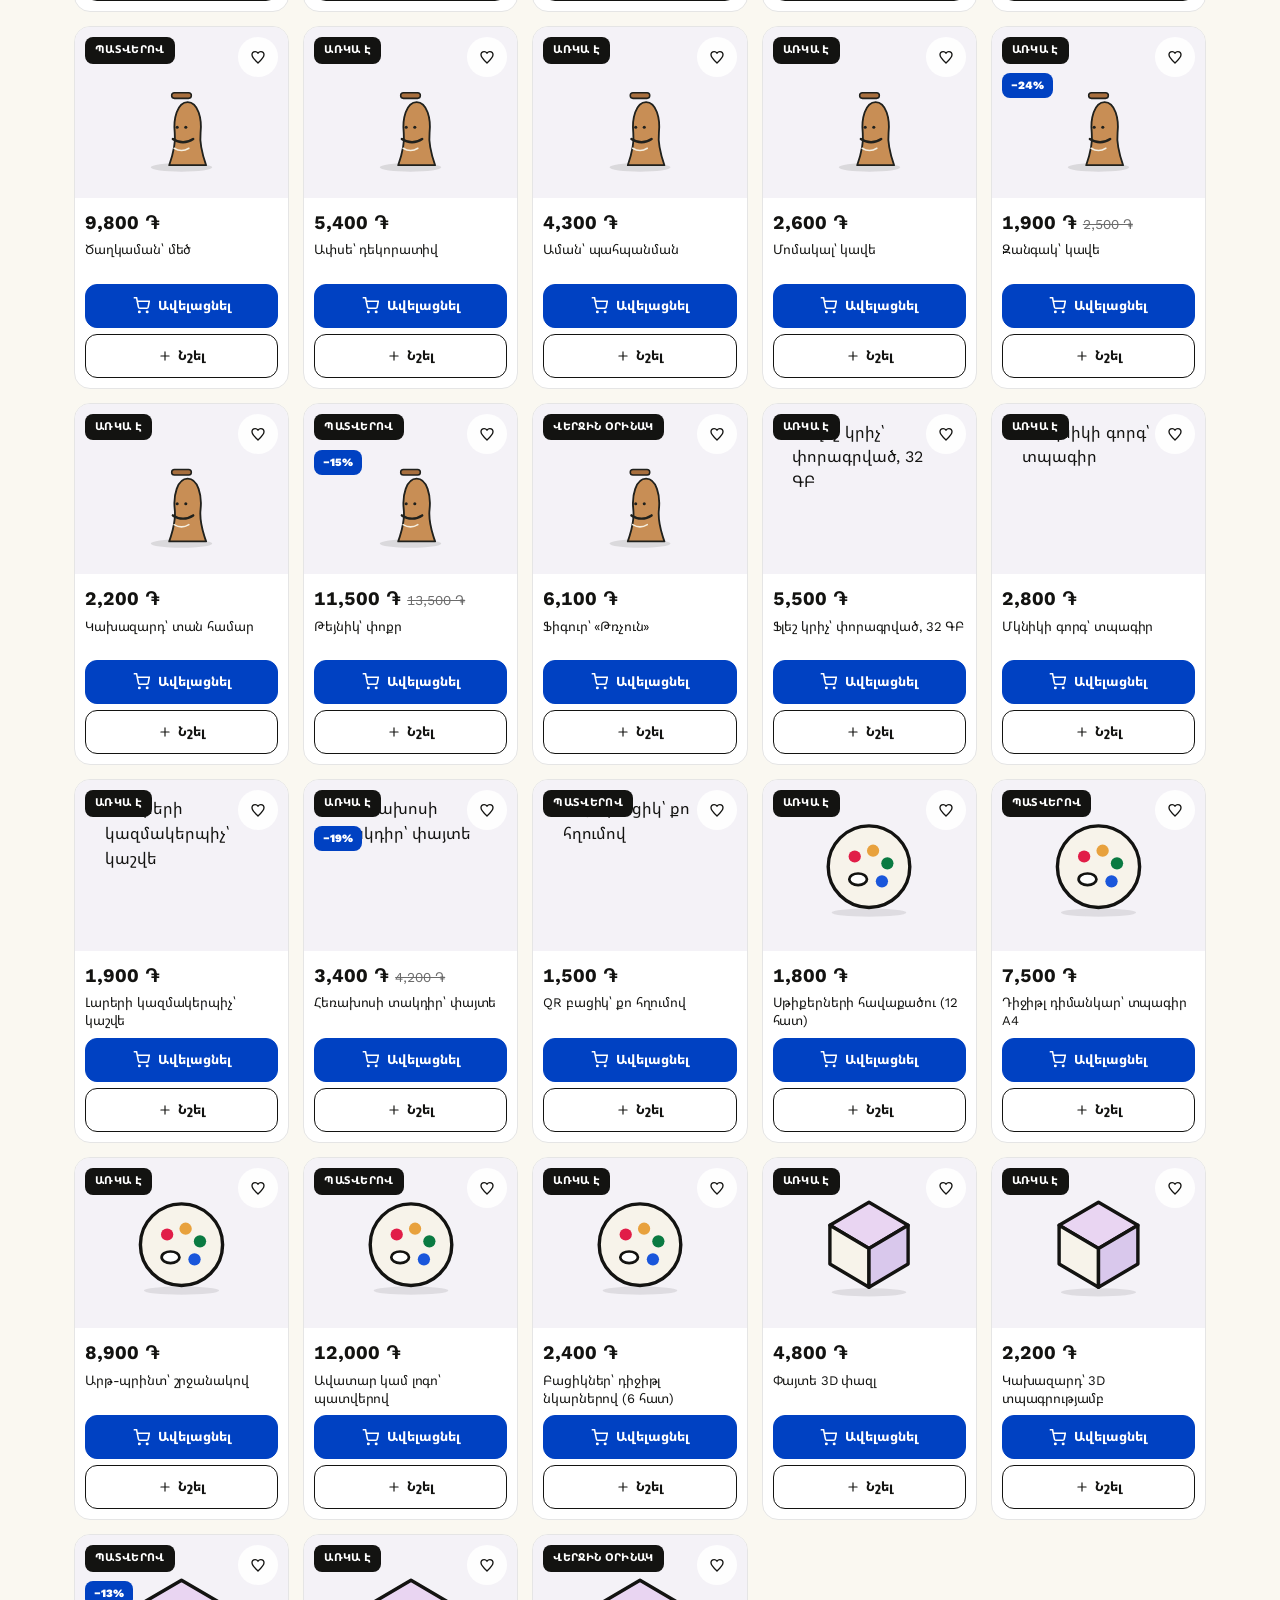
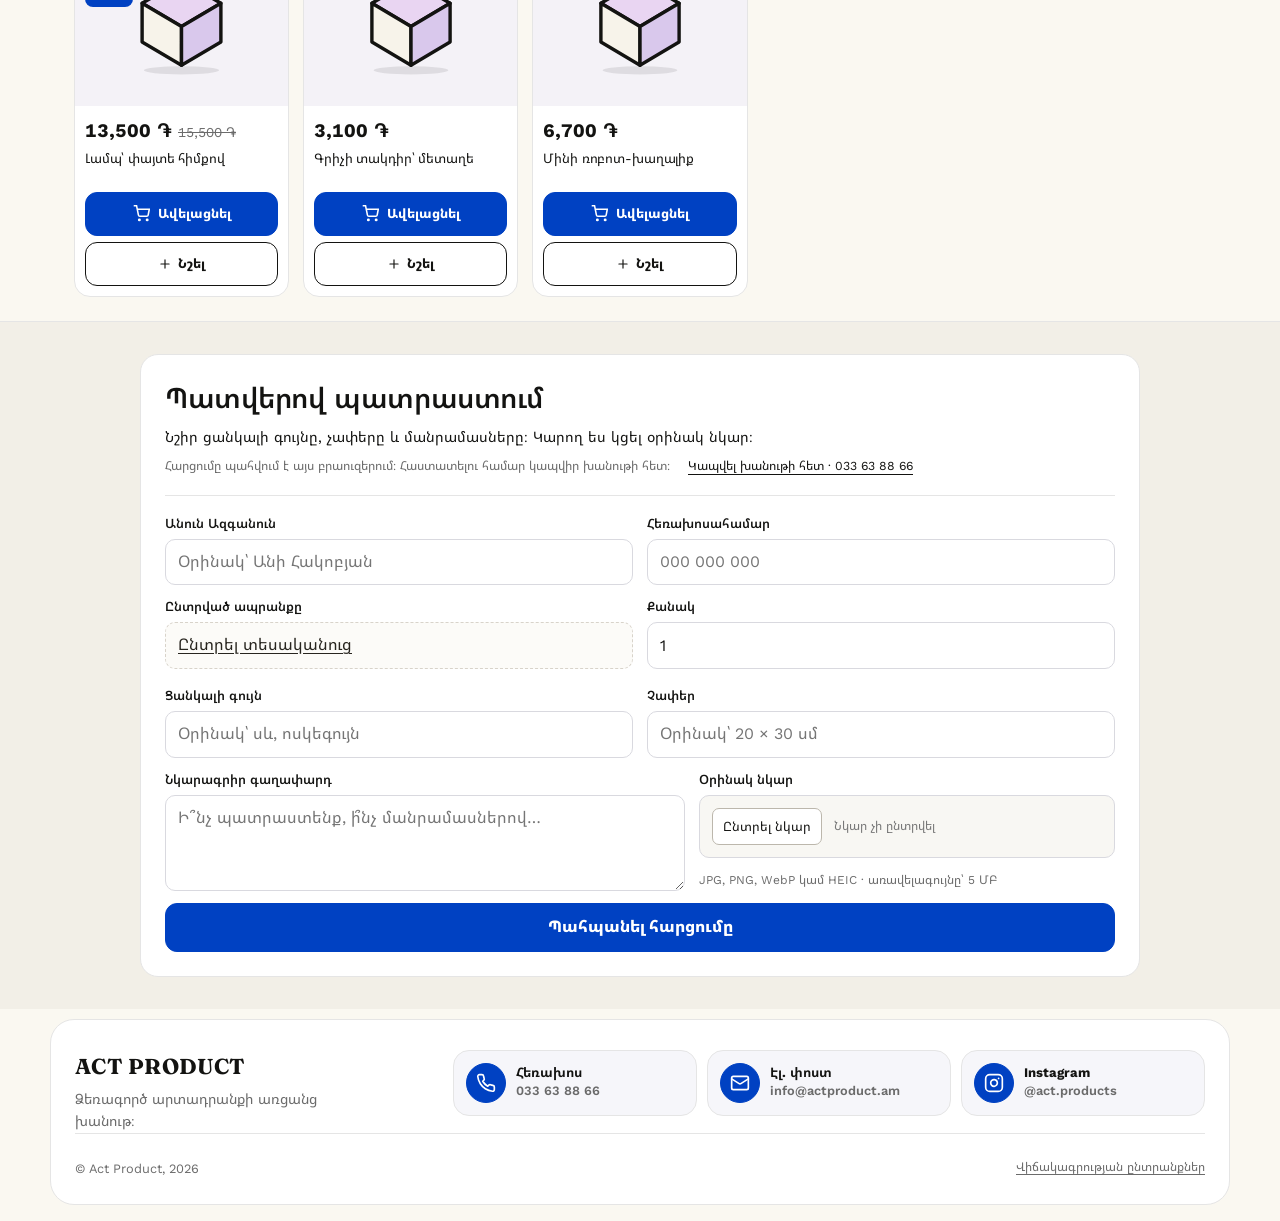
==== commit af4bffca: "Remove admin and keep original product API only" ====
--- a/act-product 8/index.html
+++ b/act-product 8/index.html
@@ -48,7 +48,7 @@
   <link rel="preconnect" href="https://fonts.gstatic.com" crossorigin>
   <link href="https://fonts.googleapis.com/css2?family=Fraunces:wght@500;600;700&family=Work+Sans:wght@400;500;600;700&family=Noto+Sans+Armenian:wght@400;500;600;700&display=swap" rel="stylesheet">
 
-  <link rel="stylesheet" href="style.css?v=104">
+  <link rel="stylesheet" href="style.css?v=105">
 </head>
 
 <body>
@@ -65,10 +65,6 @@
       </nav>
 
       <div class="header-actions">
-        <a class="account-toggle" id="accountLink" href="/admin" aria-label="Մուտք գործել" data-i18n-aria="accountSignIn">
-          <svg width="20" height="20" viewBox="0 0 24 24" fill="none" stroke="currentColor" stroke-width="1.8" aria-hidden="true"><circle cx="12" cy="8" r="4"/><path d="M4 21v-2a8 8 0 0 1 16 0v2"/></svg>
-          <span data-i18n="accountSignIn">Մուտք</span>
-        </a>
         <button class="lang-toggle" id="langToggle" type="button">EN</button>
 
         <button class="cart-toggle" id="ordersToggle" type="button" aria-label="Իմ պատվերները" data-i18n-aria="aOrders">
@@ -109,6 +105,7 @@
             <button class="filter-btn" type="button" data-filter="cs" data-i18n="fCS">Համակարգչային գիտություն</button>
             <button class="filter-btn" type="button" data-filter="digitalart" data-i18n="fDigitalArt">Դիջիթլ արվեստ</button>
             <button class="filter-btn" type="button" data-filter="engineer" data-i18n="fEngineer">Ինժեներություն</button>
+            <button class="filter-btn" type="button" data-filter="other" data-i18n="fOther" hidden>Այլ</button>
             <button class="filter-btn" type="button" data-filter="fav" aria-label="Պահպանվածներ" title="Պահպանվածներ" data-i18n-aria="fFav" data-i18n-title="fFav"><svg class="ic" width="18" height="18" viewBox="0 0 24 24" fill="none" stroke="currentColor" stroke-width="2" stroke-linecap="round" stroke-linejoin="round" aria-hidden="true" focusable="false"><path d="M20.84 4.61a5.5 5.5 0 0 0-7.78 0L12 5.67l-1.06-1.06a5.5 5.5 0 0 0-7.78 7.78l1.06 1.06L12 21.23l7.78-7.78 1.06-1.06a5.5 5.5 0 0 0 0-7.78z"/></svg></button>
             </div>
           </details>
@@ -123,6 +120,7 @@
           </label>
         </div>
 
+        <div id="catalogApiNotice" class="catalog-api-notice" aria-live="polite"><span id="catalogApiText"></span><button id="catalogApiRetry" type="button" data-i18n="catalogRetry" hidden>Թարմացնել</button></div>
         <p class="results-count catalog-results" id="resultsCount" aria-live="polite"></p>
 
         <div class="products-grid" id="productsGrid"></div>
@@ -409,6 +407,7 @@
             <p class="qv-desc" id="qvDesc"></p>
             <p class="qv-label" data-i18n="qvSpecsT">Բնութագրեր</p>
             <p class="product-specs" id="qvSpecs"></p>
+            <div id="qvDocuments" class="qv-documents" hidden></div>
             <p class="qv-label" data-i18n="qvDeliveryT">Ստացում</p>
             <p class="qv-delivery" id="qvEta"></p>
             <button id="qvCustom" type="button" class="custom-product-button" data-i18n="customFromProduct">Ուզում եմ այս մոդելը՝ իմ տարբերակով</button>
@@ -416,7 +415,7 @@
         </div>
 
         <div class="qv-reviews">
-          <h4 class="qv-reviews-title" data-i18n="revTitle2">Կարծիքներ</h4>
+          <h4 class="qv-reviews-title" data-i18n="revTitle2">Կարծիքներ</h4><p class="small local-note" data-i18n="reviewLocalNote">Կարծիքը տեսանելի է միայն այս բրաուզերում։</p>
           <p class="qv-empty" id="qvRevEmpty" data-i18n="revEmpty">Դեռ կարծիքներ չկան։</p>
           <div id="qvRevList" class="qv-rev-list"></div>
 
@@ -472,12 +471,12 @@
       <button id="analyticsAllow" type="button" data-i18n="analyticsAllow">Թույլատրել</button>
     </div>
   </section>
-  <script defer src="lang.js?v=201"></script>
+  <script defer src="lang.js?v=203"></script>
   <script defer src="catalog-products.js?v=84"></script>
   <script defer src="photo-products.js?v=75"></script>
-  <script defer src="backend-config.js?v=1"></script>
-  <script defer src="backend-client.js?v=2"></script>
-  <script defer src="script.js?v=200"></script>
+  <script defer src="api-config.js?v=1"></script>
+  <script defer src="api-client.js?v=1"></script>
+  <script defer src="script.js?v=203"></script>
   <script defer src="analytics.js?v=79"></script>
 </body>
 </html>
--- a/act-product 8/style.css
+++ b/act-product 8/style.css
@@ -699,9 +699,6 @@
   .custom-layout { padding: 14px; }
 }
 
-/* Account entry beside the shop controls. */
-.account-toggle{display:inline-flex;align-items:center;justify-content:center;gap:7px;min-height:44px;padding:0 13px;border:1px solid #ffffff80;border-radius:12px;background:#ffffff26;color:#fff;font-size:.82rem;font-weight:600;text-decoration:none;white-space:nowrap;transition:background .18s,color .18s}
-.account-toggle:hover,.account-toggle:focus-visible{background:#fff;color:#131311}
-.account-toggle:focus-visible{outline:2px solid #fff;outline-offset:3px}
-@media(max-width:700px){.account-toggle{width:44px;padding:0}.account-toggle span{position:absolute;width:1px;height:1px;overflow:hidden;clip-path:inset(50%);white-space:nowrap}.headbar .header-actions{gap:7px}.headbar>.logo{font-size:clamp(.85rem,3.7vw,1.15rem)}}
-@media(max-width:380px){.account-toggle{width:40px}.headbar .header-actions{gap:5px}}
+
+.catalog-api-notice{display:flex;align-items:center;gap:10px;margin:4px 0 10px;font-size:.76rem;line-height:1.5;color:var(--muted,#777)}
+.catalog-api-notice[hidden]{display:none}.catalog-api-notice button{padding:4px 0;border:0;background:none;color:inherit;text-decoration:underline;cursor:pointer;font:inherit}.qv-documents a{display:block;margin:6px 0;color:inherit;font-size:.85rem}.small{font-size:.8rem}
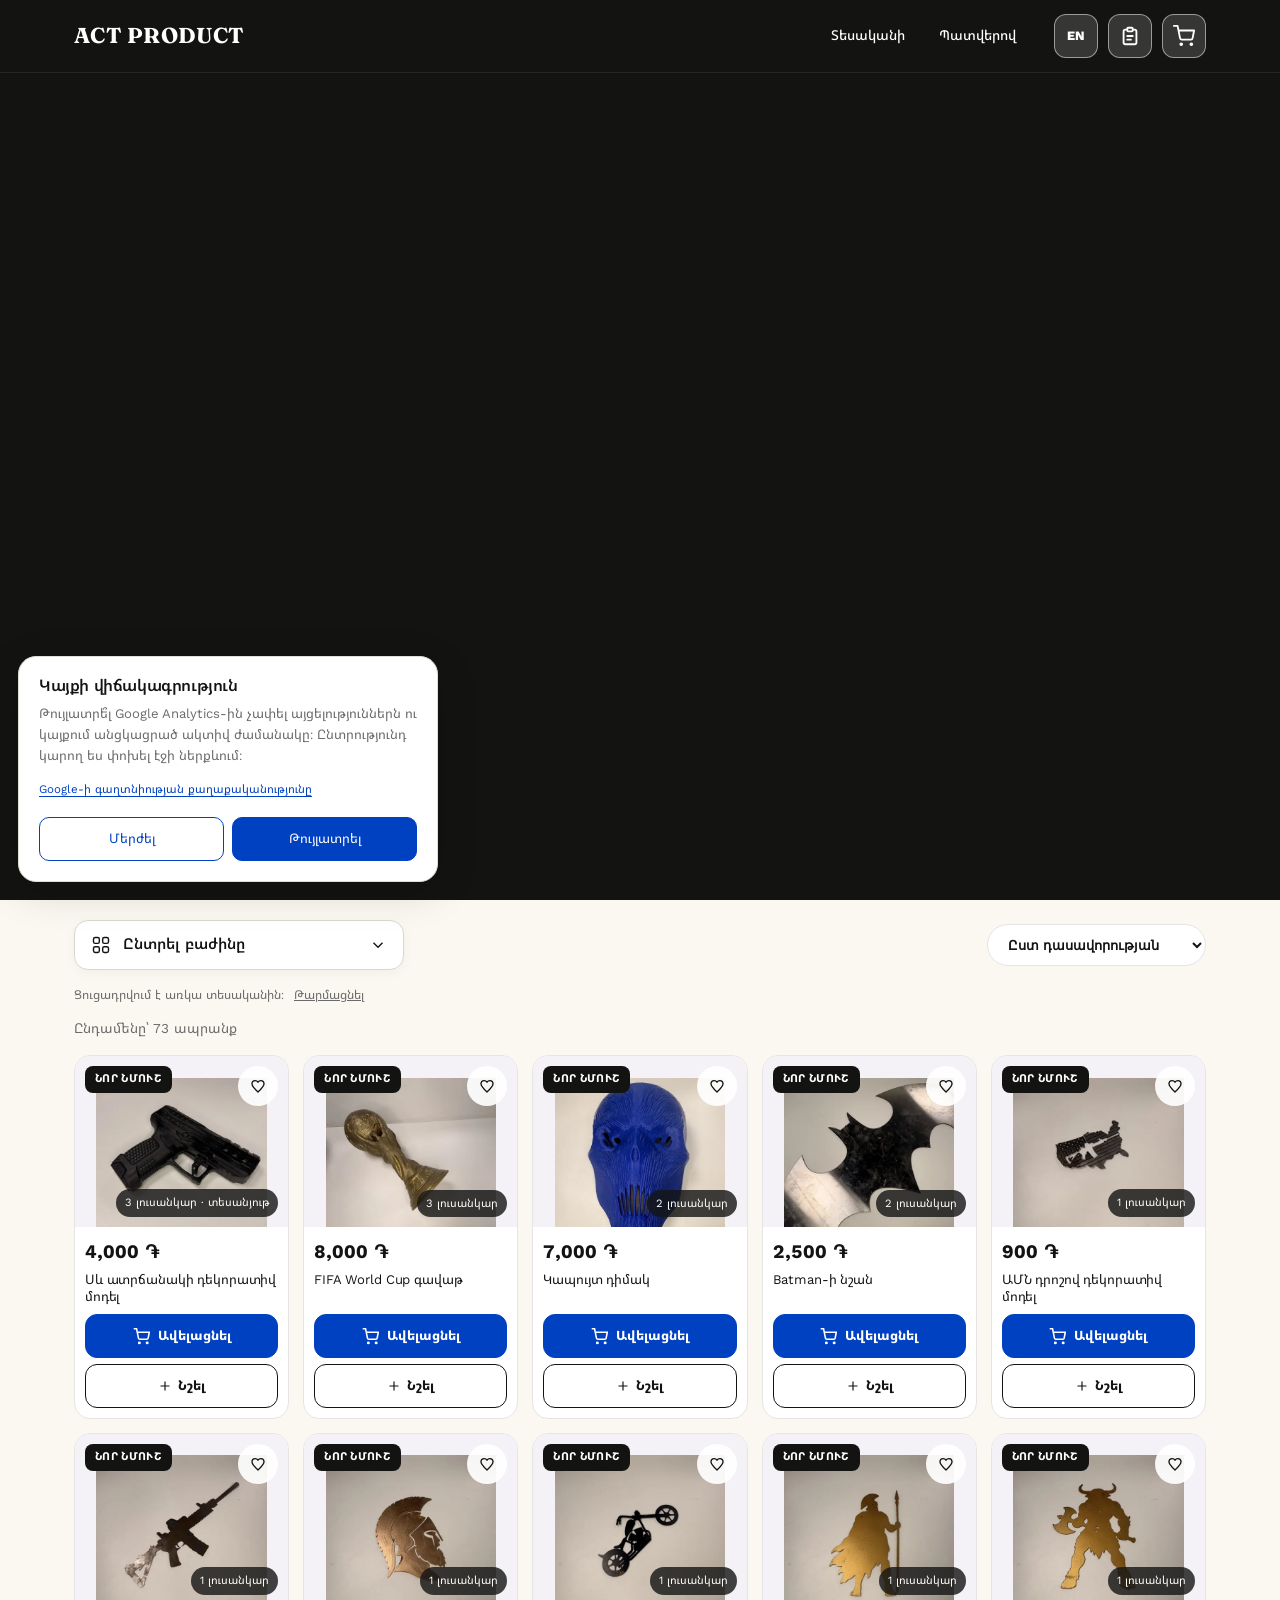
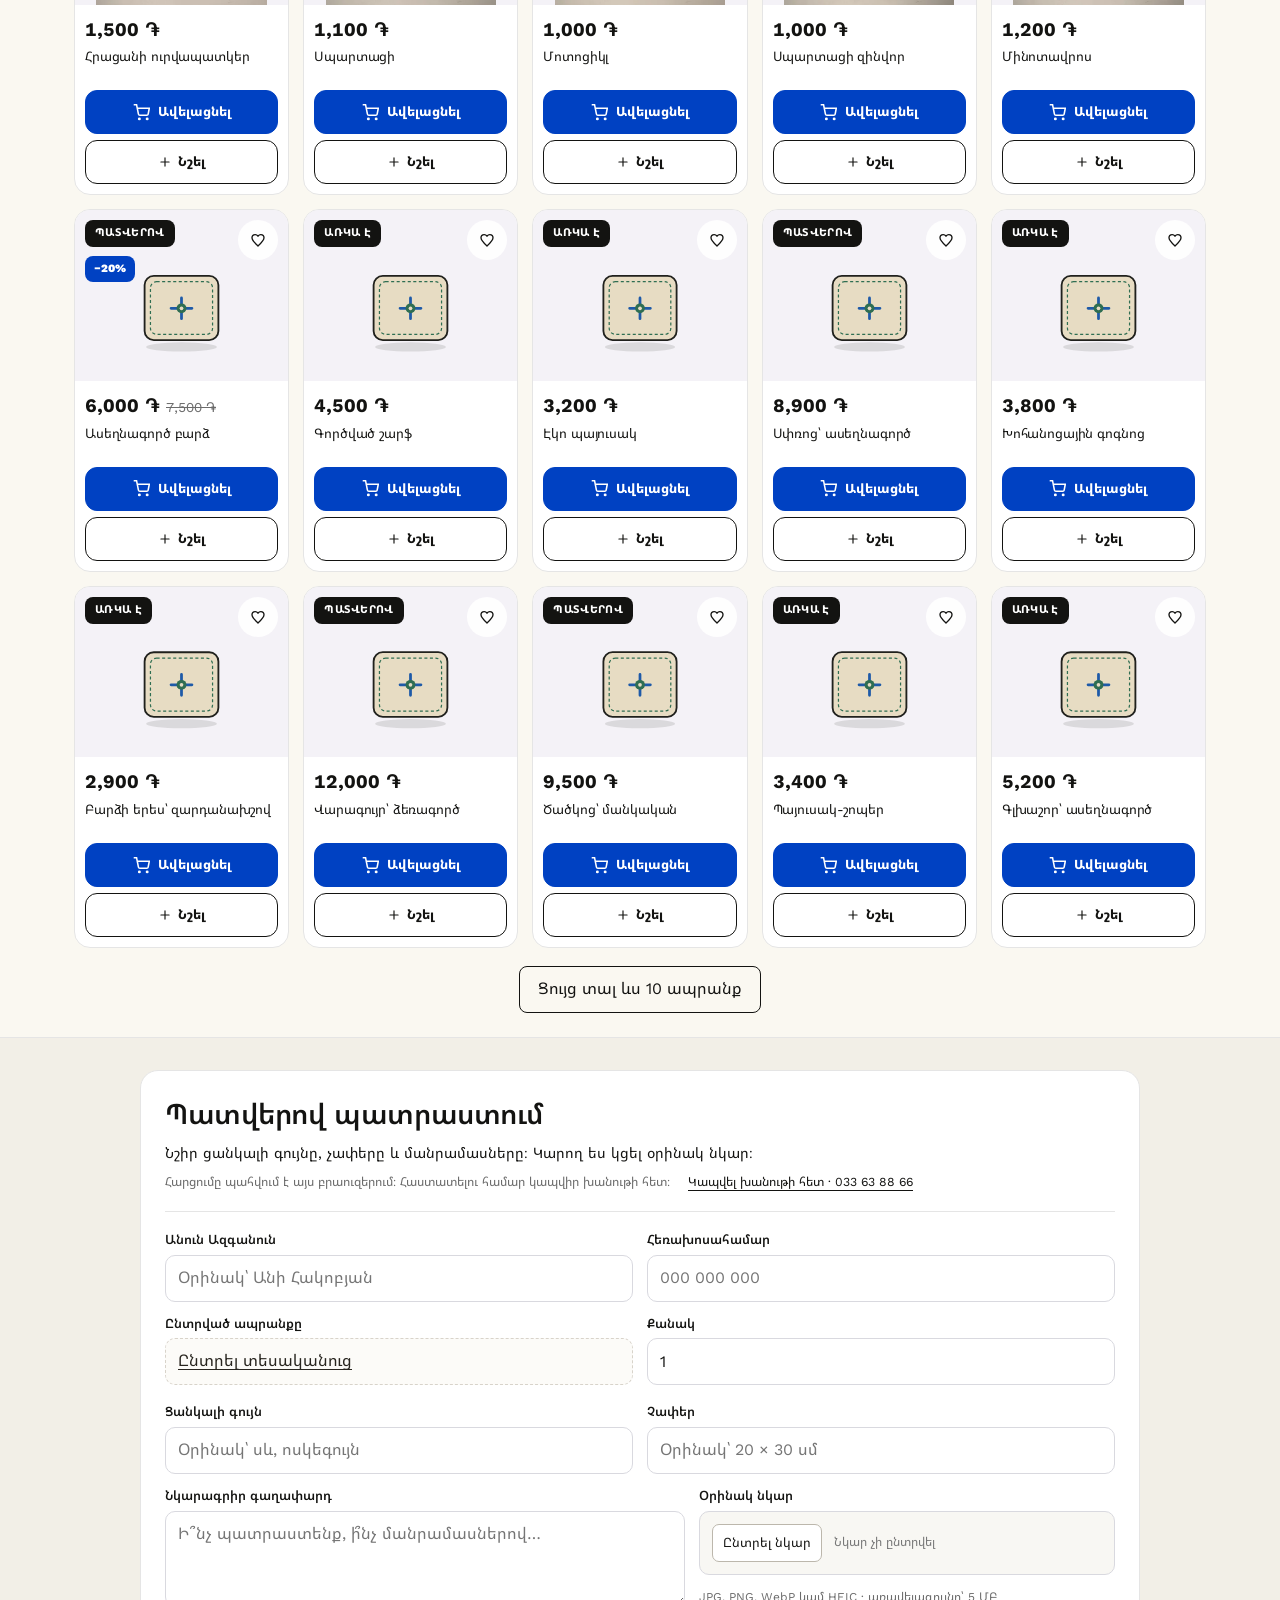
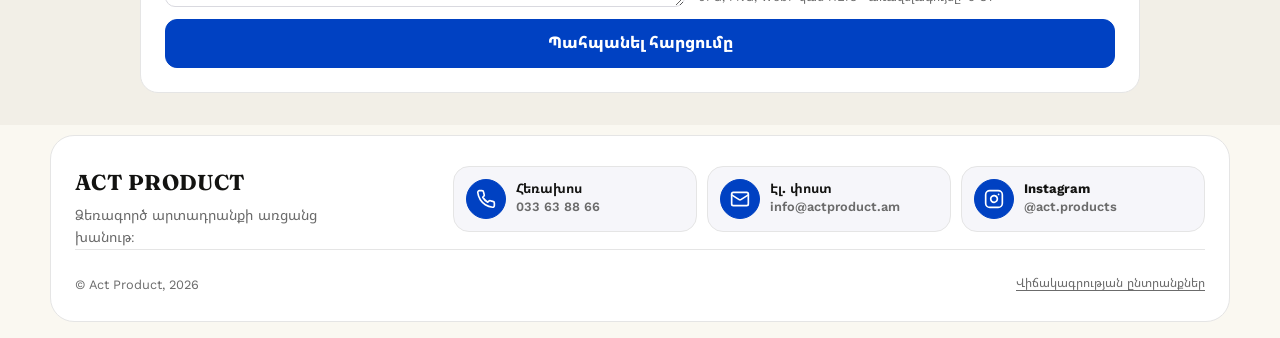
==== commit 9f6a3581: "Crop hero video and render catalog in batches of ten" ====
--- a/act-product 8/index.html
+++ b/act-product 8/index.html
@@ -48,7 +48,7 @@
   <link rel="preconnect" href="https://fonts.gstatic.com" crossorigin>
   <link href="https://fonts.googleapis.com/css2?family=Fraunces:wght@500;600;700&family=Work+Sans:wght@400;500;600;700&family=Noto+Sans+Armenian:wght@400;500;600;700&display=swap" rel="stylesheet">
 
-  <link rel="stylesheet" href="style.css?v=105">
+  <link rel="stylesheet" href="style.css?v=106">
 </head>
 
 <body>
@@ -124,6 +124,7 @@
         <p class="results-count catalog-results" id="resultsCount" aria-live="polite"></p>
 
         <div class="products-grid" id="productsGrid"></div>
+        <button class="catalog-more" id="catalogMore" type="button" aria-controls="productsGrid" data-i18n="catalogMore" hidden>Ցույց տալ ևս 10 ապրանք</button>
 
         <p class="no-results" id="noResults" hidden data-i18n="noResults">
           Համապատասխան արդյունքներ չեն գտնվել։
@@ -471,12 +472,12 @@
       <button id="analyticsAllow" type="button" data-i18n="analyticsAllow">Թույլատրել</button>
     </div>
   </section>
-  <script defer src="lang.js?v=203"></script>
+  <script defer src="lang.js?v=204"></script>
   <script defer src="catalog-products.js?v=84"></script>
   <script defer src="photo-products.js?v=75"></script>
   <script defer src="api-config.js?v=1"></script>
   <script defer src="api-client.js?v=1"></script>
-  <script defer src="script.js?v=203"></script>
+  <script defer src="script.js?v=205"></script>
   <script defer src="analytics.js?v=79"></script>
 </body>
 </html>
--- a/act-product 8/style.css
+++ b/act-product 8/style.css
@@ -329,7 +329,7 @@
   *, *::before, *::after { animation-duration: 0.01ms !important; transition-duration: 0.01ms !important; }
 }
 .hero-video { overflow: hidden; }
-.hero-video iframe { inset: auto; top: 50%; left: 50%; width: max(100cqw, 177.78cqh); height: max(100cqh, 56.25cqw); min-width: 0; min-height: 0; aspect-ratio: 16 / 9; transform: translate(-50%, -50%) scale(1.06); pointer-events: none; }
+.hero-video iframe { inset: auto; top: 50%; left: 50%; width: max(100cqw, 177.78cqh); height: max(100cqh, 56.25cqw); min-width: 0; min-height: 0; aspect-ratio: 16 / 9; transform: translate(-50%, calc(-50% - 9cqh)) scale(1.28); pointer-events: none; }
 .hero-video video { position: absolute; inset: 0; width: 100%; height: 100%; object-fit: cover; pointer-events: none; }
 .foot-icon { background: #0041c2 !important; color: #fff !important; border: 1px solid #0041c2; transition: background 0.18s ease, color 0.18s ease, border-color 0.18s ease; }
 .foot-icon:hover, .foot-contact:hover .foot-icon, .foot-contact:focus-visible .foot-icon { background: #fff !important; color: #0041c2 !important; border-color: #fff; }
@@ -600,6 +600,8 @@
 .category-panel .filter-btn[data-filter="fav"] { border-top: 1px solid #eeede7; border-radius: 0 0 9px 9px; margin-top: 4px; }
 .catalog-row { align-items: center; margin-bottom: 12px; }
 .catalog-results { margin-bottom: 16px; }
+.catalog-more { display: block; margin: 18px auto 0; padding: 10px 18px; border: 1px solid currentColor; border-radius: 8px; background: transparent; color: inherit; font: inherit; cursor: pointer; }
+.catalog-more[hidden] { display: none; }
 @media (max-width: 600px) {
   .catalog-row { flex-direction: row; flex-wrap: wrap; align-items: center; gap: 10px; }
   .category-picker { width: 100%; }
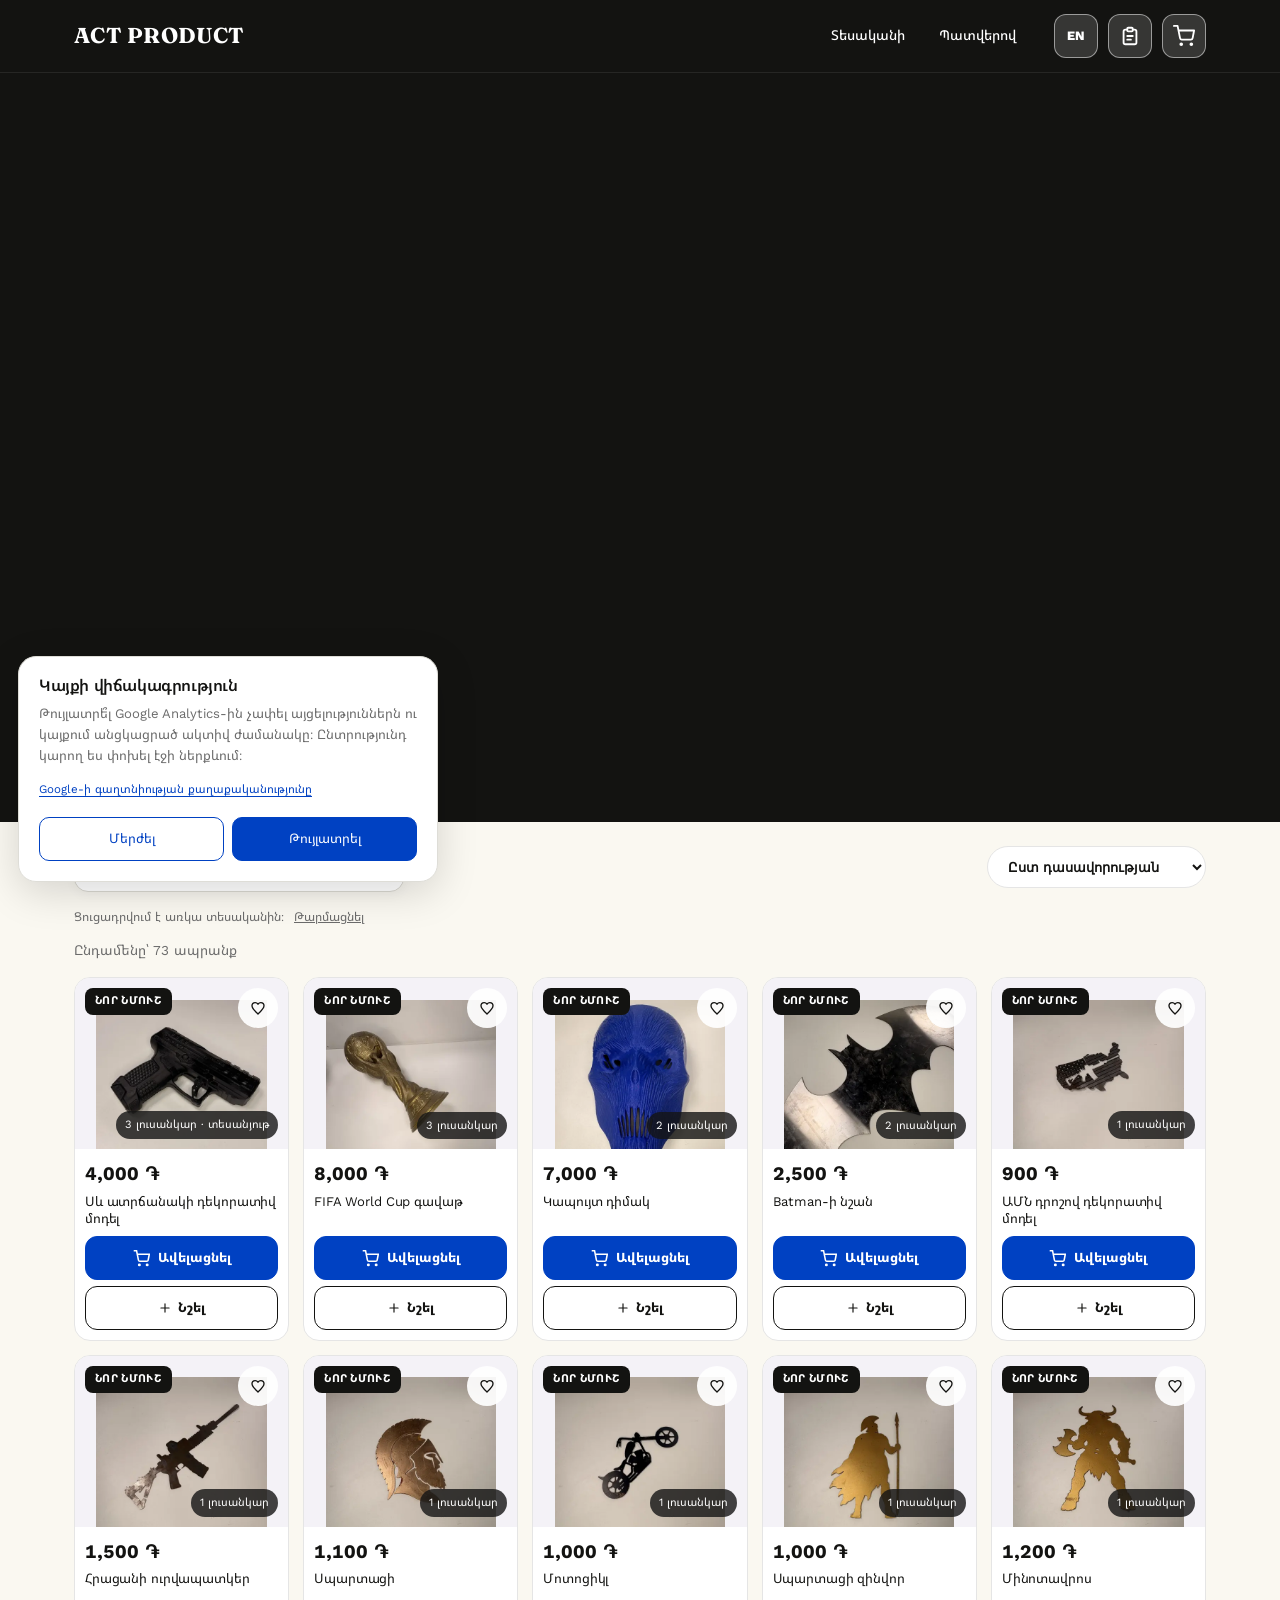
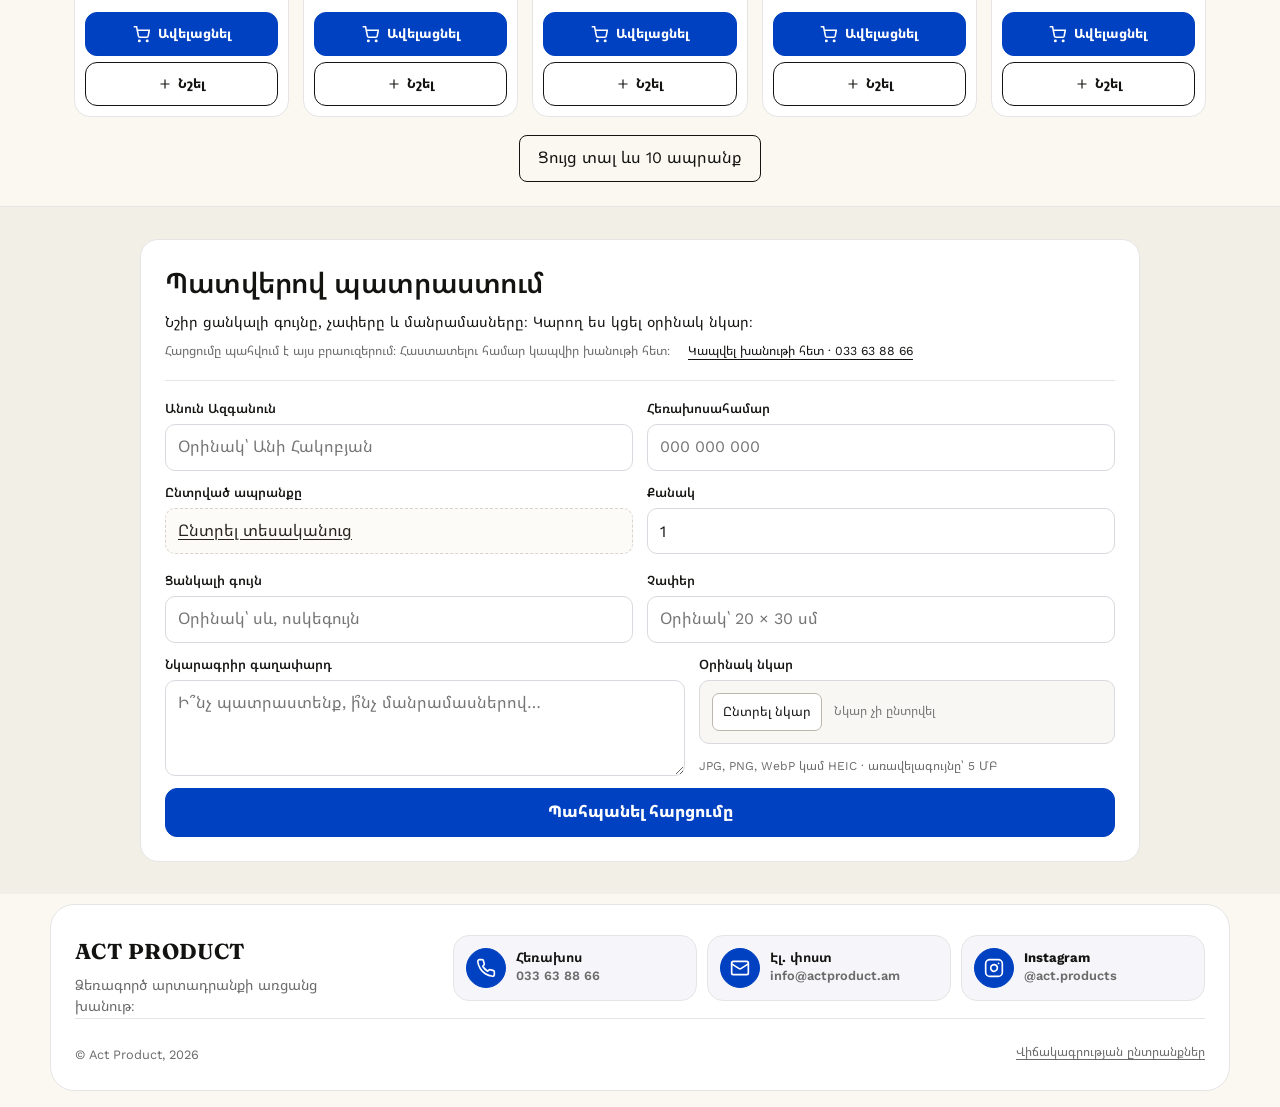
==== commit e8424286: "Widen the hero video and raise the catalog boundary" ====
--- a/act-product 8/index.html
+++ b/act-product 8/index.html
@@ -48,7 +48,7 @@
   <link rel="preconnect" href="https://fonts.gstatic.com" crossorigin>
   <link href="https://fonts.googleapis.com/css2?family=Fraunces:wght@500;600;700&family=Work+Sans:wght@400;500;600;700&family=Noto+Sans+Armenian:wght@400;500;600;700&display=swap" rel="stylesheet">
 
-  <link rel="stylesheet" href="style.css?v=106">
+  <link rel="stylesheet" href="style.css?v=109">
 </head>
 
 <body>
@@ -124,7 +124,7 @@
         <p class="results-count catalog-results" id="resultsCount" aria-live="polite"></p>
 
         <div class="products-grid" id="productsGrid"></div>
-        <button class="catalog-more" id="catalogMore" type="button" aria-controls="productsGrid" data-i18n="catalogMore" hidden>Ցույց տալ ևս 10 ապրանք</button>
+        <button class="catalog-more" id="catalogMore" type="button" aria-controls="productsGrid" hidden>Ցույց տալ ապրանքները</button>
 
         <p class="no-results" id="noResults" hidden data-i18n="noResults">
           Համապատասխան արդյունքներ չեն գտնվել։
@@ -472,12 +472,12 @@
       <button id="analyticsAllow" type="button" data-i18n="analyticsAllow">Թույլատրել</button>
     </div>
   </section>
-  <script defer src="lang.js?v=204"></script>
+  <script defer src="lang.js?v=205"></script>
   <script defer src="catalog-products.js?v=84"></script>
   <script defer src="photo-products.js?v=75"></script>
   <script defer src="api-config.js?v=1"></script>
   <script defer src="api-client.js?v=1"></script>
-  <script defer src="script.js?v=205"></script>
+  <script defer src="script.js?v=206"></script>
   <script defer src="analytics.js?v=79"></script>
 </body>
 </html>
--- a/act-product 8/style.css
+++ b/act-product 8/style.css
@@ -34,8 +34,15 @@
 .cart-toggle { position: relative; display: grid; place-items: center; width: 44px; height: 44px; border: 1px solid rgba(255,255,255,0.5); border-radius: 12px; background: rgba(255,255,255,0.15); color: #fff; cursor: pointer; }
 .cart-toggle:hover { background: rgba(255,255,255,0.28); }
 .cart-badge { position: absolute; top: -7px; right: -7px; display: none; place-items: center; min-width: 20px; height: 20px; padding: 0 5px; border: 2px solid #fff; border-radius: 999px; background: #ffdd00; color: #1d1d1f; font-size: 0.68rem; font-weight: 800; }
-.hero-banner { position: relative; display: flex; align-items: center; min-height: clamp(500px, calc(100svh - var(--header-height, 72px)), 900px); padding: 0; margin: 0; overflow: hidden; background: #0b0e13; border-radius: 0; }
-.hero-video { position: absolute; inset: 0; container-type: size; pointer-events: none; user-select: none; -webkit-user-select: none; }
+.hero-banner {
+  --hero-height: clamp(500px, calc(100svh - var(--header-height, 72px)), 900px);
+  --hero-bottom-trim: clamp(56px, 11svh, 78px);
+  position: relative; display: flex; align-items: center;
+  min-height: calc(var(--hero-height) - var(--hero-bottom-trim));
+  padding: 0; margin: 0; overflow: hidden; background: #0b0e13; border-radius: 0;
+}
+/* Keep the player sized to the full frame and let the catalog start higher. */
+.hero-video { position: absolute; inset: 0 0 calc(0px - var(--hero-bottom-trim)); container-type: size; pointer-events: none; user-select: none; -webkit-user-select: none; }
 .hero-video iframe { position: absolute; border: 0; transform-origin: center; }
 .section-kicker { margin: 0 0 12px; color: var(--accent-2); font-size: 0.78rem; font-weight: 700; letter-spacing: 0.09em; text-transform: uppercase; }
 h1, h2 { font-family: var(--font-head); letter-spacing: -0.02em; }
@@ -290,7 +297,7 @@
   .wrap { padding: 0 16px; }
   .headbar { min-height: 64px; padding: 10px 16px; gap: 12px; }
   .logo { font-size: 1.2rem; }
-  .hero-banner { min-height: max(400px, calc(100svh - var(--header-height, 118px))); margin: 8px 8px 0; border-radius: 18px; }
+  .hero-banner { --hero-height: max(400px, calc(100svh - var(--header-height, 118px))); --hero-bottom-trim: clamp(48px, 9svh, 68px); margin: 8px 8px 0; border-radius: 18px; }
   section { padding: 58px 0; }
   .foot-grid { grid-template-columns: 1fr; gap: 20px; }
   .foot-contacts { grid-template-columns: 1fr; }
@@ -329,7 +336,7 @@
   *, *::before, *::after { animation-duration: 0.01ms !important; transition-duration: 0.01ms !important; }
 }
 .hero-video { overflow: hidden; }
-.hero-video iframe { inset: auto; top: 50%; left: 50%; width: max(100cqw, 177.78cqh); height: max(100cqh, 56.25cqw); min-width: 0; min-height: 0; aspect-ratio: 16 / 9; transform: translate(-50%, calc(-50% - 9cqh)) scale(1.28); pointer-events: none; }
+.hero-video iframe { inset: auto; top: 0; left: 50%; width: max(100cqw, 177.78cqh); height: max(100cqh, 56.25cqw); min-width: 0; min-height: 0; aspect-ratio: 16 / 9; transform-origin: center top; transform: translateX(-50%) scale(1.08); pointer-events: none; }
 .hero-video video { position: absolute; inset: 0; width: 100%; height: 100%; object-fit: cover; pointer-events: none; }
 .foot-icon { background: #0041c2 !important; color: #fff !important; border: 1px solid #0041c2; transition: background 0.18s ease, color 0.18s ease, border-color 0.18s ease; }
 .foot-icon:hover, .foot-contact:hover .foot-icon, .foot-contact:focus-visible .foot-icon { background: #fff !important; color: #0041c2 !important; border-color: #fff; }
